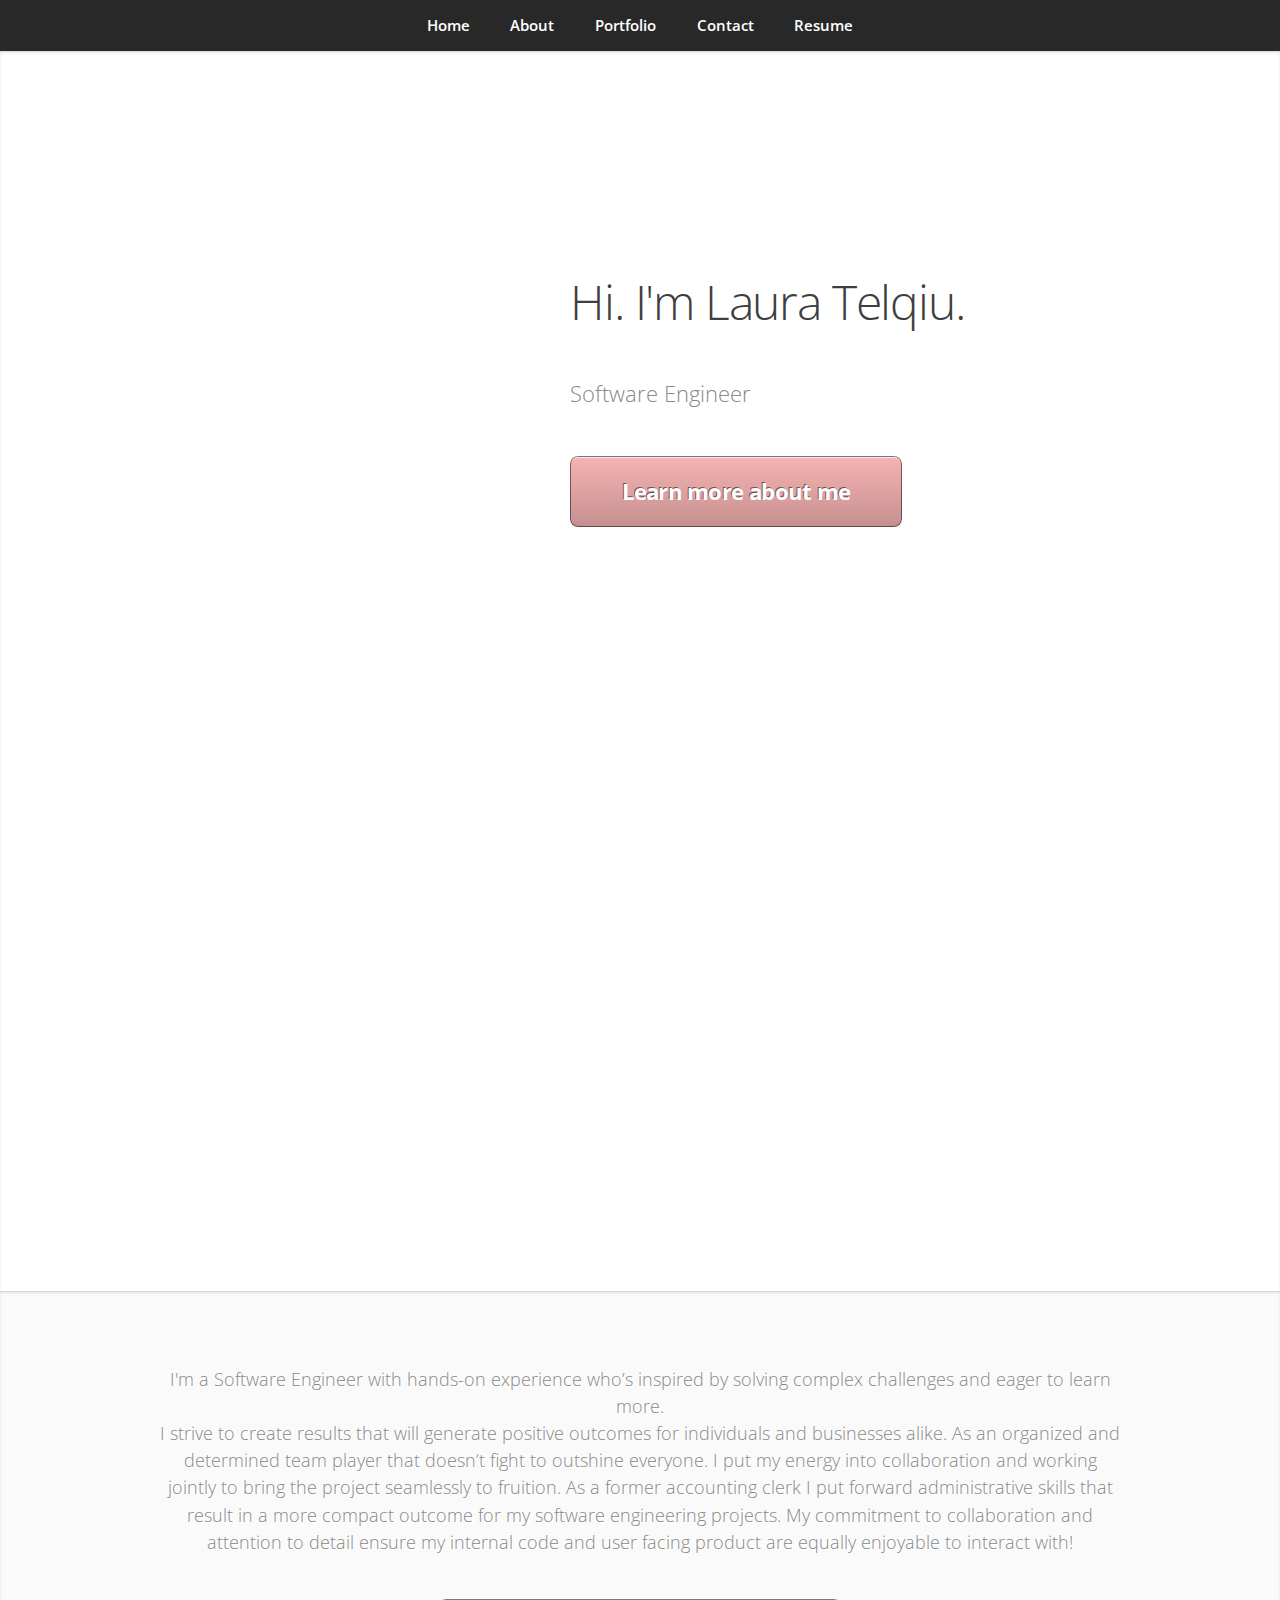
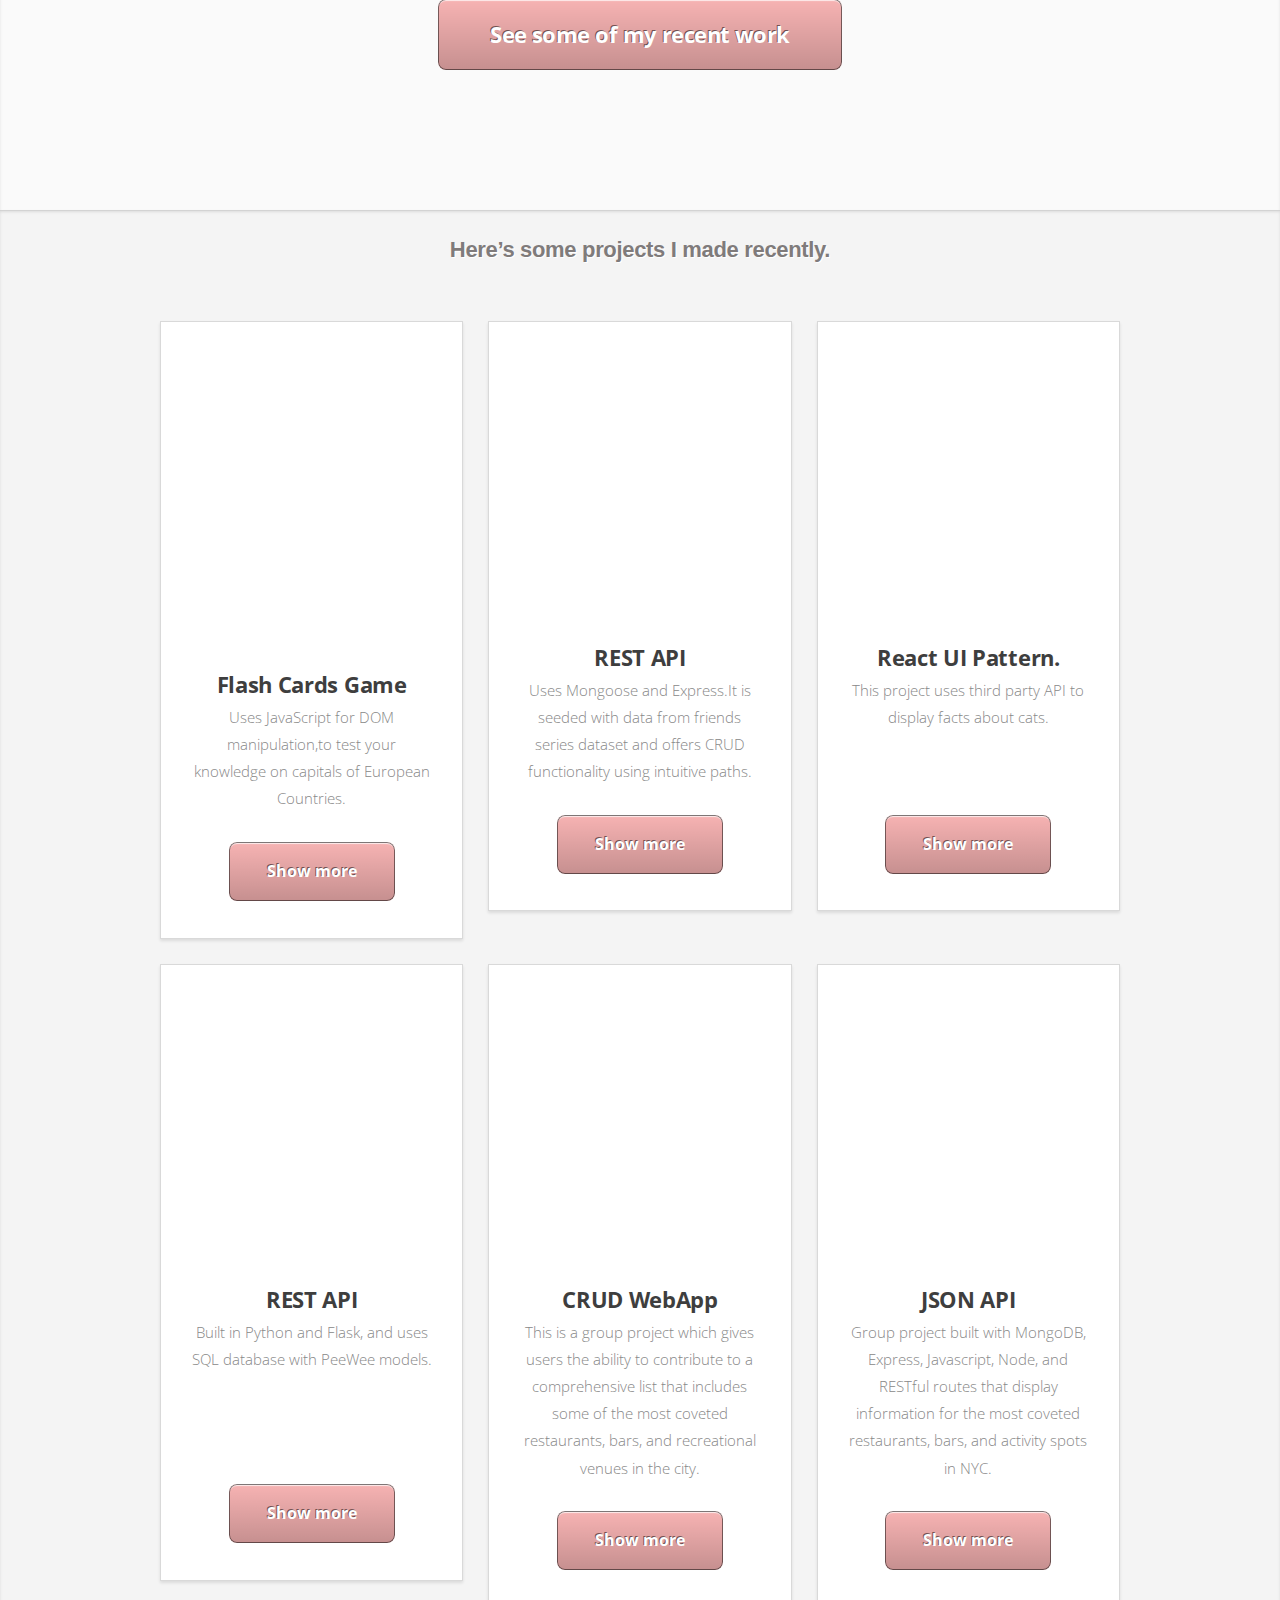
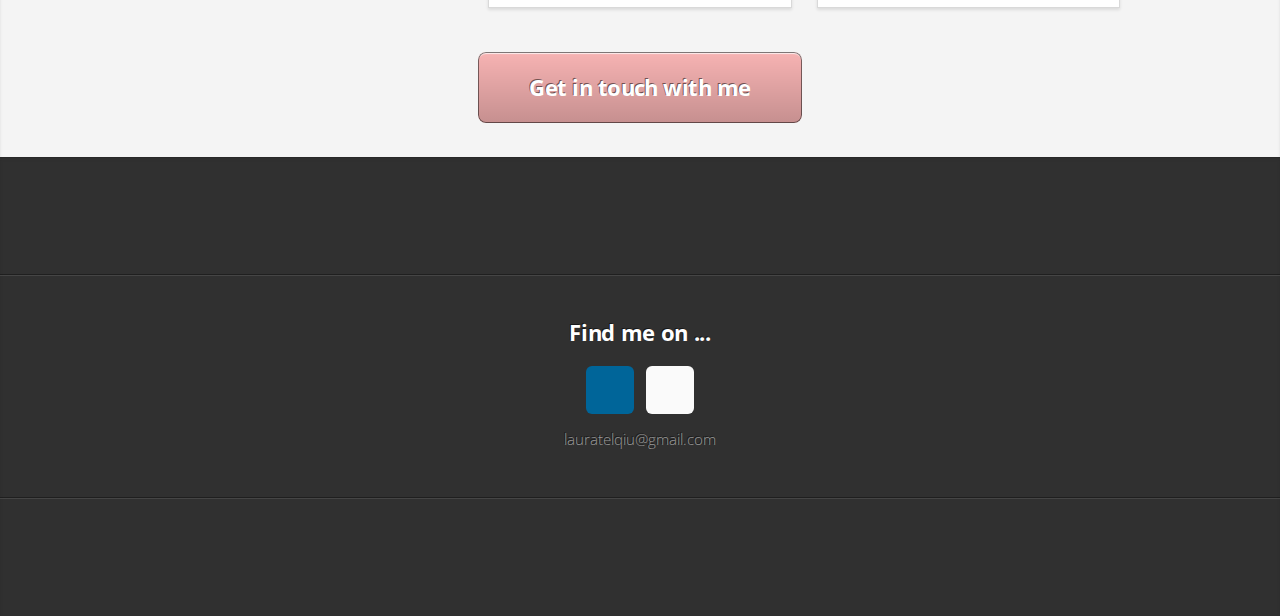
==== index.html @ 3c0a3db7 "about me" ====
<!DOCTYPE html>

<html>

<head>
  <title>Portfolio</title>
  <meta charset="utf-8" />
  <meta name="viewport" content="width=device-width, initial-scale=1, user-scalable=no" />
  <!-- <meta http-equiv="refresh" content="0; url=https://lauratelqiu.github.io/"> -->
  <link rel="stylesheet" href="assets/css/main.css" />
</head>

<body class="is-preload">
  <!-- Nav -->
  <nav id="nav">
    <ul class="container">
      <li><a href="#top">Home</a></li>
      <li><a href="#work">About</a></li>
      <li><a href="#portfolio">Portfolio</a></li>
      <li><a href="#contact">Contact</a></li>
      <li><a href="https://drive.google.com/file/d/12WxONIzcrnJOjMFiDFEH3fOYXrfKYRm4/view?usp=sharing">Resume</a></li>
     
    </ul>

  </nav>

  <!-- Home -->
  <article id="top" class="wrapper style1">
    <div class="container">
      <div class="row">
        <div class="col-4 col-5-large col-12-medium">
          <span class="image fit"><img src="images/pic00.jpg" alt="" /></span>
        </div>
        <div class="col-8 col-7-large col-12-medium">
          <header>
            <h1>Hi. I'm Laura Telqiu.</h1>
          </header>
          <p>Software Engineer</p>
          <a href="#work" class="button large scrolly">Learn more about me</a>
        </div>
      </div>
    </div>
  </article>

  <!-- Work -->
  <article id="work" class="wrapper style2">
    <div class="container">
      <header>
        <p>
          I'm a Software Engineer with hands-on experience who’s inspired by
          solving complex challenges and eager to learn more.<br>I strive to
          create results that will generate positive outcomes for individuals
          and businesses alike. As an organized and determined team player
          that doesn’t fight to outshine everyone.
          I put my energy into
          collaboration and working jointly to bring the project seamlessly to
          fruition. As a former accounting clerk I put forward administrative
          skills that result in a more compact outcome for my software
          engineering projects.
          My commitment to collaboration and attention
          to detail ensure my internal code and user facing product are
          equally enjoyable to interact with!</p>


        <footer>

          <a href="#portfolio" class="button large scrolly">See some of my recent work</a>
        </footer>
    </div>
  </article>

  <!-- Portfolio -->
  <article id="portfolio" class="wrapper style3">
    <div class="container">
      <header>
        <h2>Here’s some projects I made recently.</h2>

      </header>
      <div class="row">
        <div class="col-4 col-6-medium col-12-small">
          <article class="box style2">
            <a href="#" class="image featured"><img class="pic" src="images/pic01.jpg" alt="" /></a><br>
            <h3><a href="https://github.com/LauraTelqiu/Flash-Cards-Game.git">Flash Cards Game</a></h3>
            <p>Uses JavaScript for DOM manipulation,to test your knowledge on capitals of European
              Countries.</p>
            <a href="https://github.com/LauraTelqiu/Flash-Cards-Game.git" class="button">Show more</a>
          </article>
        </div>
        <div class="col-4 col-6-medium col-12-small">
          <article class="box style2">
            <a href="#" class="image featured"><img class="pic" src="images/pic02.jpg" alt="" /></a>
            <h3><a href="https://github.com/LauraTelqiu/friends-tv-show-api.git">REST API</a></h3>
            <p>Uses Mongoose and Express.It is seeded with data from friends series dataset and offers CRUD
              functionality using intuitive paths.</p>
            <a href="https://github.com/LauraTelqiu/friends-tv-show-api.git" class="button">Show more</a>
          </article>
        </div>
        <div class="col-4 col-6-medium col-12-small">
          <article class="box style2">
            <a href="#" class="image featured"><img class="pic" src="images/pic03.jpg" alt="" /></a>
            <h3><a href="https://github.com/LauraTelqiu/React-API-UI-Pattern.git">React UI Pattern.</a></h3>
            <p>This project uses third party API to display facts about cats.</p><br><br>
            <a href="https://github.com/LauraTelqiu/React-API-UI-Pattern.git" class="button">Show more</a>
          </article>
        </div>
       
        <div class="col-4 col-6-medium col-12-small">
          <article class="box style2">
            <a href="#" class="image featured"><img class="pic" src="images/pic05.jpg" alt="" /></a>
            <h3><a href="https://github.com/LauraTelqiu/API-using-Python-Flask-and-SQL.git">REST API</a></h3>
            <p>Built in Python and Flask, and uses SQL database with PeeWee models.</p></br></br></br>
            <a href="https://github.com/LauraTelqiu/API-using-Python-Flask-and-SQL.git" class="button">Show more</a>
          </article>
        </div>
        <div class="col-4 col-6-medium col-12-small">
          <article class="box style2">
            <a href="#" class="image featured"><img class="pic" src="images/pic04.jpg" alt="" /></a>
            <h3><a href="https://github.com/LauraTelqiu/Restaurant-CRUD-WebApp.git">CRUD WebApp
              </a></h3>
            <p>This is a group project which gives users the ability to contribute to a comprehensive list that includes
              some of the most coveted restaurants,
              bars, and recreational venues in the city.</p>
            <a href="https://github.com/LauraTelqiu/Restaurant-CRUD-WebApp.git" class="button">Show more</a>
          </article>
        </div>
        <div class="col-4 col-6-medium col-12-small">
          <article class="box style2">
            <a href="#" class="image featured"><img class="pic" src="images/pic06.jpg" alt="" /></a>
            <h3><a href="https://github.com/LauraTelqiu/backend_api_restaurant.git">JSON API</a></h3>
            <p>Group project built with MongoDB, Express, Javascript, Node, and RESTful routes that display information
              for the most coveted restaurants, bars, and activity spots in NYC.</p>
            <a href="https://github.com/LauraTelqiu/backend_api_restaurant.git" class="button">Show more</a>
          </article>
        </div>
      </div>
      <footer>

        <a href="#contact" class="button large scrolly">Get in touch with me</a>
      </footer>
    </div>
  </article>

  <!-- Contact -->
  <article id="contact" class="wrapper style4">
    <!-- <div class="container medium">
        <header>
          <h2>Have me make stuff for you.</h2>
          <p>Ornare nulla proin odio consequat sapien vestibulum ipsum.</p>
        </header>
        <div class="row"> -->
    <!-- <div class="col-12">
            <form method="post" action="#">
              <div class="row">
                <div class="col-6 col-12-small">
                  <input type="text" name="name" id="name" placeholder="Name" />
                </div>
                <div class="col-6 col-12-small">
                  <input
                    type="text"
                    name="email"
                    id="email"
                    placeholder="Email"
                  />
                </div>
                <div class="col-12">
                  <input
                    type="text"
                    name="subject"
                    id="subject"
                    placeholder="Subject"
                  />
                </div>
                <div class="col-12">
                  <textarea
                    name="message"
                    id="message"
                    placeholder="Message"
                  ></textarea>
                </div>
                <div class="col-12">
                  <ul class="actions">
                    <li><input type="submit" value="Send Message" /></li>
                    <li>
                      <input type="reset" value="Clear Form" class="alt" />
                    </li>
                  </ul>
                </div>
              </div>
            </form> -->
    </div>
    <div class="col-12">
      <hr />
      <h3>Find me on ...</h3>
      <ul class="social">



        <li>
          <a href="www.linkedin.com/in/lauratelqiu" class="icon brands fa-linkedin-in"><span
              class="label">LinkedIn</span></a>
        </li>


        <li>
          <a href="https://github.com/LauraTelqiu" class="icon brands fa-github"><span class="label">Github</span></a>
        </li>
        <p>lauratelqiu@gmail.com</p>
      </ul>
      <hr />
    </div>
    </div>
  </article>

  <!-- Scripts -->
  <script src="assets/js/jquery.min.js"></script>
  <script src="assets/js/jquery.scrolly.min.js"></script>
  <script src="assets/js/browser.min.js"></script>
  <script src="assets/js/breakpoints.min.js"></script>
  <script src="assets/js/util.js"></script>
  <script src="assets/js/main.js"></script>
</body>

</html>
---- assets/css/main.css ----
@import url("https://fonts.googleapis.com/css?family=Open+Sans:300,300italic,600,600italic,700");
@import url("fontawesome-all.min.css");



html,
body,
div,
span,
applet,
object,
iframe,
h1,
h2,
h3,
h4,
h5,
h6,
p,
blockquote,
pre,
a,
abbr,
acronym,
address,
big,
cite,
code,
del,
dfn,
em,
img,
ins,
kbd,
q,
s,
samp,
small,
strike,
strong,
sub,
sup,
tt,
var,
b,
u,
i,
center,
dl,
dt,
dd,
ol,
ul,
li,
fieldset,
form,
label,
legend,
table,
caption,
tbody,
tfoot,
thead,
tr,
th,
td,
article,
aside,
canvas,
details,
embed,
figure,
figcaption,
footer,
header,
hgroup,
menu,
nav,
output,
ruby,
section,
summary,
time,
mark,
audio,
video {
  margin: 0;
  padding: 0;
  border: 0;
  font-size: 100%;
  font: inherit;
  vertical-align: baseline;
}

article,
aside,
details,
figcaption,
figure,
footer,
header,
hgroup,
menu,
nav,
section {
  display: block;
}

body {
  line-height: 1;
}

ol,
ul {
  list-style: none;
}

blockquote,
q {
  quotes: none;
}

blockquote:before,
blockquote:after,
q:before,
q:after {
  content: '';
  content: none;
}

table {
  border-collapse: collapse;
  border-spacing: 0;
}

body {
  -webkit-text-size-adjust: none;
}

mark {
  background-color: transparent;
  color: inherit;
}

input::-moz-focus-inner {
  border: 0;
  padding: 0;
}

input,
select,
textarea {
  -moz-appearance: none;
  -webkit-appearance: none;
  -ms-appearance: none;
  appearance: none;
}

/* Basic */

html {
  box-sizing: border-box;
}

*,
*:before,
*:after {
  box-sizing: inherit;
}

body {
  padding-top: 3.5em;
}

body.is-preload *,
body.is-preload *:before,
body.is-preload *:after {
  -moz-animation: none !important;
  -webkit-animation: none !important;
  -ms-animation: none !important;
  animation: none !important;
  -moz-transition: none !important;
  -webkit-transition: none !important;
  -ms-transition: none !important;
  transition: none !important;
}

body,
input,
textarea,
select {
  font-family: 'Open Sans', sans-serif;
  line-height: 1.85em;
  color: #888;
  font-weight: 300;
  font-size: 13pt;
}

a {
  -moz-transition: color .2s ease-in-out;
  -webkit-transition: color .2s ease-in-out;
  -ms-transition: color .2s ease-in-out;
  transition: color .2s ease-in-out;
  color: #43B3E0;
  text-decoration: underline;
}

a:hover {
  color: #43bff0 !important;
}

a img {
  border: 0;
}

b,
strong {
  font-weight: 600;
  color: #3e3e3e;
}

i,
em {
  font-style: italic;
}

sub {
  position: relative;
  top: 0.5em;
  font-size: 0.8em;
}

sup {
  position: relative;
  top: -0.5em;
  font-size: 0.8em;
}

blockquote {
  border-left: solid 0.75em #eee;
  padding: 1em 0 1em 1.5em;
  font-style: italic;
}

h1,
h2,
h3,
h4,
h5,
h6 {
  color: #3e3e3e;
  margin: 0 0 0.75em 0;
}

h1 a,
h2 a,
h3 a,
h4 a,
h5 a,
h6 a {
  text-decoration: none;
  color: inherit;
}

h2,
h3,
h4,
h5,
h6 {
  font-weight: 700;
}

h1 {
  font-size: 3.25em;
  letter-spacing: -0.025em;
  font-weight: 300;
}

/* h1 strong {
  font-weight: 700;
} */

h2 {
  font-size: 1.5em;
  letter-spacing: -0.015em;
  color: rgb(127, 123, 123);
  font-family: Arial, Helvetica, sans-serif;
}

h3 {
  font-size: 1.5em;
  letter-spacing: -0.015em;
}

em,
i {
  font-style: italic;
}

br.clear {
  clear: both;
}

hr {
  border: 0;
  border-top: solid 1px #444;
  border-top-color: rgba(0, 0, 0, 0.35);
  box-shadow: 0px 1px 0px 0px rgba(255, 255, 255, 0.1);
  height: 1px;
  margin: 3em 0;
}

p,
ul,
ol,
dl,
table {
  margin-bottom: 2em;
}

header {
  margin: 0 0 3em 0;
}

header>p {
  font-size: 1.25em;
  margin: 0;
}

footer {
  margin: 3em 0 0 0;
}

footer>p {
  font-size: 1.25em;
}

/* Container */

.container {
  margin: 0 auto;
  max-width: calc(100% - 50px);
  width: 1200px;

}

.container.medium {
  width: 900px;
}

#portfolio {
  padding: 2%;
}

@media screen and (max-width: 1680px) {

  .container {
    width: 1200px;
  }

  .container.medium {
    width: 900px;
  }

}

@media screen and (max-width: 1280px) {

  .container {
    width: 960px;
  }

  .container.medium {
    width: 720px;
  }

  .image img {
    display: block;
    width: 75%;
    margin: auto;
    padding: 15em 0
  }


}

@media screen and (max-width: 980px) {

  .container {
    width: 100%;
  }

  .container.medium {
    width: 75%;
  }

}

@media screen and (max-width: 736px) {

  .container {
    width: 100%;
    max-width: calc(100% - 30px);
  }

  .container.medium {
    width: 100%;
  }

}

/* Row */

.row {
  display: flex;
  flex-wrap: wrap;
  box-sizing: border-box;
  align-items: stretch;
}

.row>* {
  box-sizing: border-box;
}

.row.gtr-uniform>*> :last-child {
  margin-bottom: 0;
}

.row.aln-left {
  justify-content: flex-start;
}

.row.aln-center {
  justify-content: center;
}

.row.aln-right {
  justify-content: flex-end;
}

.row.aln-top {
  align-items: flex-start;
}

.row.aln-middle {
  align-items: center;
}

.row.aln-bottom {
  align-items: flex-end;
}

.row>.imp {
  order: -1;
}

.row>.col-1 {
  width: 8.33333%;
}

.row>.off-1 {
  margin-left: 8.33333%;
}

.row>.col-2 {
  width: 16.66667%;
}

.row>.off-2 {
  margin-left: 16.66667%;
}

.row>.col-3 {
  width: 25%;
}

.row>.off-3 {
  margin-left: 25%;
}

.row>.col-4 {
  width: 33.33333%;
}

.row>.off-4 {
  margin-left: 33.33333%;
}

.row>.col-5 {
  width: 41.66667%;
}

.row>.off-5 {
  margin-left: 41.66667%;
}

.row>.col-6 {
  width: 50%;
}

.row>.off-6 {
  margin-left: 50%;
}

.row>.col-7 {
  width: 58.33333%;
}

.row>.off-7 {
  margin-left: 58.33333%;
}

.row>.col-8 {
  width: 66.66667%;
}

.row>.off-8 {
  margin-left: 66.66667%;
}

.row>.col-9 {
  width: 75%;
}

.row>.off-9 {
  margin-left: 75%;
}

.row>.col-10 {
  width: 83.33333%;
}

.row>.off-10 {
  margin-left: 83.33333%;
}

.row>.col-11 {
  width: 91.66667%;
}

.row>.off-11 {
  margin-left: 91.66667%;
}

.row>.col-12 {
  width: 100%;
}

.row>.off-12 {
  margin-left: 100%;
}

.row.gtr-0 {
  margin-top: 0px;
  margin-left: 0px;
}

.row.gtr-0>* {
  padding: 0px 0 0 0px;
}

.row.gtr-0.gtr-uniform {
  margin-top: 0px;
}

.row.gtr-0.gtr-uniform>* {
  padding-top: 0px;
}

.row.gtr-25 {
  margin-top: -6.25px;
  margin-left: -6.25px;
}

.row.gtr-25>* {
  padding: 6.25px 0 0 6.25px;
}

.row.gtr-25.gtr-uniform {
  margin-top: -6.25px;
}

.row.gtr-25.gtr-uniform>* {
  padding-top: 6.25px;
}

.row.gtr-50 {
  margin-top: -12.5px;
  margin-left: -12.5px;
}

.row.gtr-50>* {
  padding: 12.5px 0 0 12.5px;
}

.row.gtr-50.gtr-uniform {
  margin-top: -12.5px;
}

.row.gtr-50.gtr-uniform>* {
  padding-top: 12.5px;
}

.row {
  margin-top: -25px;
  margin-left: -25px;
}

.row>* {
  padding: 25px 0 0 25px;
}

.row.gtr-uniform {
  margin-top: -25px;
}

.row.gtr-uniform>* {
  padding-top: 25px;
}

.row.gtr-150 {
  margin-top: -37.5px;
  margin-left: -37.5px;
}

.row.gtr-150>* {
  padding: 37.5px 0 0 37.5px;
}

.row.gtr-150.gtr-uniform {
  margin-top: -37.5px;
}

.row.gtr-150.gtr-uniform>* {
  padding-top: 37.5px;
}

.row.gtr-200 {
  margin-top: -50px;
  margin-left: -50px;
}

.row.gtr-200>* {
  padding: 50px 0 0 50px;
}

.row.gtr-200.gtr-uniform {
  margin-top: -50px;
}

.row.gtr-200.gtr-uniform>* {
  padding-top: 50px;
}

@media screen and (max-width: 1680px) {

  .row {
    display: flex;
    flex-wrap: wrap;
    box-sizing: border-box;
    align-items: stretch;
  }

  .row>* {
    box-sizing: border-box;
  }

  .row.gtr-uniform>*> :last-child {
    margin-bottom: 0;
  }

  .row.aln-left {
    justify-content: flex-start;
  }

  .row.aln-center {
    justify-content: center;
  }

  .row.aln-right {
    justify-content: flex-end;
  }

  .row.aln-top {
    align-items: flex-start;
  }

  .row.aln-middle {
    align-items: center;
  }

  .row.aln-bottom {
    align-items: flex-end;
  }

  .row>.imp-xlarge {
    order: -1;
  }

  .row>.col-1-xlarge {
    width: 8.33333%;
  }

  .row>.off-1-xlarge {
    margin-left: 8.33333%;
  }

  .row>.col-2-xlarge {
    width: 16.66667%;
  }

  .row>.off-2-xlarge {
    margin-left: 16.66667%;
  }

  .row>.col-3-xlarge {
    width: 25%;
  }

  .row>.off-3-xlarge {
    margin-left: 25%;
  }

  .row>.col-4-xlarge {
    width: 33.33333%;
  }

  .row>.off-4-xlarge {
    margin-left: 33.33333%;
  }

  .row>.col-5-xlarge {
    width: 41.66667%;
  }

  .row>.off-5-xlarge {
    margin-left: 41.66667%;
  }

  .row>.col-6-xlarge {
    width: 50%;
  }

  .row>.off-6-xlarge {
    margin-left: 50%;
  }

  .row>.col-7-xlarge {
    width: 58.33333%;
  }

  .row>.off-7-xlarge {
    margin-left: 58.33333%;
  }

  .row>.col-8-xlarge {
    width: 66.66667%;
  }

  .row>.off-8-xlarge {
    margin-left: 66.66667%;
  }

  .row>.col-9-xlarge {
    width: 75%;
  }

  .row>.off-9-xlarge {
    margin-left: 75%;
  }

  .row>.col-10-xlarge {
    width: 83.33333%;
  }

  .row>.off-10-xlarge {
    margin-left: 83.33333%;
  }

  .row>.col-11-xlarge {
    width: 91.66667%;
  }

  .row>.off-11-xlarge {
    margin-left: 91.66667%;
  }

  .row>.col-12-xlarge {
    width: 100%;
  }

  .row>.off-12-xlarge {
    margin-left: 100%;
  }

  .row.gtr-0 {
    margin-top: 0px;
    margin-left: 0px;
  }

  .row.gtr-0>* {
    padding: 0px 0 0 0px;
  }

  .row.gtr-0.gtr-uniform {
    margin-top: 0px;
  }

  .row.gtr-0.gtr-uniform>* {
    padding-top: 0px;
  }

  .row.gtr-25 {
    margin-top: -6.25px;
    margin-left: -6.25px;
  }

  .row.gtr-25>* {
    padding: 6.25px 0 0 6.25px;
  }

  .row.gtr-25.gtr-uniform {
    margin-top: -6.25px;
  }

  .row.gtr-25.gtr-uniform>* {
    padding-top: 6.25px;
  }

  .row.gtr-50 {
    margin-top: -12.5px;
    margin-left: -12.5px;
  }

  .row.gtr-50>* {
    padding: 12.5px 0 0 12.5px;
  }

  .row.gtr-50.gtr-uniform {
    margin-top: -12.5px;
  }

  .row.gtr-50.gtr-uniform>* {
    padding-top: 12.5px;
  }

  .row {
    margin-top: -25px;
    margin-left: -25px;
  }

  .row>* {
    padding: 25px 0 0 25px;
  }

  .row.gtr-uniform {
    margin-top: -25px;
  }

  .row.gtr-uniform>* {
    padding-top: 25px;
  }

  .row.gtr-150 {
    margin-top: -37.5px;
    margin-left: -37.5px;
  }

  .row.gtr-150>* {
    padding: 37.5px 0 0 37.5px;
  }

  .row.gtr-150.gtr-uniform {
    margin-top: -37.5px;
  }

  .row.gtr-150.gtr-uniform>* {
    padding-top: 37.5px;
  }

  .row.gtr-200 {
    margin-top: -50px;
    margin-left: -50px;
  }

  .row.gtr-200>* {
    padding: 50px 0 0 50px;
  }

  .row.gtr-200.gtr-uniform {
    margin-top: -50px;
  }

  .row.gtr-200.gtr-uniform>* {
    padding-top: 50px;
  }

}

@media screen and (max-width: 1280px) {

  .row {
    display: flex;
    flex-wrap: wrap;
    box-sizing: border-box;
    align-items: stretch;
  }

  .row>* {
    box-sizing: border-box;
  }

  .row.gtr-uniform>*> :last-child {
    margin-bottom: 0;
  }

  .row.aln-left {
    justify-content: flex-start;
  }

  .row.aln-center {
    justify-content: center;
  }

  .row.aln-right {
    justify-content: flex-end;
  }

  .row.aln-top {
    align-items: flex-start;
  }

  .row.aln-middle {
    align-items: center;
  }

  .row.aln-bottom {
    align-items: flex-end;
  }

  .row>.imp-large {
    order: -1;
  }

  .row>.col-1-large {
    width: 8.33333%;
  }

  .row>.off-1-large {
    margin-left: 8.33333%;
  }

  .row>.col-2-large {
    width: 16.66667%;
  }

  .row>.off-2-large {
    margin-left: 16.66667%;
  }

  .row>.col-3-large {
    width: 25%;
  }

  .row>.off-3-large {
    margin-left: 25%;
  }

  .row>.col-4-large {
    width: 33.33333%;
  }

  .row>.off-4-large {
    margin-left: 33.33333%;
  }

  .row>.col-5-large {
    width: 41.66667%;
  }

  .row>.off-5-large {
    margin-left: 41.66667%;
  }

  .row>.col-6-large {
    width: 50%;
  }

  .row>.off-6-large {
    margin-left: 50%;
  }

  .row>.col-7-large {
    width: 58.33333%;
  }

  .row>.off-7-large {
    margin-left: 58.33333%;
  }

  .row>.col-8-large {
    width: 66.66667%;
  }

  .row>.off-8-large {
    margin-left: 66.66667%;
  }

  .row>.col-9-large {
    width: 75%;
  }

  .row>.off-9-large {
    margin-left: 75%;
  }

  .row>.col-10-large {
    width: 83.33333%;
  }

  .row>.off-10-large {
    margin-left: 83.33333%;
  }

  .row>.col-11-large {
    width: 91.66667%;
  }

  .row>.off-11-large {
    margin-left: 91.66667%;
  }

  .row>.col-12-large {
    width: 100%;
  }

  .row>.off-12-large {
    margin-left: 100%;
  }

  .row.gtr-0 {
    margin-top: 0px;
    margin-left: 0px;
  }

  .row.gtr-0>* {
    padding: 0px 0 0 0px;
  }

  .row.gtr-0.gtr-uniform {
    margin-top: 0px;
  }

  .row.gtr-0.gtr-uniform>* {
    padding-top: 0px;
  }

  .row.gtr-25 {
    margin-top: -6.25px;
    margin-left: -6.25px;
  }

  .row.gtr-25>* {
    padding: 6.25px 0 0 6.25px;
  }

  .row.gtr-25.gtr-uniform {
    margin-top: -6.25px;
  }

  .row.gtr-25.gtr-uniform>* {
    padding-top: 6.25px;
  }

  .row.gtr-50 {
    margin-top: -12.5px;
    margin-left: -12.5px;
  }

  .row.gtr-50>* {
    padding: 12.5px 0 0 12.5px;
  }

  .row.gtr-50.gtr-uniform {
    margin-top: -12.5px;
  }

  .row.gtr-50.gtr-uniform>* {
    padding-top: 12.5px;
  }

  .row {
    margin-top: -25px;
    margin-left: -25px;
  }

  .row>* {
    padding: 25px 0 0 25px;
  }

  .row.gtr-uniform {
    margin-top: -25px;
  }

  .row.gtr-uniform>* {
    padding-top: 25px;
  }

  .row.gtr-150 {
    margin-top: -37.5px;
    margin-left: -37.5px;
  }

  .row.gtr-150>* {
    padding: 37.5px 0 0 37.5px;
  }

  .row.gtr-150.gtr-uniform {
    margin-top: -37.5px;
  }

  .row.gtr-150.gtr-uniform>* {
    padding-top: 37.5px;
  }

  .row.gtr-200 {
    margin-top: -50px;
    margin-left: -50px;
  }

  .row.gtr-200>* {
    padding: 50px 0 0 50px;
  }

  .row.gtr-200.gtr-uniform {
    margin-top: -50px;
  }

  .row.gtr-200.gtr-uniform>* {
    padding-top: 50px;
  }

  #top {
    padding: 15em 0;
  }

}

@media screen and (max-width: 980px) {

  .row {
    display: flex;
    flex-wrap: wrap;
    box-sizing: border-box;
    align-items: stretch;
  }

  .row>* {
    box-sizing: border-box;
  }

  .row.gtr-uniform>*> :last-child {
    margin-bottom: 0;
  }

  .row.aln-left {
    justify-content: flex-start;
  }

  .row.aln-center {
    justify-content: center;
  }

  .row.aln-right {
    justify-content: flex-end;
  }

  .row.aln-top {
    align-items: flex-start;
  }

  .row.aln-middle {
    align-items: center;
  }

  .row.aln-bottom {
    align-items: flex-end;
  }

  .row>.imp-medium {
    order: -1;
  }

  .row>.col-1-medium {
    width: 8.33333%;
  }

  .row>.off-1-medium {
    margin-left: 8.33333%;
  }

  .row>.col-2-medium {
    width: 16.66667%;
  }

  .row>.off-2-medium {
    margin-left: 16.66667%;
  }

  .row>.col-3-medium {
    width: 25%;
  }

  .row>.off-3-medium {
    margin-left: 25%;
  }

  .row>.col-4-medium {
    width: 33.33333%;
  }

  .row>.off-4-medium {
    margin-left: 33.33333%;
  }

  .row>.col-5-medium {
    width: 41.66667%;
  }

  .row>.off-5-medium {
    margin-left: 41.66667%;
  }

  .row>.col-6-medium {
    width: 50%;
  }

  .row>.off-6-medium {
    margin-left: 50%;
  }

  .row>.col-7-medium {
    width: 58.33333%;
  }

  .row>.off-7-medium {
    margin-left: 58.33333%;
  }

  .row>.col-8-medium {
    width: 66.66667%;
  }

  .row>.off-8-medium {
    margin-left: 66.66667%;
  }

  .row>.col-9-medium {
    width: 75%;
  }

  .row>.off-9-medium {
    margin-left: 75%;
  }

  .row>.col-10-medium {
    width: 83.33333%;
  }

  .row>.off-10-medium {
    margin-left: 83.33333%;
  }

  .row>.col-11-medium {
    width: 91.66667%;
  }

  .row>.off-11-medium {
    margin-left: 91.66667%;
  }

  .row>.col-12-medium {
    width: 100%;
  }

  .row>.off-12-medium {
    margin-left: 100%;
  }

  .row.gtr-0 {
    margin-top: 0px;
    margin-left: 0px;
  }

  .row.gtr-0>* {
    padding: 0px 0 0 0px;
  }

  .row.gtr-0.gtr-uniform {
    margin-top: 0px;
  }

  .row.gtr-0.gtr-uniform>* {
    padding-top: 0px;
  }

  .row.gtr-25 {
    margin-top: -6.25px;
    margin-left: -6.25px;
  }

  .row.gtr-25>* {
    padding: 6.25px 0 0 6.25px;
  }

  .row.gtr-25.gtr-uniform {
    margin-top: -6.25px;
  }

  .row.gtr-25.gtr-uniform>* {
    padding-top: 6.25px;
  }

  .row.gtr-50 {
    margin-top: -12.5px;
    margin-left: -12.5px;
  }

  .row.gtr-50>* {
    padding: 12.5px 0 0 12.5px;
  }

  .row.gtr-50.gtr-uniform {
    margin-top: -12.5px;
  }

  .row.gtr-50.gtr-uniform>* {
    padding-top: 12.5px;
  }

  .row {
    margin-top: -25px;
    margin-left: -25px;
  }

  .row>* {
    padding: 25px 0 0 25px;
  }

  .row.gtr-uniform {
    margin-top: -25px;
  }

  .row.gtr-uniform>* {
    padding-top: 25px;
  }

  .row.gtr-150 {
    margin-top: -37.5px;
    margin-left: -37.5px;
  }

  .row.gtr-150>* {
    padding: 37.5px 0 0 37.5px;
  }

  .row.gtr-150.gtr-uniform {
    margin-top: -37.5px;
  }

  .row.gtr-150.gtr-uniform>* {
    padding-top: 37.5px;
  }

  .row.gtr-200 {
    margin-top: -50px;
    margin-left: -50px;
  }

  .row.gtr-200>* {
    padding: 50px 0 0 50px;
  }

  .row.gtr-200.gtr-uniform {
    margin-top: -50px;
  }

  .row.gtr-200.gtr-uniform>* {
    padding-top: 50px;
  }

}

.pic {

  height: 15em;

}

@media screen and (max-width: 736px) {

  .row {
    display: flex;
    flex-wrap: wrap;
    box-sizing: border-box;
    align-items: stretch;
  }

  .row>* {
    box-sizing: border-box;
  }

  .row.gtr-uniform>*> :last-child {
    margin-bottom: 0;
  }

  .row.aln-left {
    justify-content: flex-start;
  }

  .row.aln-center {
    justify-content: center;
  }

  .row.aln-right {
    justify-content: flex-end;
  }

  .row.aln-top {
    align-items: flex-start;
  }

  .row.aln-middle {
    align-items: center;
  }

  .row.aln-bottom {
    align-items: flex-end;
  }

  .row>.imp-small {
    order: -1;
  }

  .row>.col-1-small {
    width: 8.33333%;
  }

  .row>.off-1-small {
    margin-left: 8.33333%;
  }

  .row>.col-2-small {
    width: 16.66667%;
  }

  .row>.off-2-small {
    margin-left: 16.66667%;
  }

  .row>.col-3-small {
    width: 25%;
  }

  .row>.off-3-small {
    margin-left: 25%;
  }

  .row>.col-4-small {
    width: 33.33333%;
  }

  .row>.off-4-small {
    margin-left: 33.33333%;
  }

  .row>.col-5-small {
    width: 41.66667%;
  }

  .row>.off-5-small {
    margin-left: 41.66667%;
  }

  .row>.col-6-small {
    width: 50%;
  }

  .row>.off-6-small {
    margin-left: 50%;
  }

  .row>.col-7-small {
    width: 58.33333%;
  }

  .row>.off-7-small {
    margin-left: 58.33333%;
  }

  .row>.col-8-small {
    width: 66.66667%;
  }

  .row>.off-8-small {
    margin-left: 66.66667%;
  }

  .row>.col-9-small {
    width: 75%;
  }

  .row>.off-9-small {
    margin-left: 75%;
  }

  .row>.col-10-small {
    width: 83.33333%;
  }

  .row>.off-10-small {
    margin-left: 83.33333%;
  }

  .row>.col-11-small {
    width: 91.66667%;
  }

  .row>.off-11-small {
    margin-left: 91.66667%;
  }

  .row>.col-12-small {
    width: 100%;
  }

  .row>.off-12-small {
    margin-left: 100%;
  }

  .row.gtr-0 {
    margin-top: 0px;
    margin-left: 0px;
  }

  .row.gtr-0>* {
    padding: 0px 0 0 0px;
  }

  .row.gtr-0.gtr-uniform {
    margin-top: 0px;
  }

  .row.gtr-0.gtr-uniform>* {
    padding-top: 0px;
  }

  .row.gtr-25 {
    margin-top: -3.75px;
    margin-left: -3.75px;
  }

  .row.gtr-25>* {
    padding: 3.75px 0 0 3.75px;
  }

  .row.gtr-25.gtr-uniform {
    margin-top: -3.75px;
  }

  .row.gtr-25.gtr-uniform>* {
    padding-top: 3.75px;
  }

  .row.gtr-50 {
    margin-top: -7.5px;
    margin-left: -7.5px;
  }

  .row.gtr-50>* {
    padding: 7.5px 0 0 7.5px;
  }

  .row.gtr-50.gtr-uniform {
    margin-top: -7.5px;
  }

  .row.gtr-50.gtr-uniform>* {
    padding-top: 7.5px;
  }

  .row {
    margin-top: -15px;
    margin-left: -15px;
  }

  .row>* {
    padding: 15px 0 0 15px;
  }

  .row.gtr-uniform {
    margin-top: -15px;
  }

  .row.gtr-uniform>* {
    padding-top: 15px;
  }

  .row.gtr-150 {
    margin-top: -22.5px;
    margin-left: -22.5px;
  }

  .row.gtr-150>* {
    padding: 22.5px 0 0 22.5px;
  }

  .row.gtr-150.gtr-uniform {
    margin-top: -22.5px;
  }

  .row.gtr-150.gtr-uniform>* {
    padding-top: 22.5px;
  }

  .row.gtr-200 {
    margin-top: -30px;
    margin-left: -30px;
  }

  .row.gtr-200>* {
    padding: 30px 0 0 30px;
  }

  .row.gtr-200.gtr-uniform {
    margin-top: -30px;
  }

  .row.gtr-200.gtr-uniform>* {
    padding-top: 30px;
  }

}

/* Form */

form label {
  color: #3e3e3e;
  font-weight: 700;
  display: block;
  margin: 0 0 0.5em 0;
}

form input[type=text],
form input[type=email],
form input[type=password],
form select,
form textarea {
  -moz-transition: background .2s ease-in-out, box-shadow .2s ease-in-out;
  -webkit-transition: background .2s ease-in-out, box-shadow .2s ease-in-out;
  -ms-transition: background .2s ease-in-out, box-shadow .2s ease-in-out;
  transition: background .2s ease-in-out, box-shadow .2s ease-in-out;
  -webkit-appearance: none;
  display: block;
  border: 0;
  padding: 0.75em;
  font-size: 1em;
  border-radius: 8px;
  border: solid 1px #ddd;
  background: #fff;
  color: #bbb;
  box-shadow: inset 0px 2px 3px 1px rgba(0, 0, 0, 0.05), 0px 1px 0px 0px rgba(255, 255, 255, 0.025);
  width: 100%;
}

form input[type=text]:focus,
form input[type=email]:focus,
form input[type=password]:focus,
form select:focus,
form textarea:focus {
  background: #fafafa;
  box-shadow: inset 0px 2px 5px 0px rgba(0, 0, 0, 0.05), 0px 1px 0px 0px rgba(255, 255, 255, 0.025), inset 0px 0px 2px 1px #43bff0;
}

form textarea {
  height: 15em;
}

form .actions:last-child {
  margin-bottom: 0;
}

form ::-webkit-input-placeholder {
  color: #555 !important;
}

form :-moz-placeholder {
  color: #555 !important;
}

form ::-moz-placeholder {
  color: #555 !important;
}

form :-ms-input-placeholder {
  color: #555 !important;
}

form ::-moz-focus-inner {
  border: 0;
}

/* Tables */

table {
  width: 100%;
}

table.default {
  width: 100%;
}

table.default tr {
  border-top: solid 1px #eee;
}

table.default tr:first-child {
  border-top: 0;
}

table.default td {
  padding: 0.5em 1em 0.5em 1em;
}

table.default th {
  text-align: left;
  padding: 0.5em 1em 0.5em 1em;
  font-weight: 600;
  margin: 0 0 1em 0;
}

table.default thead {
  background: #4f4f4f;
  color: #fff;
}

/* Section/Article */

section,
article {
  margin-bottom: 3em;
}

section> :last-child,
article> :last-child,
section:last-child,
article:last-child {
  margin-bottom: 0;
}

/* Image */

.image {
  display: inline-block;
  position: relative;
  width: 20em;
  height: 20em;
}



.image img {
  display: block;
  width: 75%;
}

.image.fit {
  display: block;
  width: 100%;
}

.image.featured {
  display: block;
  width: 100%;
  margin: 0 0 2em 0;

}

.image.left {
  float: left;
  margin: 0 2em 2em 0;
}

.image.centered {
  display: block;
  margin: 0 0 2em 0;
}

.image.centered img {
  margin: 0 auto;
  width: auto;
}

/* Button */

input[type="button"],
input[type="submit"],
input[type="reset"],
button,
.button {
  background-image: url("images/bg.png"), -moz-linear-gradient(top, rgba(0, 0, 0, 0), rgba(0, 0, 0, 0.2));
  background-image: url("images/bg.png"), -webkit-linear-gradient(top, rgba(0, 0, 0, 0), rgba(0, 0, 0, 0.2));
  background-image: url("images/bg.png"), -ms-linear-gradient(top, rgba(0, 0, 0, 0), rgba(0, 0, 0, 0.2));
  background-image: url("images/bg.png"), linear-gradient(top, rgba(0, 0, 0, 0), rgba(0, 0, 0, 0.2));
  -moz-transition: background-color .2s ease-in-out;
  -webkit-transition: background-color .2s ease-in-out;
  -ms-transition: background-color .2s ease-in-out;
  transition: background-color .2s ease-in-out;
  -webkit-appearance: none;
  position: relative;
  display: inline-block;
  color: #fff !important;
  text-decoration: none;
  font-weight: 700;
  border: 0;
  outline: 0;
  cursor: pointer;
  border-radius: 8px;
  text-shadow: -1px -1px 0.5px rgba(0, 0, 0, 0.5);
  overflow: hidden;
  box-shadow: inset 0px 0px 0px 1px rgba(0, 0, 0, 0.5), inset 0px 2px 1px 0px rgba(255, 255, 255, 0.75);
  background-color: #f7b3b3;
  padding: 1em 2.35em 1em 2.35em;
  font-size: 1.1em;
  max-width: 24em;
}

input[type="button"]:hover,
input[type="submit"]:hover,
input[type="reset"]:hover,
button:hover,
.button:hover {
  background-color: #43bff0;
  color: #fff !important;
}

input[type="button"]:active,
input[type="submit"]:active,
input[type="reset"]:active,
button:active,
.button:active {
  background-color: #3BA8D3;
  top: 1px;
}

input[type="button"].large,
input[type="submit"].large,
input[type="reset"].large,
button.large,
.button.large {
  font-size: 1.5em;
  letter-spacing: -0.025em;
}

input[type="button"].alt,
input[type="submit"].alt,
input[type="reset"].alt,
button.alt,
.button.alt {
  background-color: #444;
  box-shadow: inset 0px 0px 0px 1px #242424, inset 0px 2px 1px 0px rgba(255, 255, 255, 0.2);
}

input[type="button"].alt:hover,
input[type="submit"].alt:hover,
input[type="reset"].alt:hover,
button.alt:hover,
.button.alt:hover {
  background-color: #4f4f4f;
  color: #fff !important;
}

input[type="button"].alt:active,
input[type="submit"].alt:active,
input[type="reset"].alt:active,
button.alt:active,
.button.alt:active {
  background-color: #3f3f3f;
}

/* List */

ul {
  list-style: disc;
  padding-left: 1em;
}

ul li {
  padding-left: 0.5em;
}

ol {
  list-style: decimal;
  padding-left: 1.25em;
}

ol li {
  padding-left: 0.25em;
}

/* Social */

ul.social {
  cursor: default;
  margin: 0;
  list-style: none;
  padding-left: 0;
}

ul.social li {
  position: relative;
  display: inline-block;
  margin: 0.25em;
  top: 0;
  padding-left: 0;
}

ul.social li a {
  -moz-transition: top .2s ease-in-out;
  -webkit-transition: top .2s ease-in-out;
  -ms-transition: top .2s ease-in-out;
  transition: top .2s ease-in-out;
  display: block;
  width: 48px;
  height: 48px;
  border-radius: 6px;
  top: 0;
  position: relative;
}

ul.social li a:before {
  background-image: url("images/bg.png"), -moz-linear-gradient(top, rgba(0, 0, 0, 0), rgba(0, 0, 0, 0.2));
  background-image: url("images/bg.png"), -webkit-linear-gradient(top, rgba(0, 0, 0, 0), rgba(0, 0, 0, 0.2));
  background-image: url("images/bg.png"), -ms-linear-gradient(top, rgba(0, 0, 0, 0), rgba(0, 0, 0, 0.2));
  background-image: url("images/bg.png"), linear-gradient(top, rgba(0, 0, 0, 0), rgba(0, 0, 0, 0.2));
  -moz-transition: background-color .2s ease-in-out;
  -webkit-transition: background-color .2s ease-in-out;
  -ms-transition: background-color .2s ease-in-out;
  transition: background-color .2s ease-in-out;
  background-color: #444;
  border-radius: 6px;
  box-shadow: inset 0px 0px 0px 1px #282828, inset 0px 2px 1px 0px rgba(255, 255, 255, 0.1);
  color: #2E2E2E !important;
  display: block;
  font-size: 26px;
  height: 48px;
  line-height: 48px;
  text-align: center;
  outline: 0;
  overflow: hidden;
  text-shadow: 1px 1px 0px rgba(255, 255, 255, 0.1);
  width: 48px;
}

ul.social li a.fa-twitter {
  background-color: #2DAAE4;
}

ul.social li a.fa-facebook-f {
  background-color: #3C5A98;
}

ul.social li a.fa-dribbble {
  background-color: #C4376B;
}

ul.social li a.fa-linkedin-in {
  background-color: #006599;
}

ul.social li a.fa-tumblr {
  background-color: #51718A;
}

ul.social li a.fa-google-plus {
  background-color: #DA2713;
}

ul.social li a.fa-github {
  background-color: #FAFAFA;
}

ul.social li a.fa-rss {
  background-color: #F2600B;
}

ul.social li a.fa-instagram {
  background-color: #E0D7C8;
}

ul.social li a.fa-foursquare {
  background-color: #39A3D4;
}

ul.social li a.fa-skype {
  background-color: #10BEF1;
}

ul.social li a.fa-soundcloud {
  background-color: #FE5419;
}

ul.social li a.fa-youtube {
  background-color: #BF2E25;
}

ul.social li a.fa-blogger {
  background-color: #FF6501;
}

ul.social li a.fa-flickr {
  background-color: #0062DB;
}

ul.social li a.fa-vimeo {
  background-color: #4C8AB0;
}

ul.social li a:hover {
  top: -5px;
}

ul.social li a:hover:before {
  background-color: transparent;
}

/* Actions */

ul.actions {
  list-style: none;
  padding-left: 0;
}

ul.actions li {
  display: inline-block;
  margin: 0 0 0 1em;
  padding-left: 0;
}

ul.actions li:first-child {
  margin-left: 0;
}

/* Box */

.box {
  background: #fff;
  box-shadow: inset 0px 0px 0px 1px rgba(0, 0, 0, 0.15), 0px 2px 3px 0px rgba(0, 0, 0, 0.1);
  text-align: center;
  padding: 2em;
}

.box.style1 {
  padding: 3em 2em 3.5em 2em;
}

.box.style1 h3 {
  margin-bottom: 0.5em;
}

.box.style2 h3 {
  margin-bottom: 0.25em;
}

.box.style2 .image {
  position: relative;
  left: 2em;
  top: 2em;
  margin: -4em 0 4em -4em;
  width: auto;
}

/* Icons */

.icon {
  text-decoration: none;
  text-decoration: none;
}

.icon:before {
  -moz-osx-font-smoothing: grayscale;
  -webkit-font-smoothing: antialiased;
  display: inline-block;
  font-style: normal;
  font-variant: normal;
  text-rendering: auto;
  line-height: 1;
  text-transform: none !important;
  font-family: 'Font Awesome 5 Free';
  font-weight: 400;
}

.icon:before {
  font-size: 1.25em;
}

.icon>.label {
  display: none;
}

.icon.solid:before {
  font-weight: 900;
}

.icon.brands:before {
  font-family: 'Font Awesome 5 Brands';
}

.icon.featured {
  color: #EA8A95;
  display: block;
  margin: 0 0 1.5em 0;
  cursor: default;
}

.icon.featured:before {
  font-size: 6em;
}

/* Wrappers */

.wrapper {
  background-image: url("images/bg.png");
  box-shadow: inset 0px 1px 0px 0px rgba(0, 0, 0, 0.05), inset 0px 2px 3px 0px rgba(0, 0, 0, 0.1);
  padding: 8em 0 8em 0;
  text-align: center;
}

.wrapper.style1 {
  background-image: none;
  background-color: #fff;
}

.wrapper.style2 {
  background-color: #fafafa;
  text-shadow: 1px 1px 0px #fff;


}

.wrapper.style3 {
  background-color: #f4f4f4;
  text-shadow: 1px 1px 0px #fff;
}

.wrapper.style4 {
  background-color: #303030;
  color: #999;
  text-shadow: -1px -1px 0px #181818;
}

.wrapper.style4 h1,
.wrapper.style4 h2,
.wrapper.style4 h3,
.wrapper.style4 h4,
.wrapper.style4 h5,
.wrapper.style4 h6 {
  color: #fff;
}

.wrapper.style4 form input[type=text],
.wrapper.style4 form input[type=password],
.wrapper.style4 form select,
.wrapper.style4 form textarea {
  border: none;
  background: #282828;
}

.wrapper.style4 form input[type=text]:focus,
.wrapper.style4 form input[type=password]:focus,
.wrapper.style4 form select:focus,
.wrapper.style4 form textarea:focus {
  background: #252525;
}

/* Nav */

#nav {
  background-color: #282828;
  text-align: center;
  position: fixed;
  left: 0;
  top: 0;
  width: 100%;
  z-index: 10000;
  cursor: default;
  height: 3.5em;
  line-height: 3.5em;
}

#nav ul {
  margin-bottom: 0;
  list-style: none;
  padding-left: 0;
}

#nav li {
  display: inline-block;
  padding-left: 0;
}

#nav a {
  -moz-transition: background-color .2s ease-in-out;
  -webkit-transition: background-color .2s ease-in-out;
  -ms-transition: background-color .2s ease-in-out;
  transition: background-color .2s ease-in-out;
  position: relative;
  display: block;
  color: #fff;
  text-decoration: none;
  outline: 0;
  font-weight: 600;
  border-radius: 8px;
  color: #fff;
  height: 2.5em;
  line-height: 2.5em;
  padding: 0 1.25em;
}

#nav a:hover {
  color: #fff !important;
  background: #383838;
}

#nav a.active {
  background: #484848;
}

#nav a.active:before {
  content: '';
  display: block;
  position: absolute;
  bottom: -0.6em;
  left: 50%;
  margin-left: -0.75em;
  border-left: solid 0.75em transparent;
  border-right: solid 0.75em transparent;
  border-top: solid 0.6em #282828;
}

/* Articles */

body>article {
  margin-bottom: 0;
}

#top {
  padding: 10em 0 10em 0;
  text-align: left;
}

#top .image {
  border-radius: 100%;

  margin: 0;
}

#top .image img {
  border-radius: 100%;

}

#top h1 {






  margin-top: 0.35em;
}

#top p {
  font-size: 1.5em;
  line-height: 1.75em;
}

#top p a {
  color: inherit;
}

#contact footer {
  font-size: 0.9em;
}

/* Copyright */

#copyright {
  color: #666;
  font-size: 1em;
  line-height: 1em;
  list-style: none;
  padding-left: 0;
  margin-bottom: 0;
}

#copyright li {
  display: inline-block;
  border-left: solid 1px rgba(0, 0, 0, 0.5);
  box-shadow: -1px 0px 0px 0px rgba(255, 255, 255, 0.1);
  padding: 0 0 0 1em;
  margin: 0 0 0 1em;
}

#copyright li:first-child {
  border: 0;
  box-shadow: none;
  padding-left: 0;
  margin-left: 0;
}

#copyright a {
  -moz-transition: color .2s ease-in-out;
  -webkit-transition: color .2s ease-in-out;
  -ms-transition: color .2s ease-in-out;
  transition: color .2s ease-in-out;
  color: inherit;
}

#copyright a:hover {
  color: #777;
}

/* Large */

@media screen and (max-width: 1280px) {

  /* Basic */

  body {
    font-size: 11pt;
  }

  input,
  textarea,
  select {
    font-size: 11pt;
  }

  header {
    margin: 0 0 4em 0;
  }

  /* Wrappers */

  .wrapper {
    padding: 5em 0 5em 0;
    text-align: center;
  }

  .wrapper.style4 .row-special {
    margin: 2em 0 0 0;
    padding: 2em 0 2em 0;
  }

  /* Articles */

  #top {
    padding: 15em 0;
  }

  #top .image {
    width: 24em;
    height: 2em;
    margin: 100%;

  }

  .image img {
    display: block;
    width: 50%;
    margin: auto;

  }

}

/* Medium */

@media screen and (max-width: 980px) {

  /* Articles */

  #top {
    text-align: center;
    padding: 5em 0;
  }

  #top .image {
    margin: 0 auto 2em auto;

  }

  .image img {
    display: block;
    width: 75%;
    margin: auto;
  }

}

/* Small */

@media screen and (max-width: 736px) {

  /* Basic */

  body {
    padding-top: 44px;
  }

  body,
  input,
  textarea,
  select {
    line-height: 1.75em;
    font-size: 10pt;
    letter-spacing: 0;
  }

  h1,
  h2,
  h3,
  h4,
  h5,
  h6 {
    font-size: 1.25em;
    margin: 0 0 0.4em 0;
  }

  h1 {
    font-size: 2.25em;
    line-height: 1.25em;
  }

  header {
    margin: 0 0 2em 0;
  }

  header>p {
    font-size: 1.25em;
  }

  footer {
    margin: 2.5em 0 0 0;
  }

  footer>p {
    font-size: 1.25em;
  }

  hr {
    margin: 1.5em 0 2em 0;
  }

  /* Section/Article */

  section,
  article {
    clear: both;
  }

  /* Button */

  input[type="button"],
  input[type="submit"],
  input[type="reset"],
  button,
  .button {
    text-align: center;
    font-size: 1.2em;
    width: 100%;
    padding: 1em 0 1em 0;
  }

  input[type="button"].large,
  input[type="submit"].large,
  input[type="reset"].large,
  button.large,
  .button.large {
    font-size: 1.2em;
    letter-spacing: 0;
  }

  /* Social */

  ul.social {
    padding: 1em 0.5em 0 0.5em;
  }

  ul.social li {
    margin: 0.5em 0.5em 0.5em 0.5em;
  }

  ul.social li a {
    top: 0 !important;
  }

  ul.social li a:before {
    background-color: transparent !important;
  }

  /* Actions */

  ul.actions {
    margin: 0;
  }

  ul.actions li {
    display: block;
    margin: 15px 0 0 0;
  }

  ul.actions li:first-child {
    margin-top: 0;
  }

  /* Box */

  .box {
    padding: 30px 20px 30px 20px;
    margin: 0 0 20px 0 !important;
  }

  .box h3 {
    margin-bottom: 0.25em;
  }

  .box .image.centered {
    margin-bottom: 1em;
  }

  .box .image.featured {
    position: relative;
    left: 20px;
    top: 20px;
    margin: -50px 0 50px -40px;
    width: auto;
  }

  .box.style1 {
    max-width: 32em;
    margin-left: auto !important;
    margin-right: auto !important;
  }

  .box.style2 {
    max-width: 32em;
    margin-left: auto !important;
    margin-right: auto !important;
  }

  /* Wrappers */

  .wrapper {
    padding: 3em 0;
    text-align: center;
  }

  /* Nav */

  #nav {
    height: 44px;
    line-height: 44px;
  }

  #nav a {
    padding: 0 0.75em;
    height: inherit;
    line-height: inherit;
    border-radius: 0;
  }

  #nav a:hover {
    background-color: transparent;
  }

  /* Articles */

  #top {
    padding: 3em 0;
  }

  #top .image {
    width: 15em;
    height: 15em;
    margin-bottom: 0;
  }

  #top p {
    font-size: 1em;
  }

  #contact footer {
    margin: 0;
  }

  .image img {
    display: block;
    width: 75%;
    margin: auto;
  }
}

@media screen and (max-width: 736px) {}
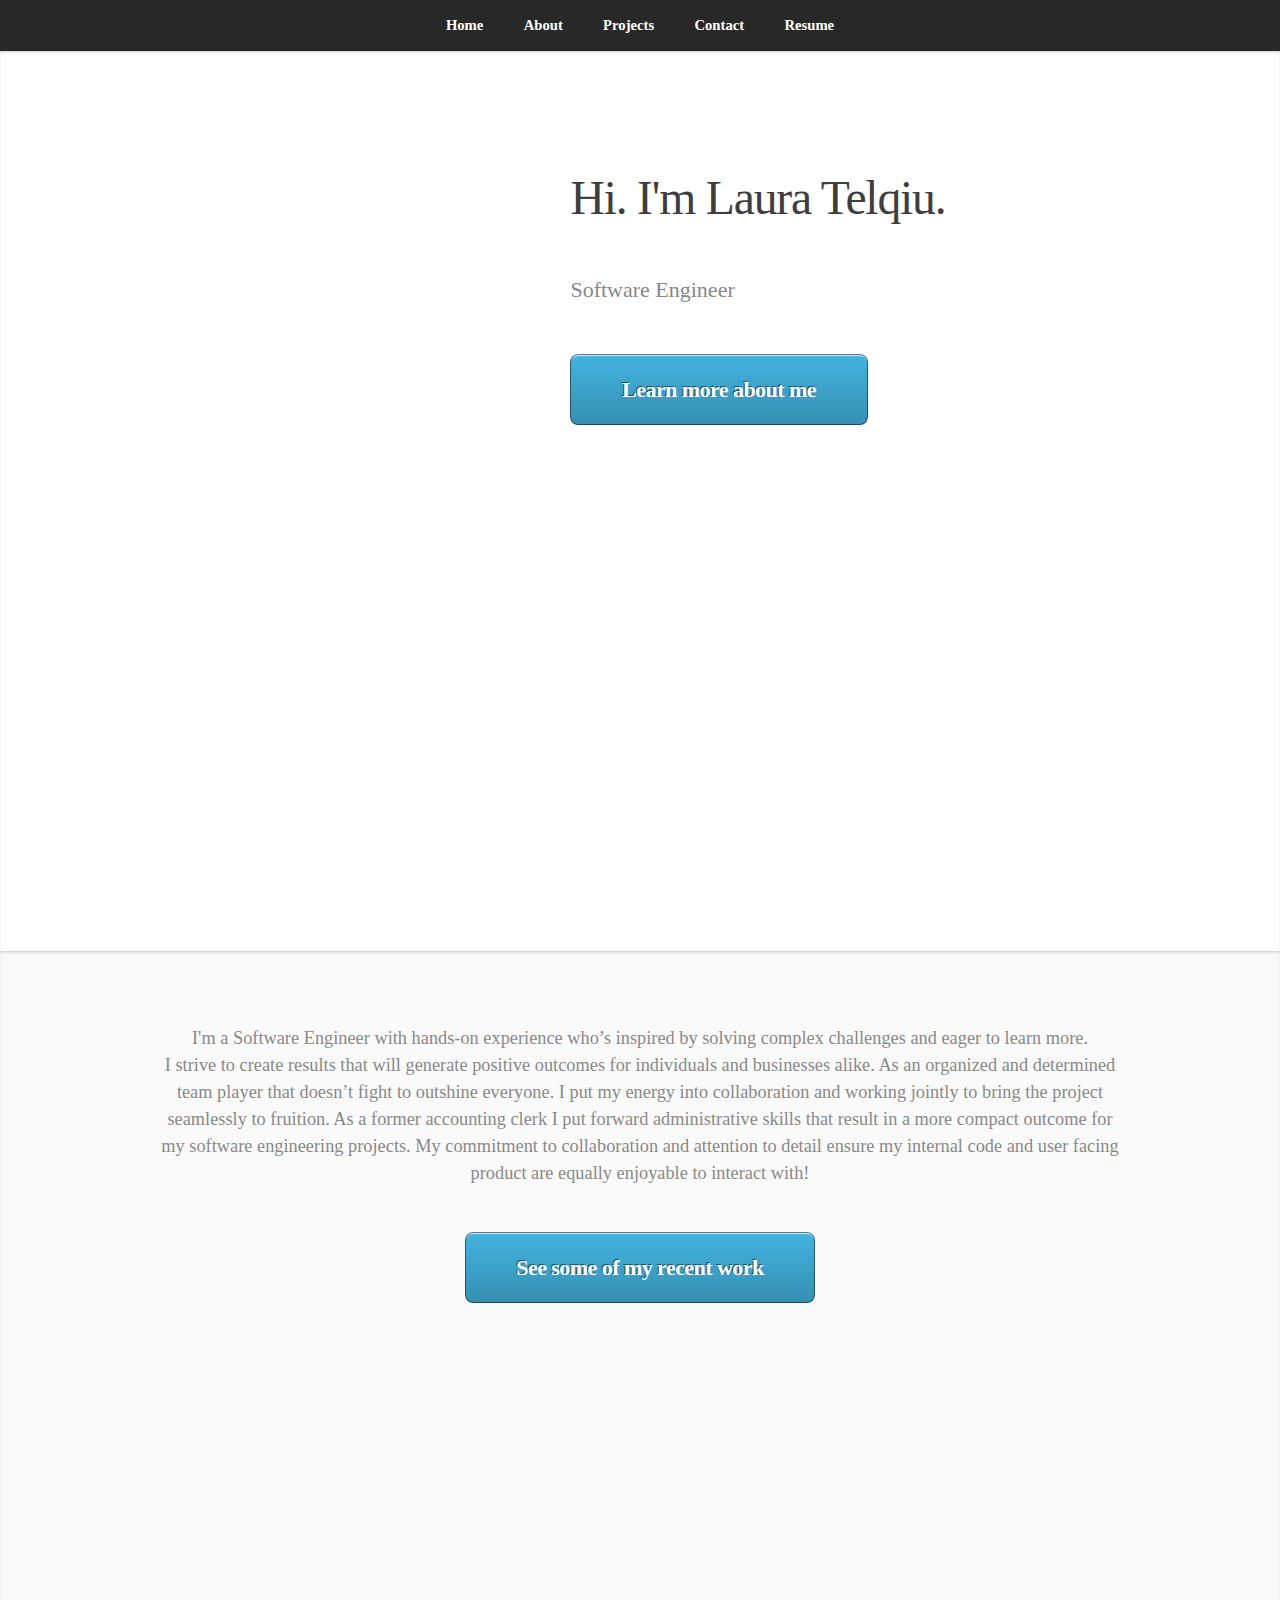
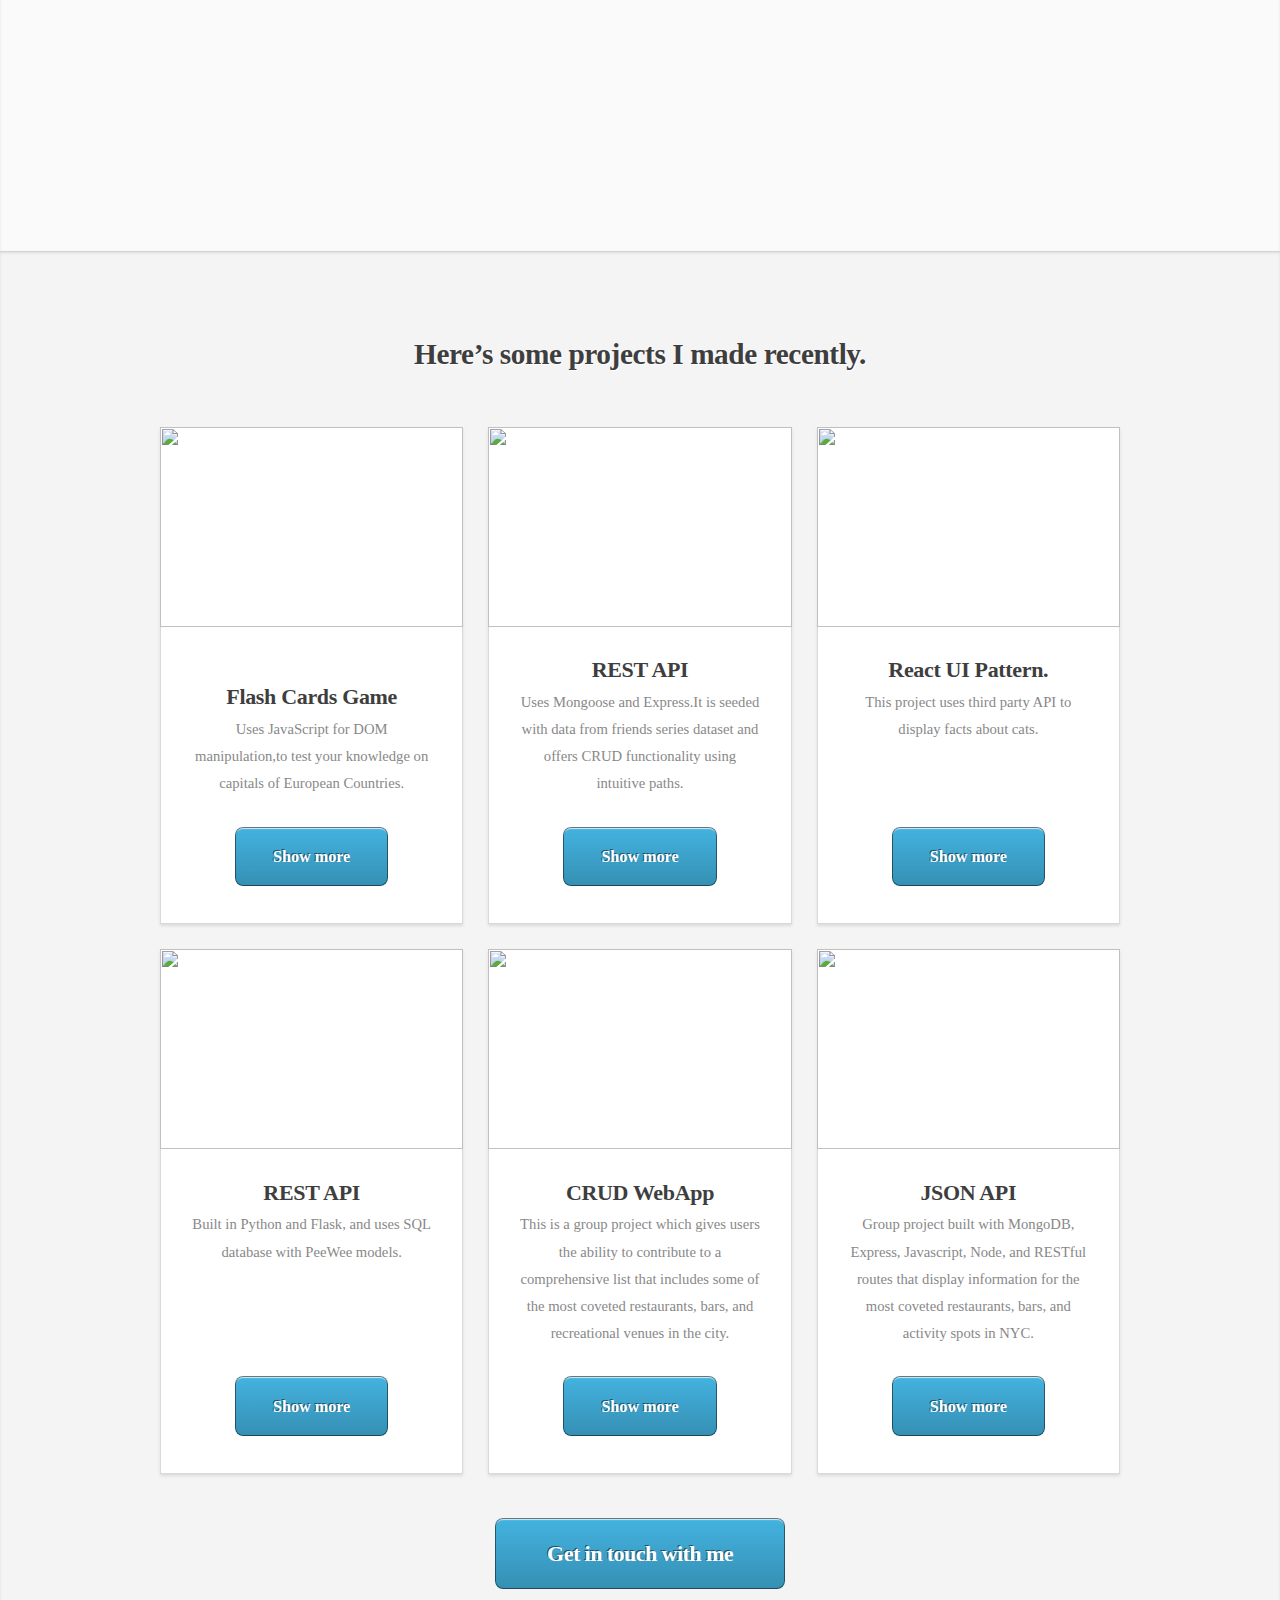
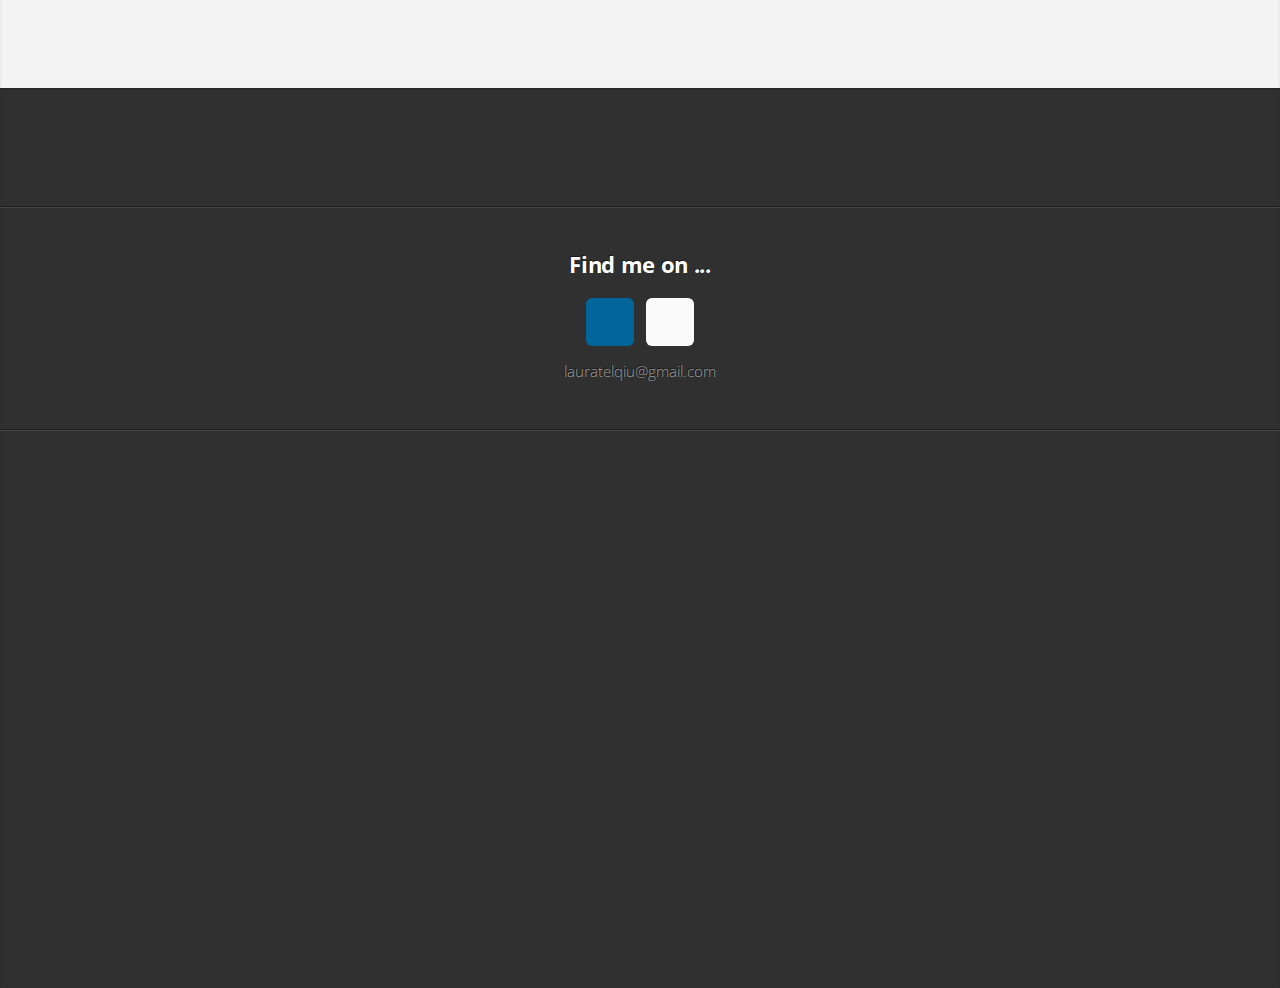
==== commit e508945d: "commit" ====
--- a/index.html
+++ b/index.html
@@ -16,9 +16,9 @@
     <ul class="container">
       <li><a href="#top">Home</a></li>
       <li><a href="#work">About</a></li>
-      <li><a href="#portfolio">Portfolio</a></li>
+      <li><a href="#portfolio">Projects</a></li>
       <li><a href="#contact">Contact</a></li>
-      <li><a href="https://drive.google.com/file/d/12WxONIzcrnJOjMFiDFEH3fOYXrfKYRm4/view?usp=sharing">Resume</a></li>
+      <li><a href="https://drive.google.com/file/d/12WxONIzcrnJOjMFiDFEH3fOYXrfKYRm4/view?usp=sharing"target="_blank">Resume</a></li>
      
     </ul>
 
--- a/assets/css/main.css
+++ b/assets/css/main.css
@@ -1,7 +1,11 @@
 @import url("https://fonts.googleapis.com/css?family=Open+Sans:300,300italic,600,600italic,700");
 @import url("fontawesome-all.min.css");
 
-
+/*
+	Miniport by HTML5 UP
+	html5up.net | @ajlkn
+	Free for personal and commercial use under the CCA 3.0 license (html5up.net/license)
+*/
 
 html,
 body,
@@ -276,15 +280,13 @@
   font-weight: 300;
 }
 
-/* h1 strong {
+h1 strong {
   font-weight: 700;
-} */
+}
 
 h2 {
-  font-size: 1.5em;
+  font-size: 2em;
   letter-spacing: -0.015em;
-  color: rgb(127, 123, 123);
-  font-family: Arial, Helvetica, sans-serif;
 }
 
 h3 {
@@ -341,21 +343,17 @@
   margin: 0 auto;
   max-width: calc(100% - 50px);
   width: 1200px;
-
 }
 
 .container.medium {
   width: 900px;
 }
 
-#portfolio {
-  padding: 2%;
-}
-
 @media screen and (max-width: 1680px) {
 
   .container {
     width: 1200px;
+    font-family: auto;
   }
 
   .container.medium {
@@ -364,30 +362,29 @@
 
 }
 
+.pic {
+  width: 150px;
+  height: 200px;
+}
+
 @media screen and (max-width: 1280px) {
 
   .container {
     width: 960px;
+    font-family: auto;
   }
 
   .container.medium {
     width: 720px;
   }
 
-  .image img {
-    display: block;
-    width: 75%;
-    margin: auto;
-    padding: 15em 0
-  }
-
-
 }
 
 @media screen and (max-width: 980px) {
 
   .container {
     width: 100%;
+    font-family: auto;
   }
 
   .container.medium {
@@ -400,7 +397,9 @@
 
   .container {
     width: 100%;
+    height: 100%;
     max-width: calc(100% - 30px);
+    font-family: auto;
   }
 
   .container.medium {
@@ -1140,10 +1139,6 @@
     padding-top: 50px;
   }
 
-  #top {
-    padding: 15em 0;
-  }
-
 }
 
 @media screen and (max-width: 980px) {
@@ -1388,12 +1383,6 @@
   .row.gtr-200.gtr-uniform>* {
     padding-top: 50px;
   }
-
-}
-
-.pic {
-
-  height: 15em;
 
 }
 
@@ -1763,15 +1752,12 @@
 .image {
   display: inline-block;
   position: relative;
-  width: 20em;
-  height: 20em;
-}
-
-
+}
 
 .image img {
   display: block;
-  width: 75%;
+  width: 100%;
+  margin: auto;
 }
 
 .image.fit {
@@ -1783,7 +1769,6 @@
   display: block;
   width: 100%;
   margin: 0 0 2em 0;
-
 }
 
 .image.left {
@@ -1829,7 +1814,7 @@
   text-shadow: -1px -1px 0.5px rgba(0, 0, 0, 0.5);
   overflow: hidden;
   box-shadow: inset 0px 0px 0px 1px rgba(0, 0, 0, 0.5), inset 0px 2px 1px 0px rgba(255, 255, 255, 0.75);
-  background-color: #f7b3b3;
+  background-color: #43B3E0;
   padding: 1em 2.35em 1em 2.35em;
   font-size: 1.1em;
   max-width: 24em;
@@ -2139,24 +2124,31 @@
 .wrapper.style1 {
   background-image: none;
   background-color: #fff;
+  height: 100vh;
+
 }
 
 .wrapper.style2 {
   background-color: #fafafa;
   text-shadow: 1px 1px 0px #fff;
-
-
+  height: 100vh;
 }
 
 .wrapper.style3 {
   background-color: #f4f4f4;
   text-shadow: 1px 1px 0px #fff;
+  padding: 7%;
+
+
+
 }
 
 .wrapper.style4 {
   background-color: #303030;
   color: #999;
   text-shadow: -1px -1px 0px #181818;
+  height: 100vh;
+
 }
 
 .wrapper.style4 h1,
@@ -2261,22 +2253,16 @@
 
 #top .image {
   border-radius: 100%;
-
+  width: 20em;
+  height: 20em;
   margin: 0;
 }
 
 #top .image img {
   border-radius: 100%;
-
 }
 
 #top h1 {
-
-
-
-
-
-
   margin-top: 0.35em;
 }
 
@@ -2339,6 +2325,7 @@
 
   body {
     font-size: 11pt;
+
   }
 
   input,
@@ -2366,22 +2353,18 @@
   /* Articles */
 
   #top {
-    padding: 15em 0;
+    padding: 8em 0;
   }
 
   #top .image {
     width: 24em;
-    height: 2em;
-    margin: 100%;
-
-  }
-
-  .image img {
-    display: block;
-    width: 50%;
-    margin: auto;
-
-  }
+    height: 24em;
+    padding: 10%;
+
+
+  }
+
+
 
 }
 
@@ -2398,13 +2381,7 @@
 
   #top .image {
     margin: 0 auto 2em auto;
-
-  }
-
-  .image img {
-    display: block;
-    width: 75%;
-    margin: auto;
+    padding: 10%;
   }
 
 }
@@ -2595,6 +2572,7 @@
     width: 15em;
     height: 15em;
     margin-bottom: 0;
+    padding: 10%;
   }
 
   #top p {
@@ -2605,11 +2583,36 @@
     margin: 0;
   }
 
-  .image img {
+  /* Copyright */
+
+  #copyright {
+    font-size: 1em;
+    margin: 0;
+  }
+
+  #copyright li {
     display: block;
-    width: 75%;
-    margin: auto;
-  }
-}
-
-@media screen and (max-width: 736px) {}+    margin: 1em 0 0 0;
+    padding: 0;
+    box-shadow: none;
+    border-left: 0;
+  }
+
+  #copyright li:first-child {
+    margin-top: 0;
+  }
+
+}
+
+@media screen and (max-width: 360px) {
+  #top .image {
+    width: 15em;
+    height: 15em;
+    margin-bottom: 0;
+    padding: 15%;
+  }
+
+  .container {
+    font-size: xx-small;
+  }
+}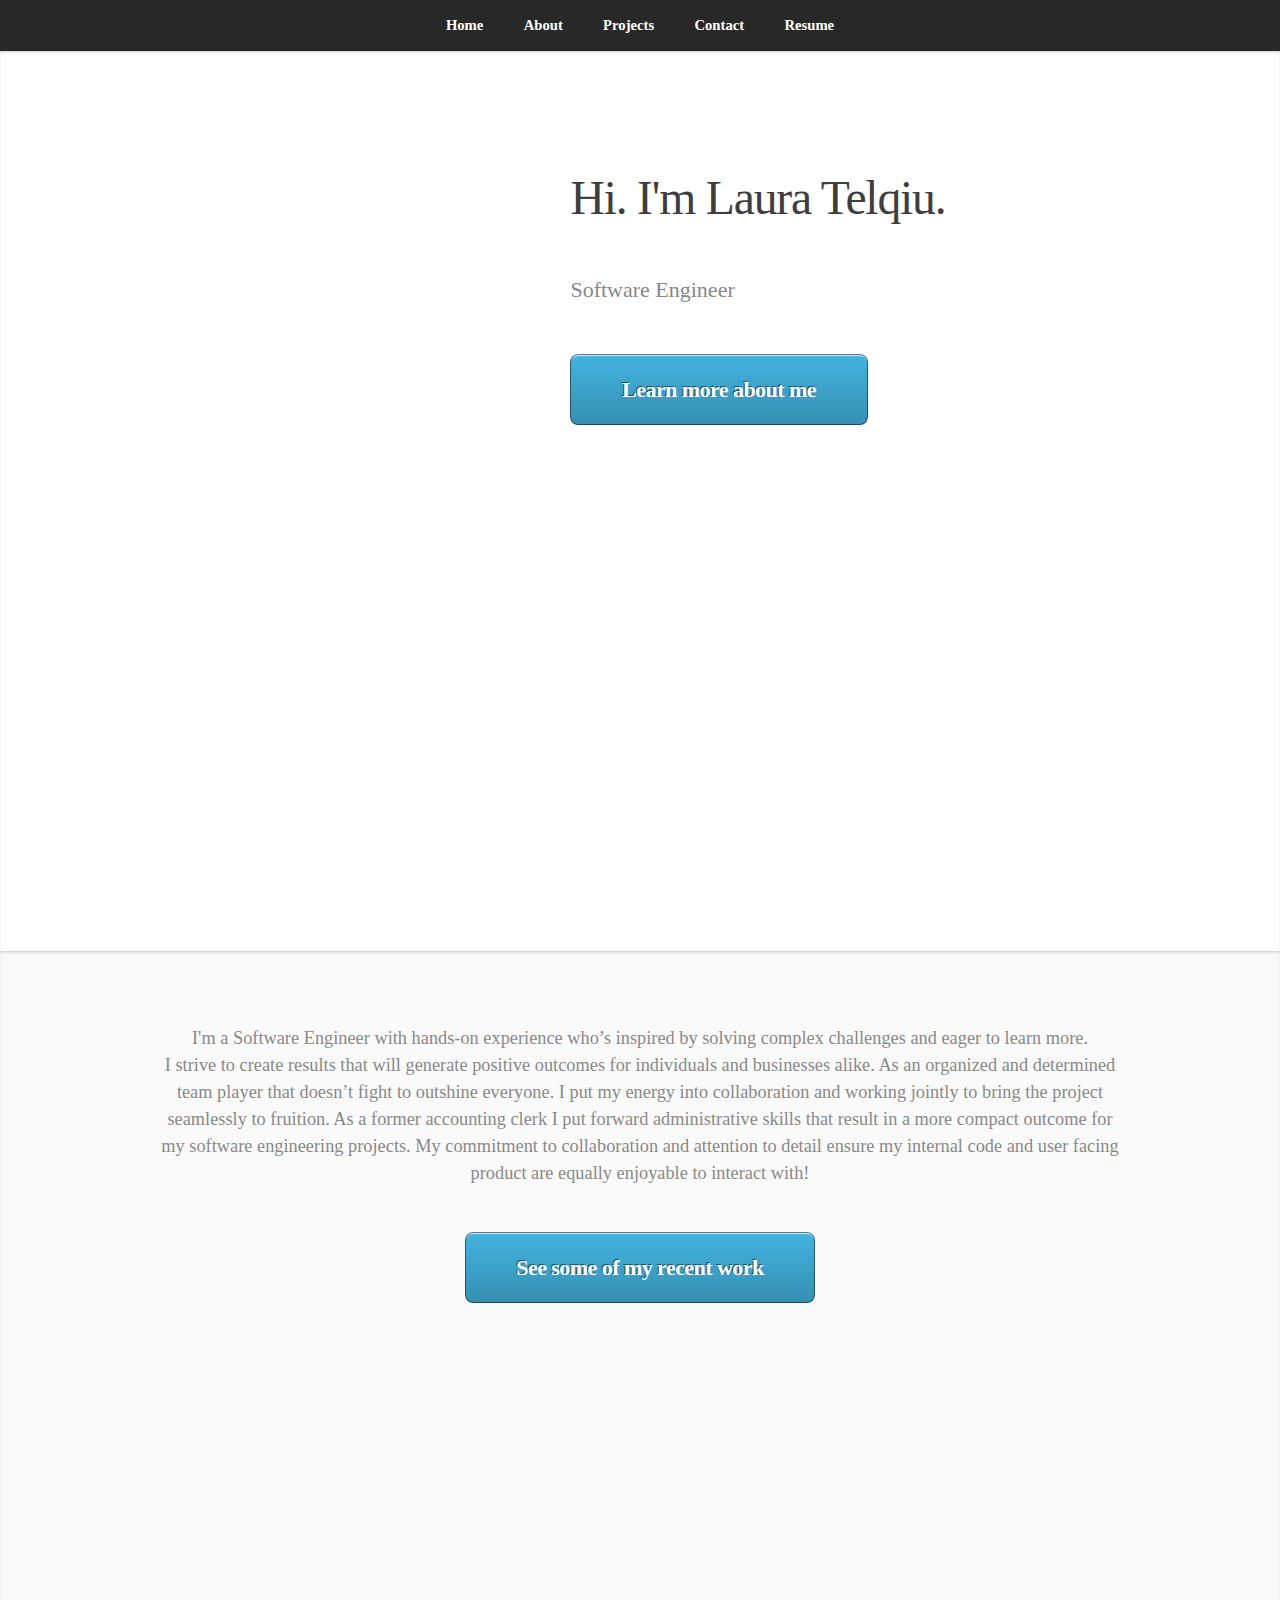
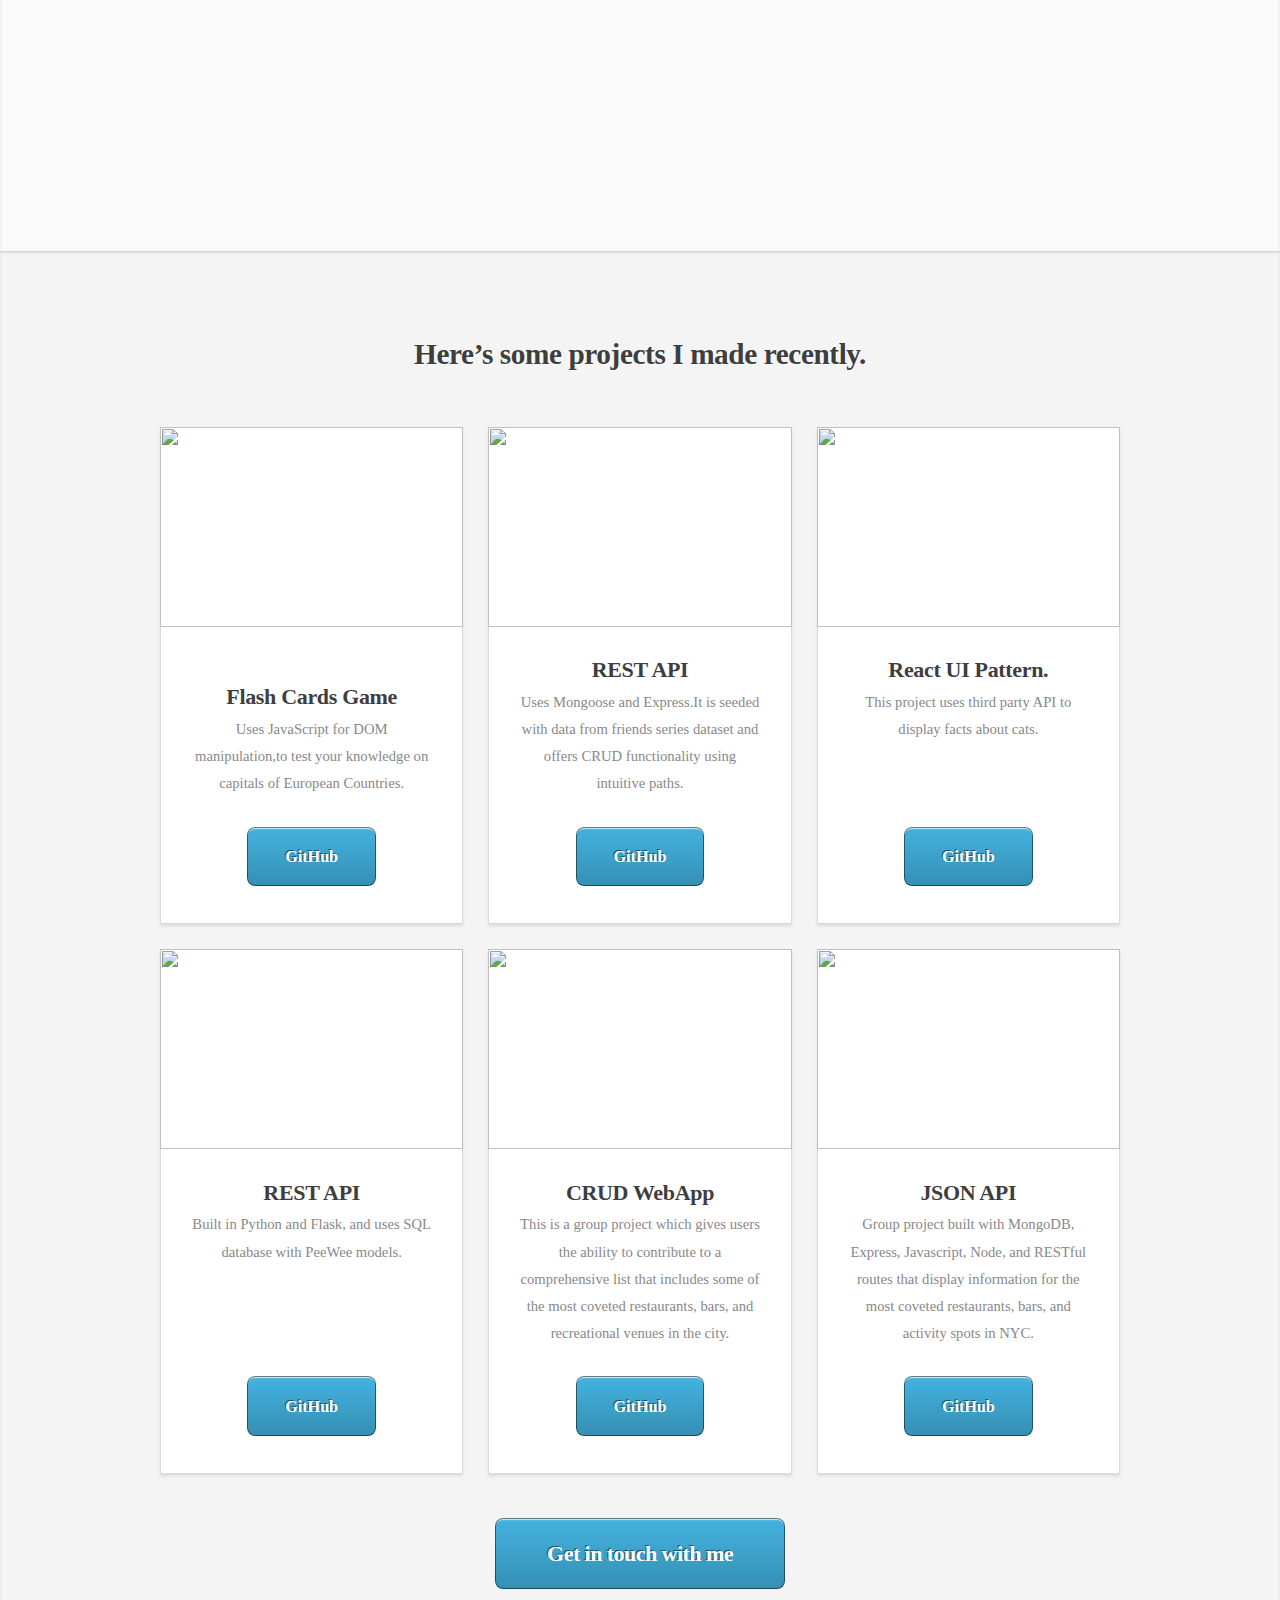
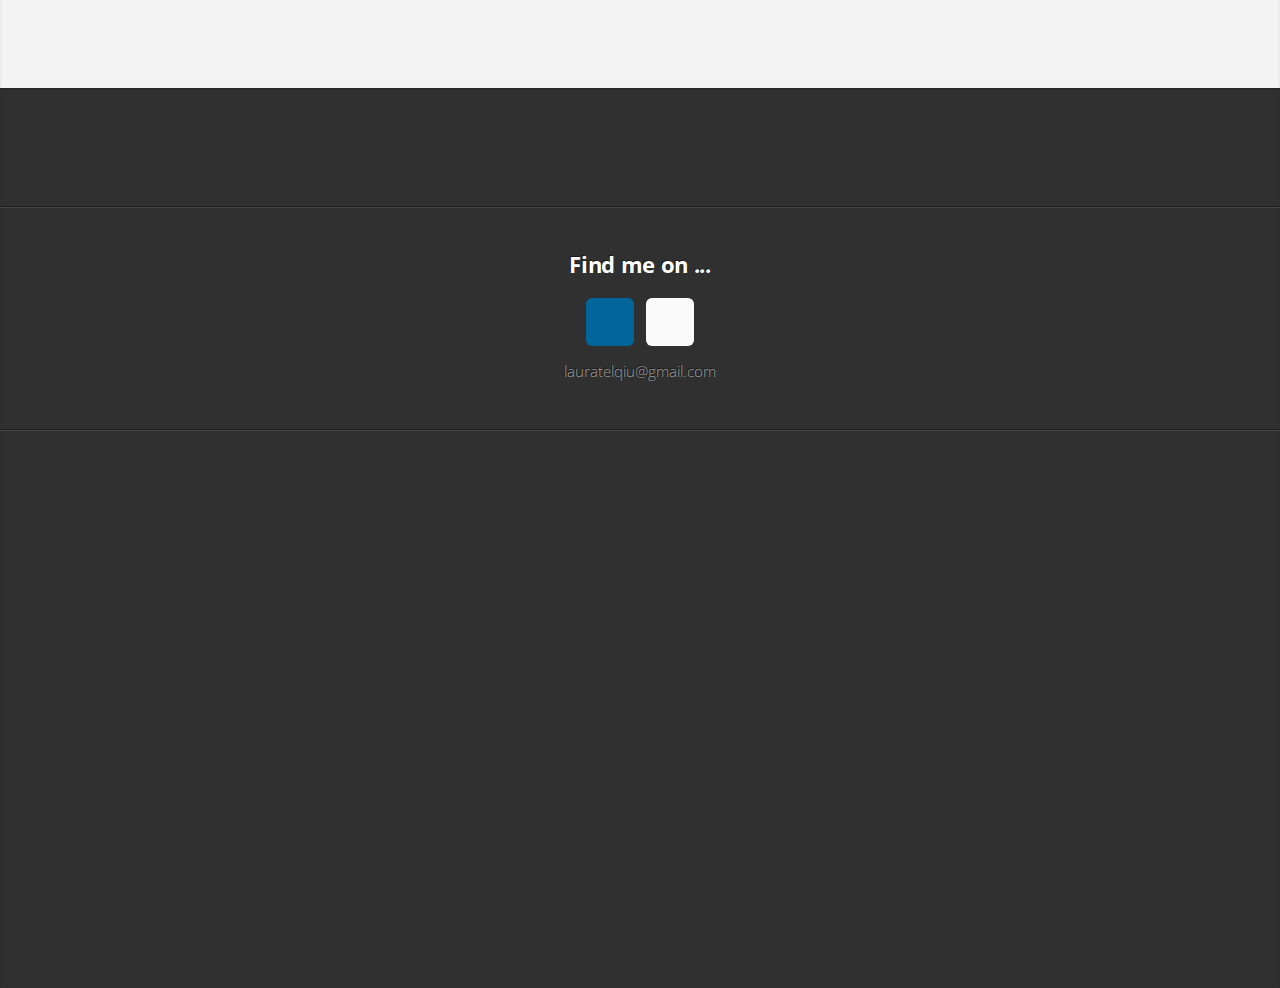
==== commit 522a6ebe: "github button" ====
--- a/index.html
+++ b/index.html
@@ -6,7 +6,6 @@
   <title>Portfolio</title>
   <meta charset="utf-8" />
   <meta name="viewport" content="width=device-width, initial-scale=1, user-scalable=no" />
-  <!-- <meta http-equiv="refresh" content="0; url=https://lauratelqiu.github.io/"> -->
   <link rel="stylesheet" href="assets/css/main.css" />
 </head>
 
@@ -80,56 +79,62 @@
         <div class="col-4 col-6-medium col-12-small">
           <article class="box style2">
             <a href="#" class="image featured"><img class="pic" src="images/pic01.jpg" alt="" /></a><br>
-            <h3><a href="https://github.com/LauraTelqiu/Flash-Cards-Game.git">Flash Cards Game</a></h3>
+            <h3><a href="https://laee.netlify.app"target="_blank">Flash Cards Game</a></h3>
             <p>Uses JavaScript for DOM manipulation,to test your knowledge on capitals of European
               Countries.</p>
-            <a href="https://github.com/LauraTelqiu/Flash-Cards-Game.git" class="button">Show more</a>
+              <!-- <a href="https://laee.netlify.app" class="button"target="_blank">Live</a> -->
+            <a href="https://github.com/LauraTelqiu/Flash-Cards-Game.git" class="button"target="_blank">GitHub</a>
           </article>
         </div>
         <div class="col-4 col-6-medium col-12-small">
           <article class="box style2">
             <a href="#" class="image featured"><img class="pic" src="images/pic02.jpg" alt="" /></a>
-            <h3><a href="https://github.com/LauraTelqiu/friends-tv-show-api.git">REST API</a></h3>
+            <h3><a href="https://friends-show-api.herokuapp.com/api/"target="_blank">REST API</a></h3>
             <p>Uses Mongoose and Express.It is seeded with data from friends series dataset and offers CRUD
               functionality using intuitive paths.</p>
-            <a href="https://github.com/LauraTelqiu/friends-tv-show-api.git" class="button">Show more</a>
+              <!-- <a href="https://friends-show-api.herokuapp.com/api/" class="button"target="_blank">Live</a> -->
+            <a href="https://github.com/LauraTelqiu/friends-tv-show-api.git" class="button"target="_blank">GitHub</a>
           </article>
         </div>
         <div class="col-4 col-6-medium col-12-small">
           <article class="box style2">
             <a href="#" class="image featured"><img class="pic" src="images/pic03.jpg" alt="" /></a>
-            <h3><a href="https://github.com/LauraTelqiu/React-API-UI-Pattern.git">React UI Pattern.</a></h3>
+            <h3><a href="https://catland-react.netlify.app/"target="_blank">React UI Pattern.</a></h3>
             <p>This project uses third party API to display facts about cats.</p><br><br>
-            <a href="https://github.com/LauraTelqiu/React-API-UI-Pattern.git" class="button">Show more</a>
+            <!-- <a href="https://catland-react.netlify.app" class="button"target="_blank">Live</a> -->
+            <a href="https://github.com/LauraTelqiu/React-API-UI-Pattern.git" class="button"target="_blank">GitHub</a>
           </article>
         </div>
        
         <div class="col-4 col-6-medium col-12-small">
           <article class="box style2">
             <a href="#" class="image featured"><img class="pic" src="images/pic05.jpg" alt="" /></a>
-            <h3><a href="https://github.com/LauraTelqiu/API-using-Python-Flask-and-SQL.git">REST API</a></h3>
+            <h3><a href="https://github.com/LauraTelqiu/API-using-Python-Flask-and-SQL.git"target="_blank">REST API</a></h3>
             <p>Built in Python and Flask, and uses SQL database with PeeWee models.</p></br></br></br>
-            <a href="https://github.com/LauraTelqiu/API-using-Python-Flask-and-SQL.git" class="button">Show more</a>
+            <!-- <a href="" class="button"target="_blank">Live</a> -->
+            <a href="https://github.com/LauraTelqiu/API-using-Python-Flask-and-SQL.git" class="button"target="_blank">GitHub</a>
           </article>
         </div>
         <div class="col-4 col-6-medium col-12-small">
           <article class="box style2">
             <a href="#" class="image featured"><img class="pic" src="images/pic04.jpg" alt="" /></a>
-            <h3><a href="https://github.com/LauraTelqiu/Restaurant-CRUD-WebApp.git">CRUD WebApp
+            <h3><a href=""target="_blank">CRUD WebApp
               </a></h3>
             <p>This is a group project which gives users the ability to contribute to a comprehensive list that includes
               some of the most coveted restaurants,
               bars, and recreational venues in the city.</p>
-            <a href="https://github.com/LauraTelqiu/Restaurant-CRUD-WebApp.git" class="button">Show more</a>
+              <!-- <a href="" class="button"target="_blank">Live</a> -->
+            <a href="https://github.com/LauraTelqiu/Restaurant-CRUD-WebApp" class="button"target="_blank">GitHub</a>
           </article>
         </div>
         <div class="col-4 col-6-medium col-12-small">
           <article class="box style2">
             <a href="#" class="image featured"><img class="pic" src="images/pic06.jpg" alt="" /></a>
-            <h3><a href="https://github.com/LauraTelqiu/backend_api_restaurant.git">JSON API</a></h3>
+            <h3><a href="https://restaurant-backend-appication.herokuapp.com/api/"target="_blank">JSON API</a></h3>
             <p>Group project built with MongoDB, Express, Javascript, Node, and RESTful routes that display information
               for the most coveted restaurants, bars, and activity spots in NYC.</p>
-            <a href="https://github.com/LauraTelqiu/backend_api_restaurant.git" class="button">Show more</a>
+              <!-- <a href="https://restaurant-backend-appication.herokuapp.com/api/" class="button"target="_blank">Live</a> -->
+            <a href="https://github.com/LauraTelqiu/backend_api_restaurant.git" class="button"target="_blank">GitHub</a>
           </article>
         </div>
       </div>
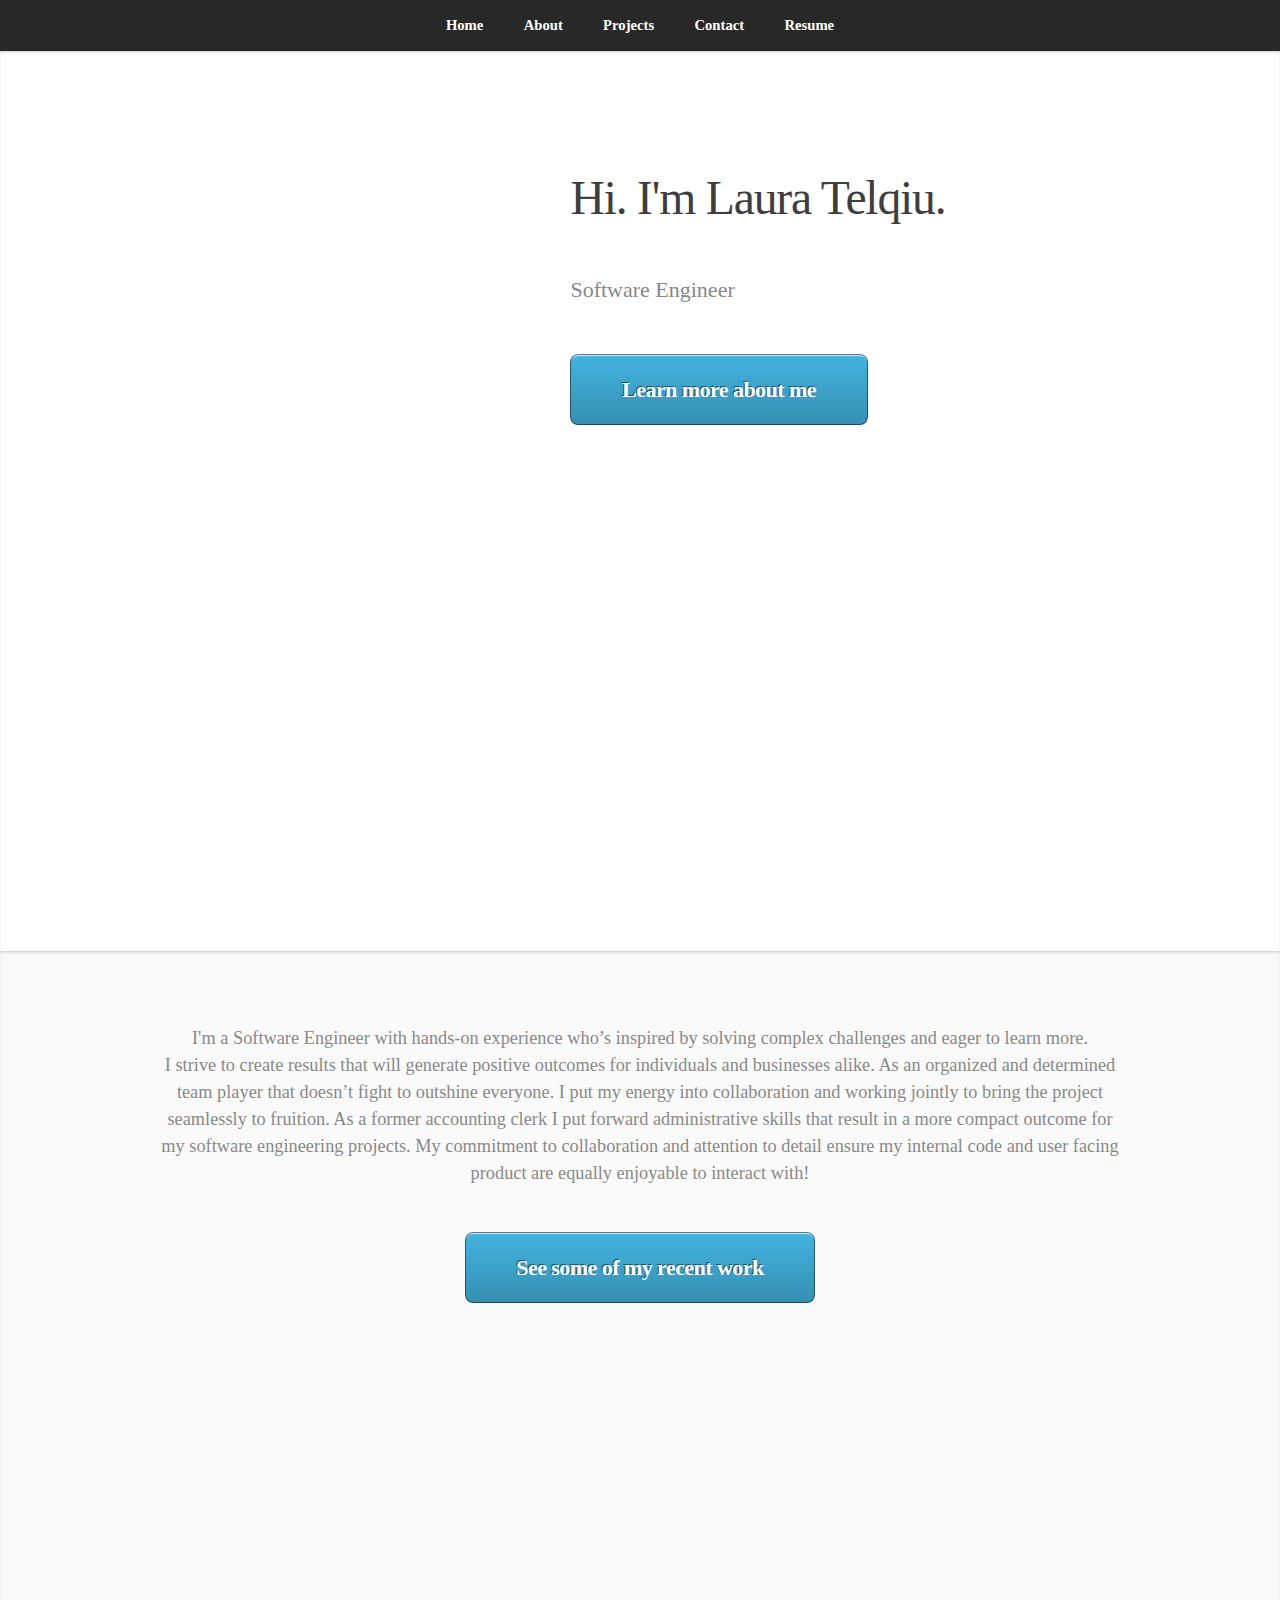
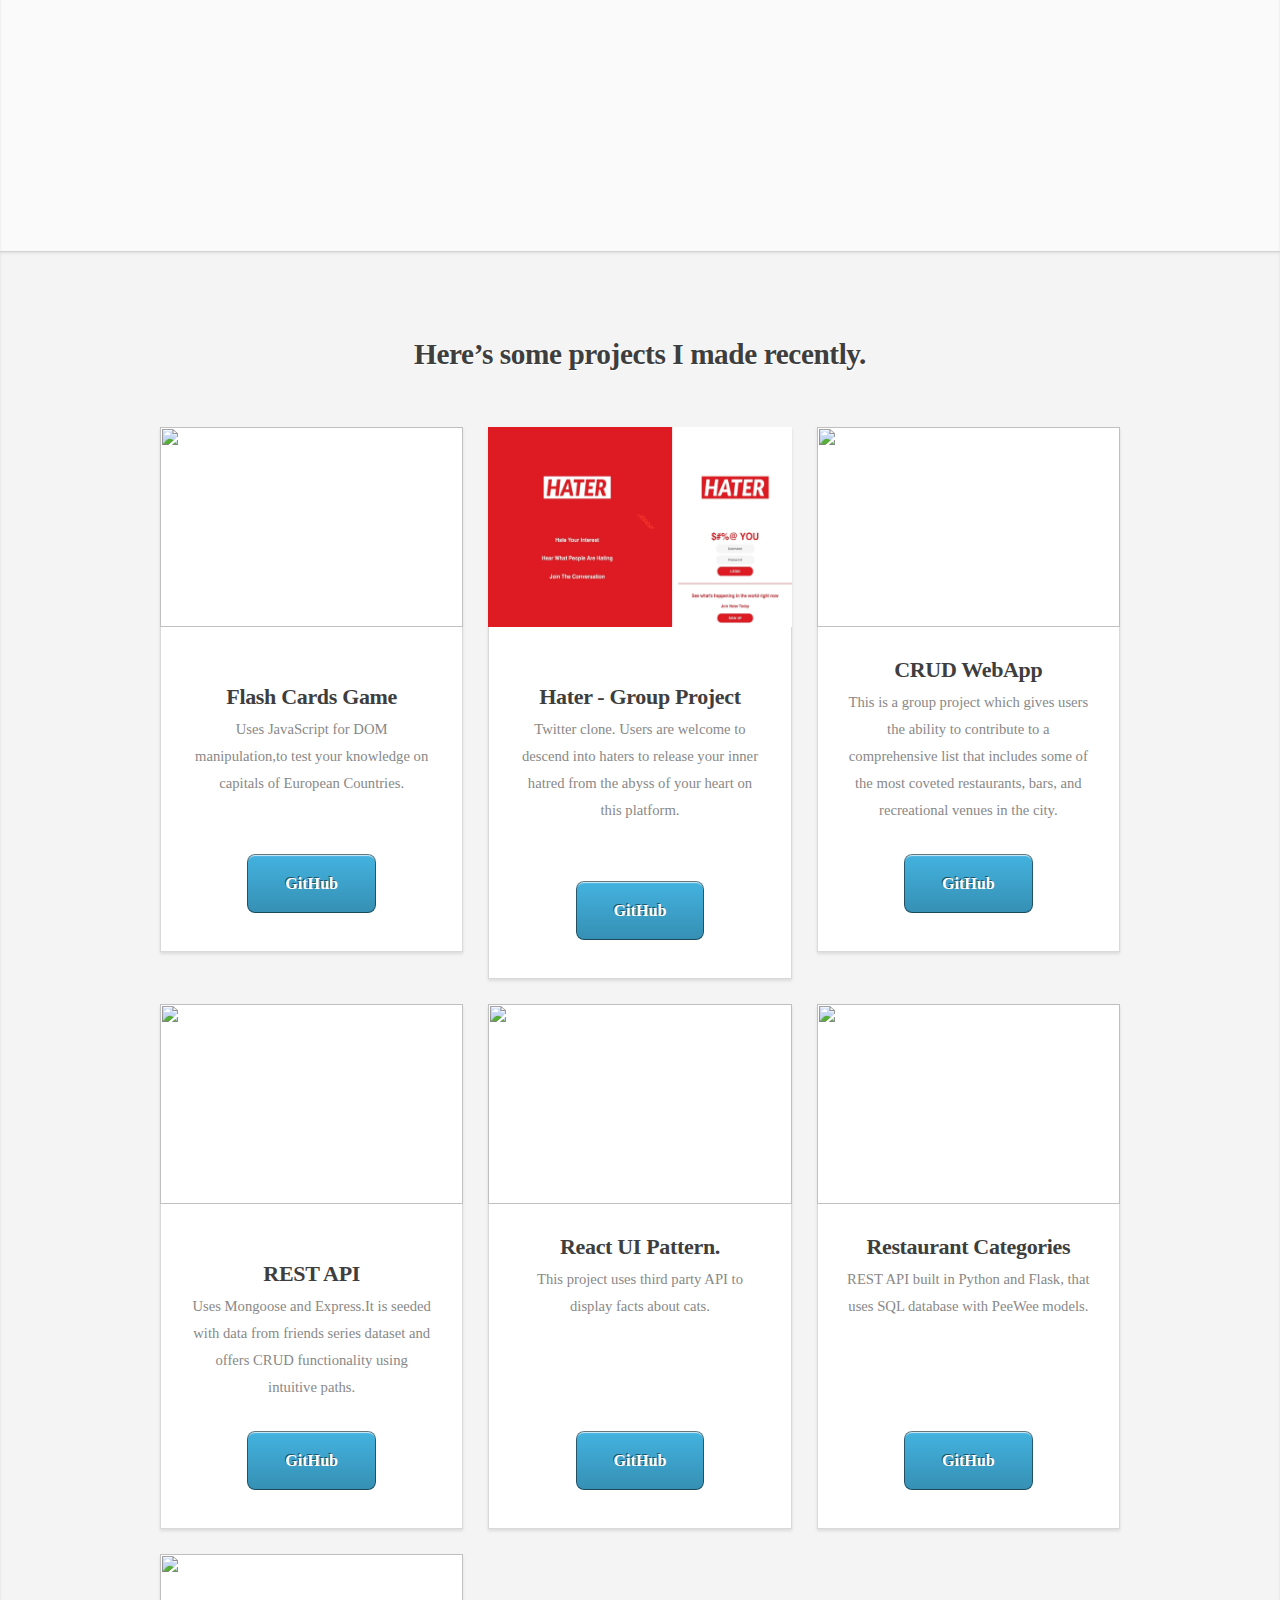
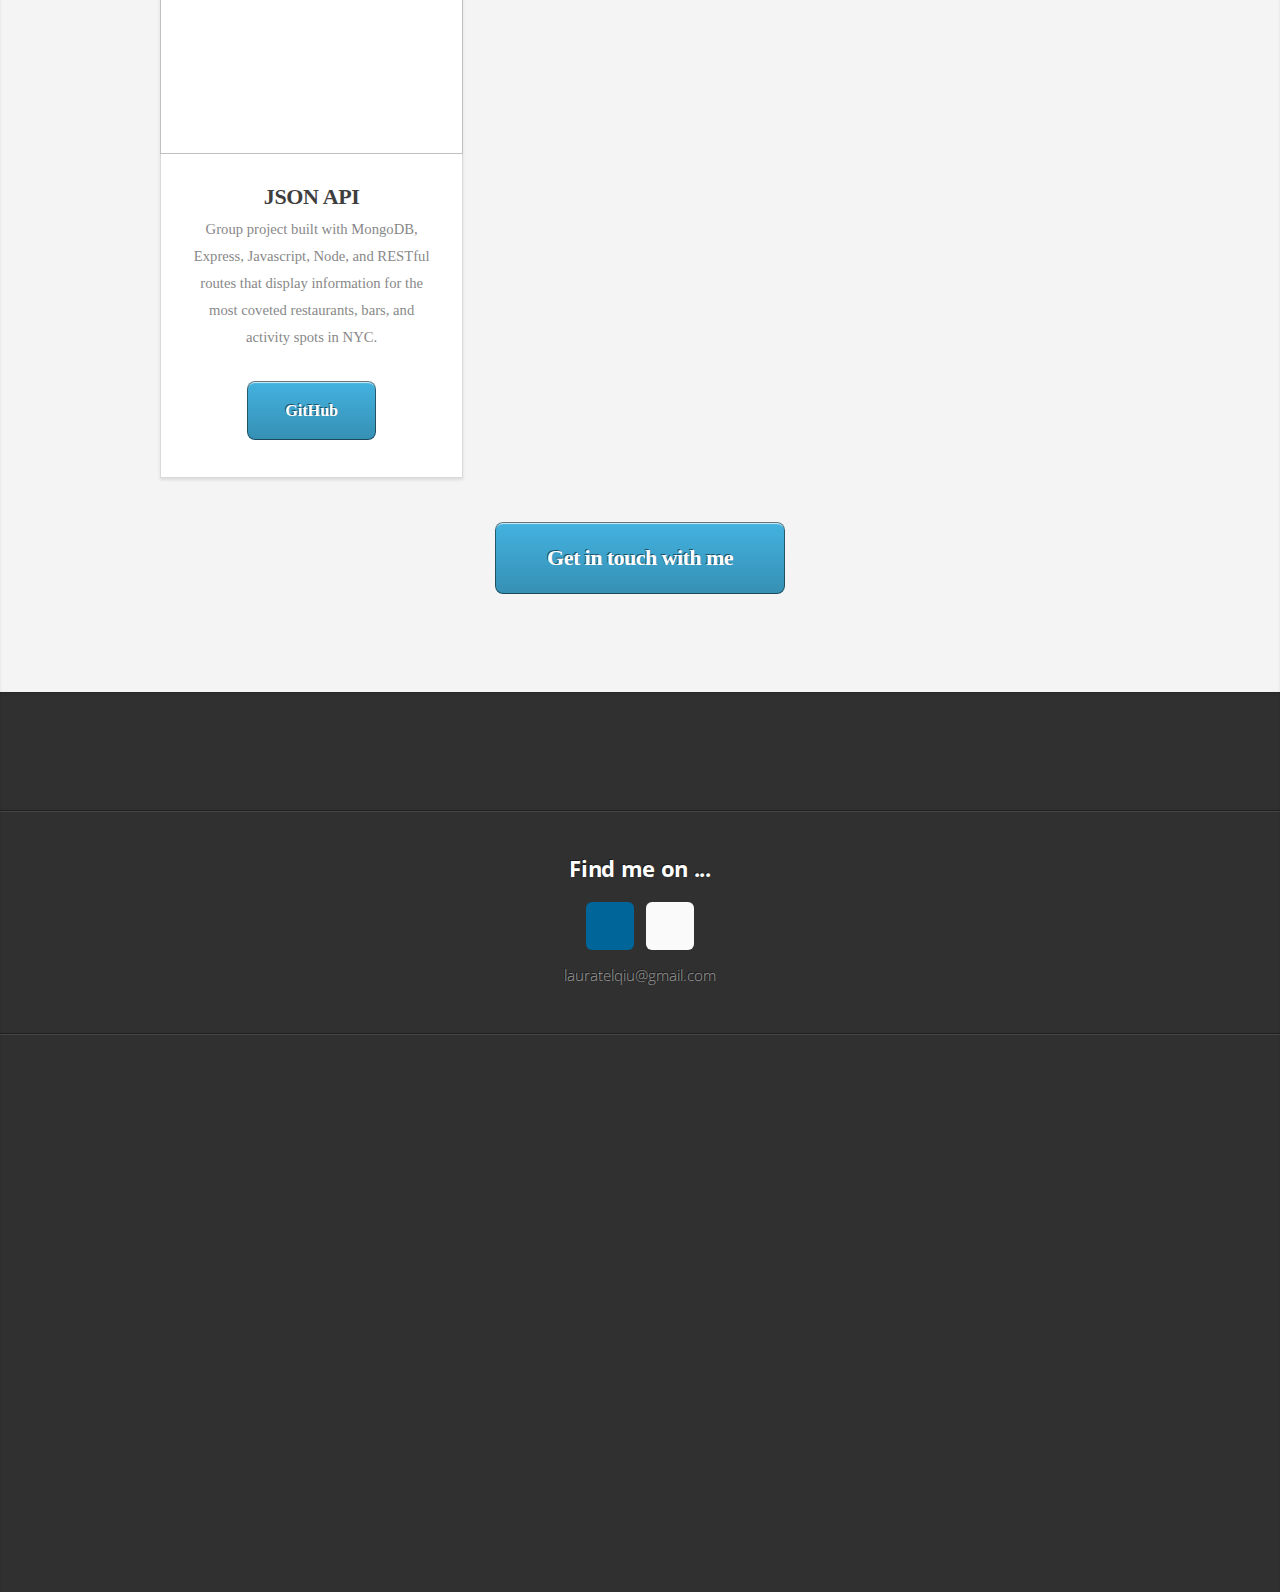
==== commit 9542225b: "added hater project" ====
--- a/index.html
+++ b/index.html
@@ -81,38 +81,18 @@
             <a href="#" class="image featured"><img class="pic" src="images/pic01.jpg" alt="" /></a><br>
             <h3><a href="https://laee.netlify.app"target="_blank">Flash Cards Game</a></h3>
             <p>Uses JavaScript for DOM manipulation,to test your knowledge on capitals of European
-              Countries.</p>
+              Countries.</p><br>
               <!-- <a href="https://laee.netlify.app" class="button"target="_blank">Live</a> -->
             <a href="https://github.com/LauraTelqiu/Flash-Cards-Game.git" class="button"target="_blank">GitHub</a>
           </article>
         </div>
         <div class="col-4 col-6-medium col-12-small">
           <article class="box style2">
-            <a href="#" class="image featured"><img class="pic" src="images/pic02.jpg" alt="" /></a>
-            <h3><a href="https://friends-show-api.herokuapp.com/api/"target="_blank">REST API</a></h3>
-            <p>Uses Mongoose and Express.It is seeded with data from friends series dataset and offers CRUD
-              functionality using intuitive paths.</p>
-              <!-- <a href="https://friends-show-api.herokuapp.com/api/" class="button"target="_blank">Live</a> -->
-            <a href="https://github.com/LauraTelqiu/friends-tv-show-api.git" class="button"target="_blank">GitHub</a>
-          </article>
-        </div>
-        <div class="col-4 col-6-medium col-12-small">
-          <article class="box style2">
-            <a href="#" class="image featured"><img class="pic" src="images/pic03.jpg" alt="" /></a>
-            <h3><a href="https://catland-react.netlify.app/"target="_blank">React UI Pattern.</a></h3>
-            <p>This project uses third party API to display facts about cats.</p><br><br>
-            <!-- <a href="https://catland-react.netlify.app" class="button"target="_blank">Live</a> -->
-            <a href="https://github.com/LauraTelqiu/React-API-UI-Pattern.git" class="button"target="_blank">GitHub</a>
-          </article>
-        </div>
-       
-        <div class="col-4 col-6-medium col-12-small">
-          <article class="box style2">
-            <a href="#" class="image featured"><img class="pic" src="images/pic05.jpg" alt="" /></a>
-            <h3><a href="https://github.com/LauraTelqiu/API-using-Python-Flask-and-SQL.git"target="_blank">REST API</a></h3>
-            <p>Built in Python and Flask, and uses SQL database with PeeWee models.</p></br></br></br>
-            <!-- <a href="" class="button"target="_blank">Live</a> -->
-            <a href="https://github.com/LauraTelqiu/API-using-Python-Flask-and-SQL.git" class="button"target="_blank">GitHub</a>
+            <a href="#" class="image featured"><img class="pic" src="images/pic008.jpg" alt="" /></a><br>
+            <h3><a href="https://haterip.netlify.app/"target="_blank">Hater - Group Project</a></h3>
+            <p>Twitter clone. Users are welcome to descend into haters to release your inner hatred from the abyss of your heart on this platform.</p><br>
+              <!-- <a href="https://haterip.netlify.app/" class="button"target="_blank">Live</a> -->
+            <a href="https://github.com/LauraTelqiu/hater.git" class="button"target="_blank">GitHub</a>
           </article>
         </div>
         <div class="col-4 col-6-medium col-12-small">
@@ -127,6 +107,36 @@
             <a href="https://github.com/LauraTelqiu/Restaurant-CRUD-WebApp" class="button"target="_blank">GitHub</a>
           </article>
         </div>
+        <div class="col-4 col-6-medium col-12-small">
+          <article class="box style2">
+            <a href="#" class="image featured"><img class="pic" src="images/pic02.jpg" alt="" /></a><br>
+            <h3><a href="https://friends-show-api.herokuapp.com/api/"target="_blank">REST API</a></h3>
+            <p>Uses Mongoose and Express.It is seeded with data from friends series dataset and offers CRUD
+              functionality using intuitive paths.</p>
+              <!-- <a href="https://friends-show-api.herokuapp.com/api/" class="button"target="_blank">Live</a> -->
+            <a href="https://github.com/LauraTelqiu/friends-tv-show-api.git" class="button"target="_blank">GitHub</a>
+          </article>
+        </div>
+        <div class="col-4 col-6-medium col-12-small">
+          <article class="box style2">
+            <a href="#" class="image featured"><img class="pic" src="images/pic03.jpg" alt="" /></a>
+            <h3><a href="https://catland-react.netlify.app/"target="_blank">React UI Pattern.</a></h3>
+            <p>This project uses third party API to display facts about cats.</p><br><br><br>
+            <!-- <a href="https://catland-react.netlify.app" class="button"target="_blank">Live</a> -->
+            <a href="https://github.com/LauraTelqiu/React-API-UI-Pattern.git" class="button"target="_blank">GitHub</a>
+          </article>
+        </div>
+       
+        <div class="col-4 col-6-medium col-12-small">
+          <article class="box style2">
+            <a href="#" class="image featured"><img class="pic" src="images/pic05.jpg" alt="" /></a>
+            <h3><a href="https://github.com/LauraTelqiu/API-using-Python-Flask-and-SQL.git"target="_blank">Restaurant Categories</a></h3>
+            <p>REST API built in Python and Flask, that uses SQL database with PeeWee models.</p></br></br></br>
+            <!-- <a href="" class="button"target="_blank">Live</a> -->
+            <a href="https://github.com/LauraTelqiu/API-using-Python-Flask-and-SQL.git" class="button"target="_blank">GitHub</a>
+          </article>
+        </div>
+        
         <div class="col-4 col-6-medium col-12-small">
           <article class="box style2">
             <a href="#" class="image featured"><img class="pic" src="images/pic06.jpg" alt="" /></a>
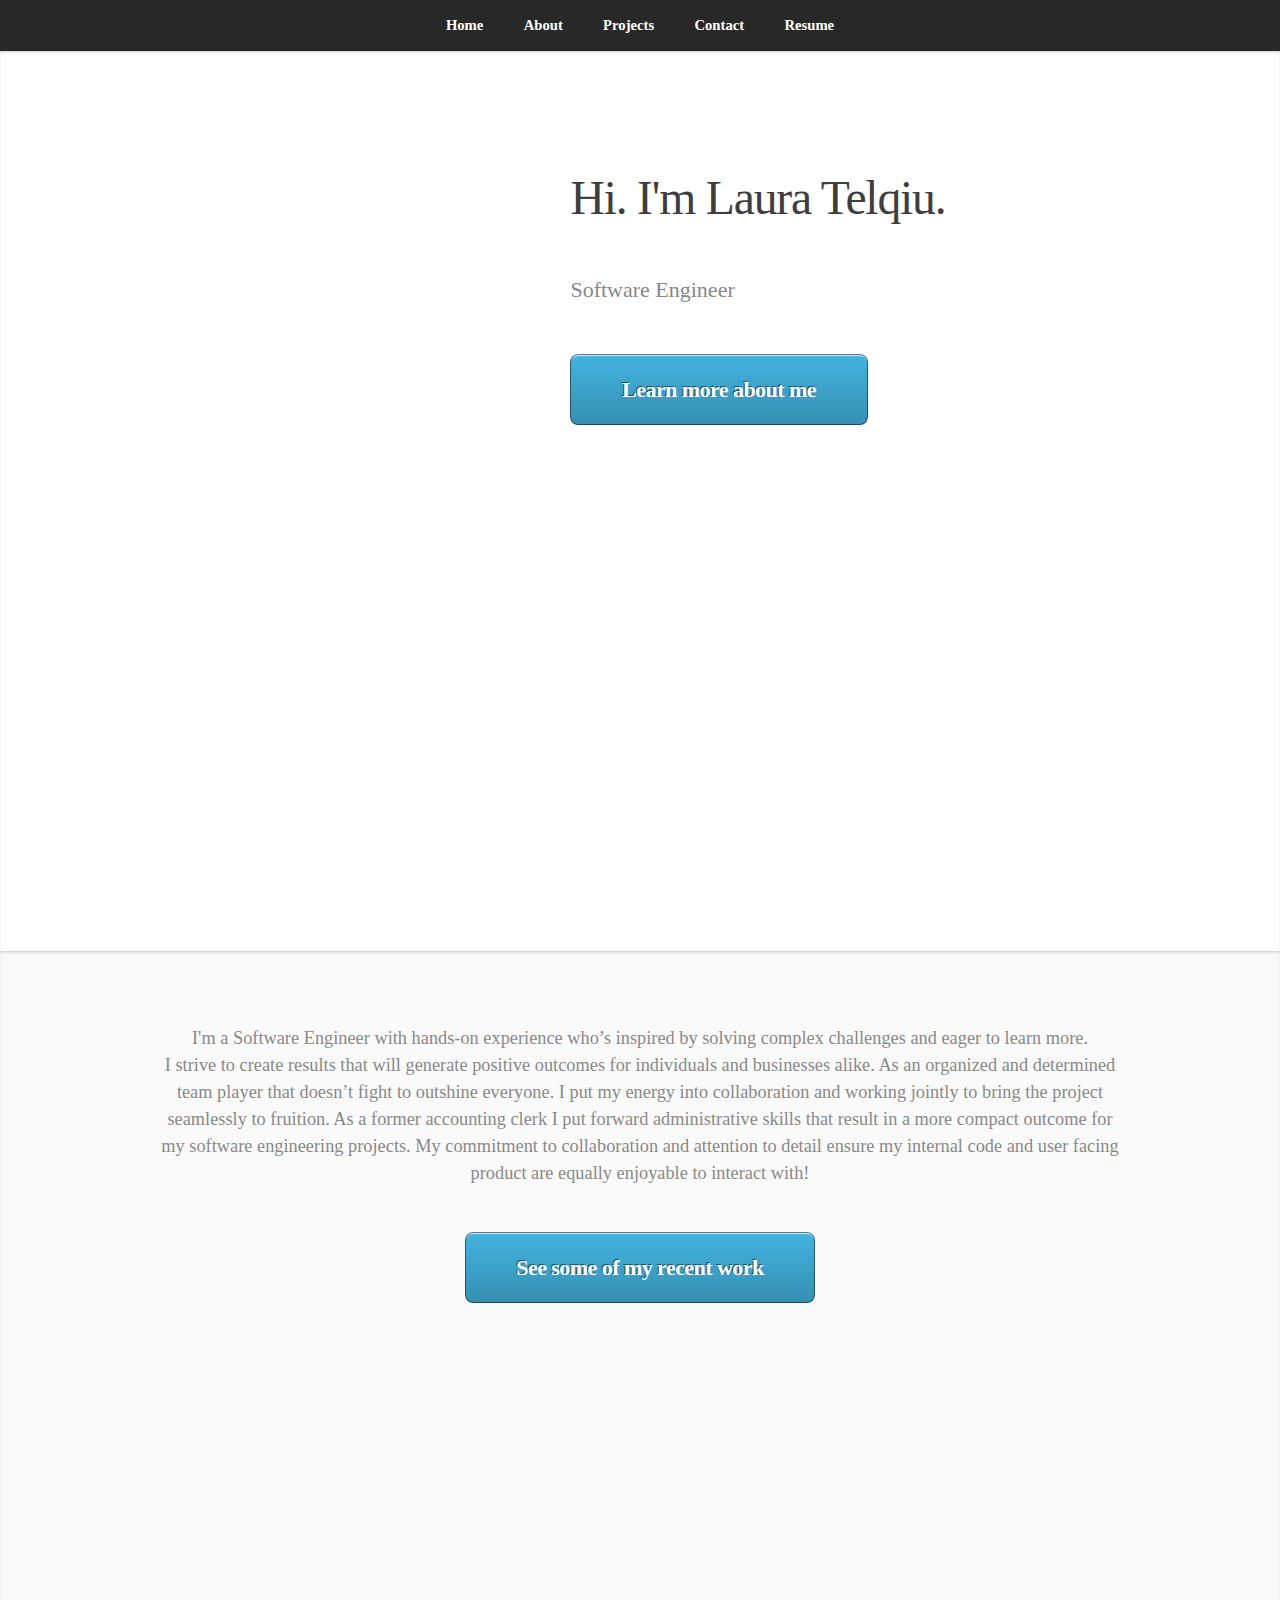
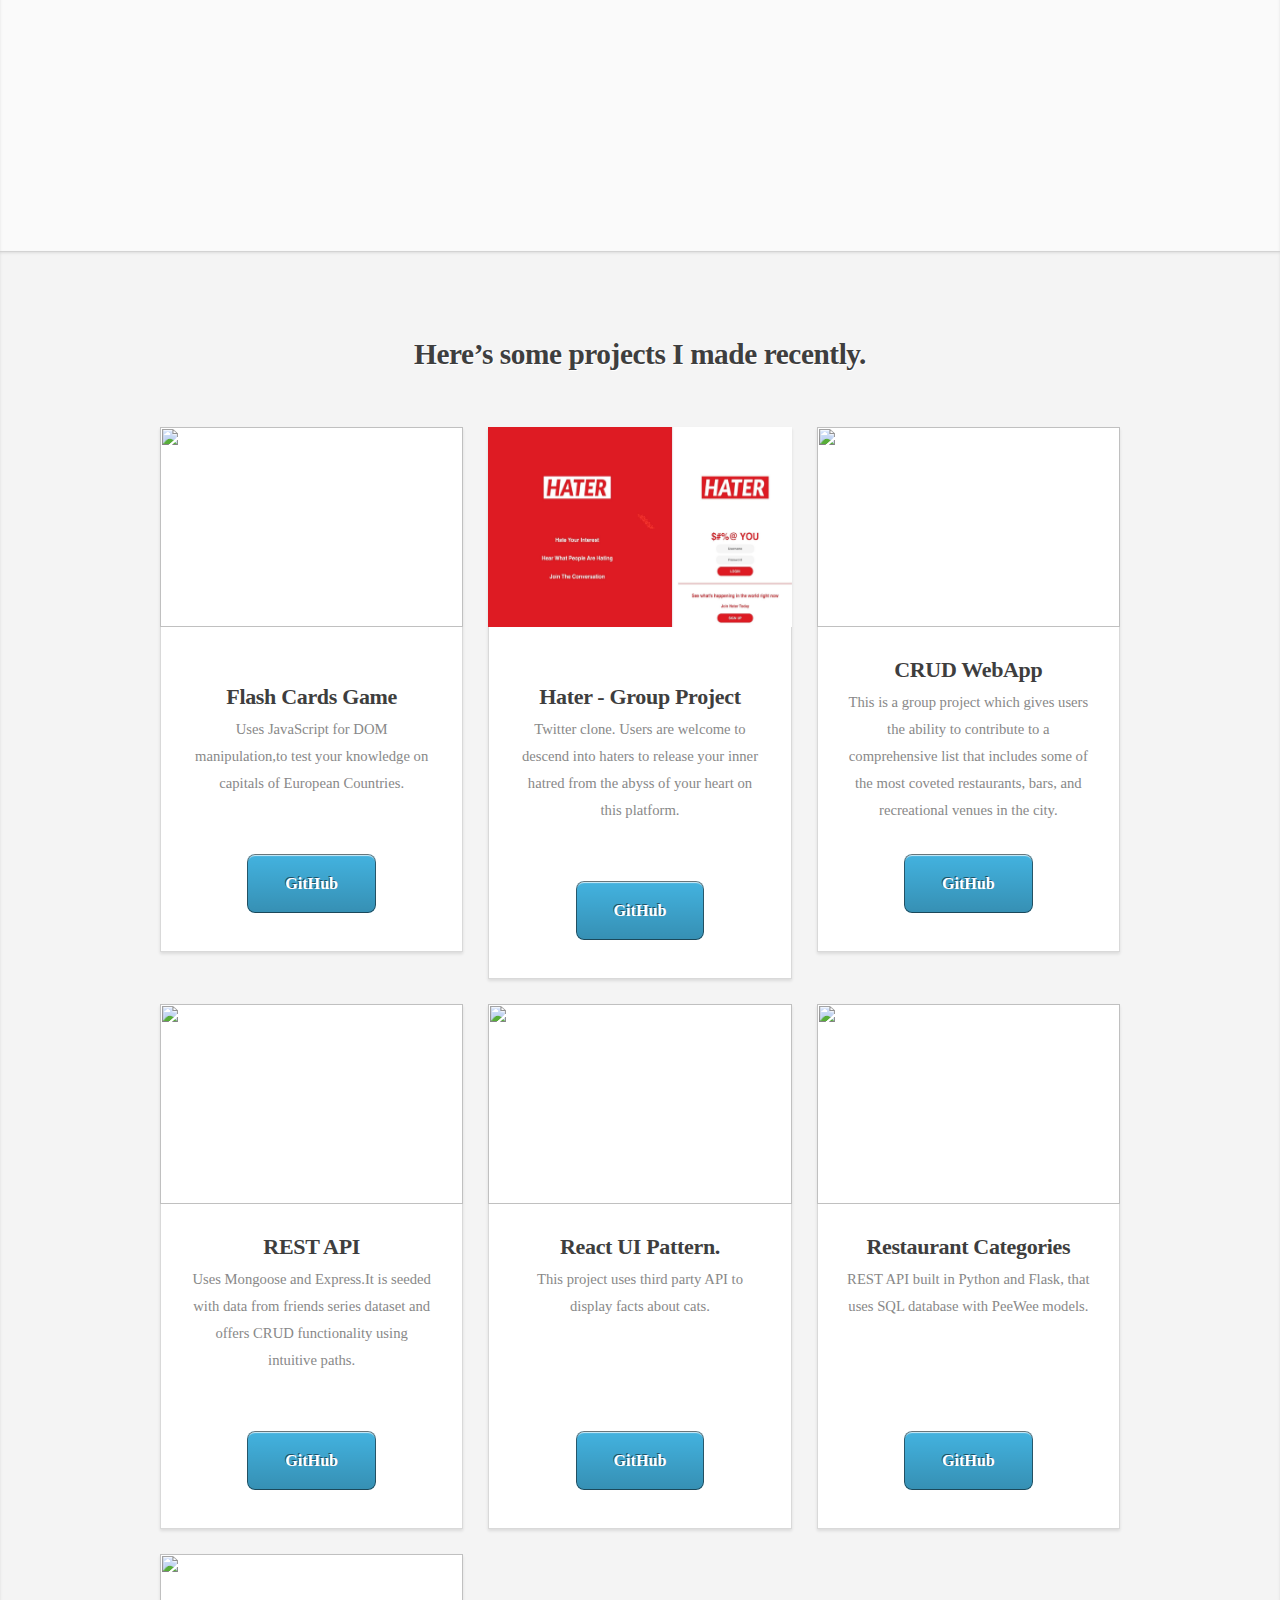
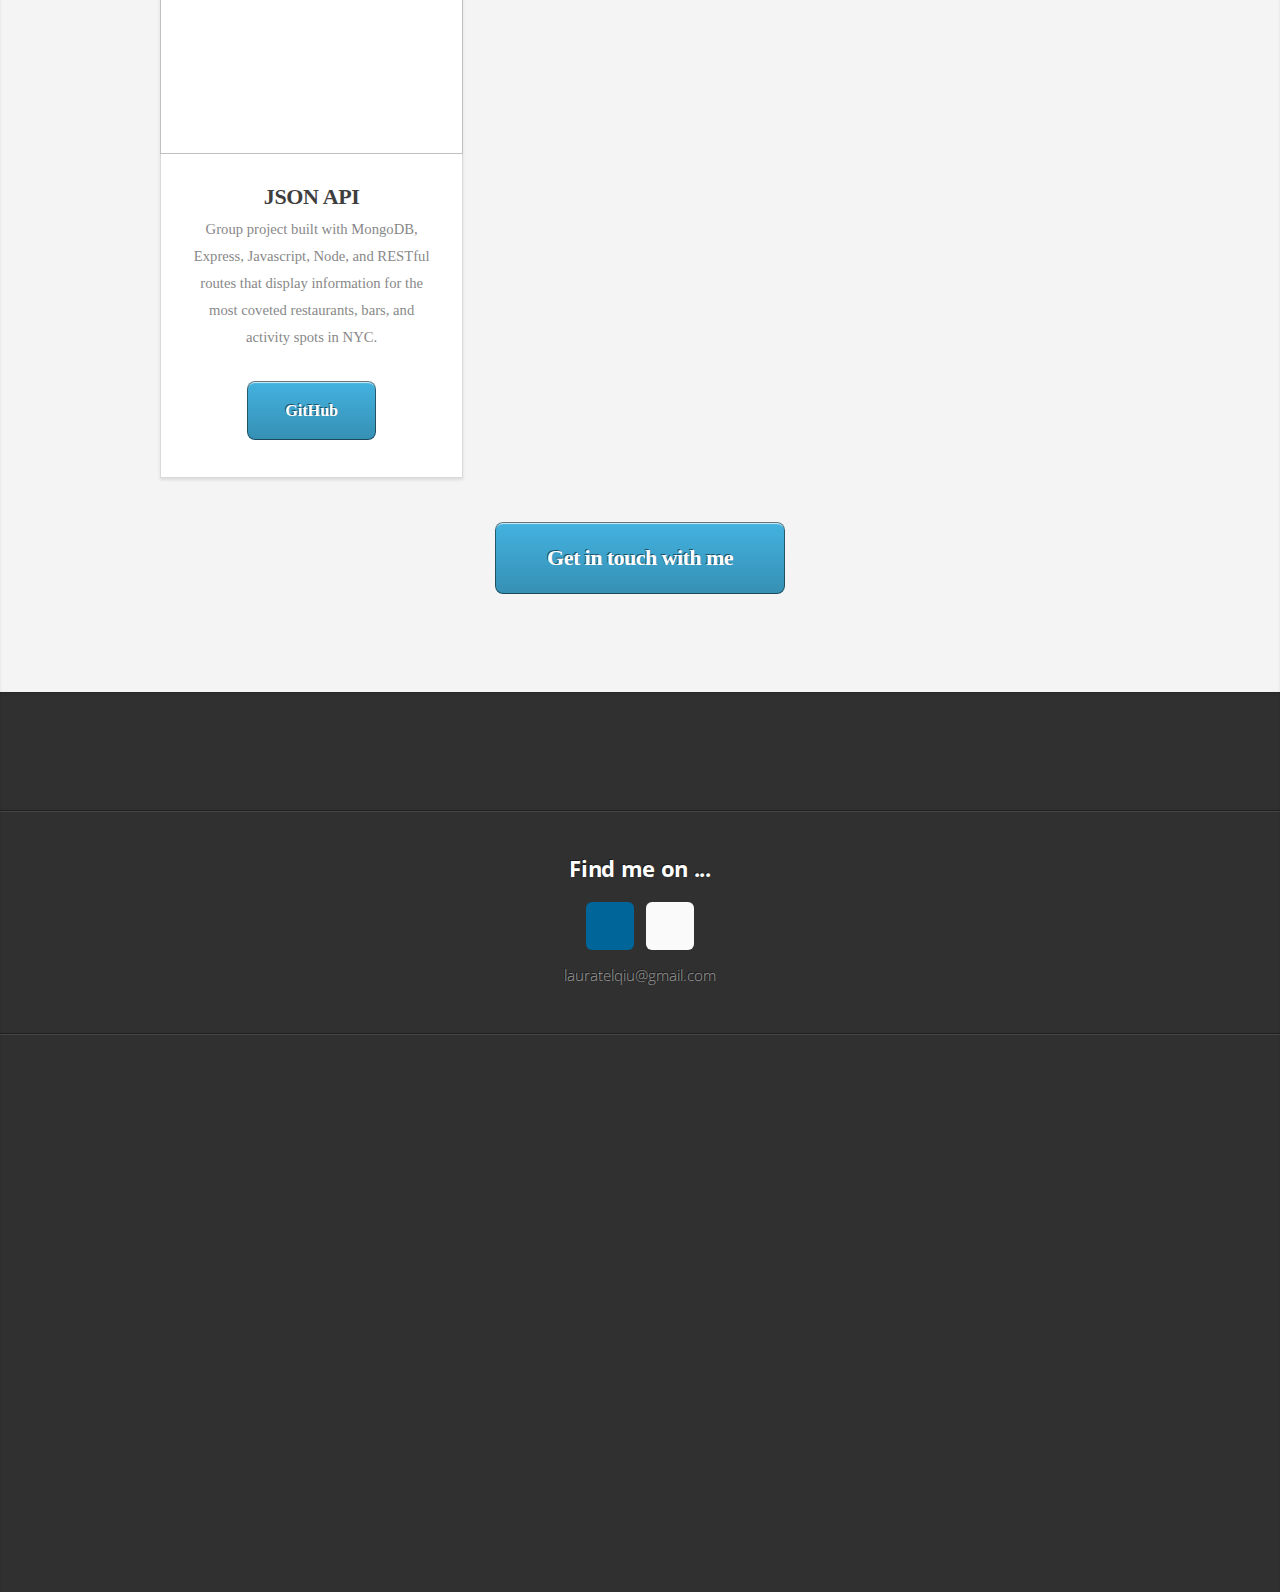
==== commit 929e0278: "styling" ====
--- a/index.html
+++ b/index.html
@@ -109,10 +109,10 @@
         </div>
         <div class="col-4 col-6-medium col-12-small">
           <article class="box style2">
-            <a href="#" class="image featured"><img class="pic" src="images/pic02.jpg" alt="" /></a><br>
+            <a href="#" class="image featured"><img class="pic" src="images/pic02.jpg" alt="" /></a>
             <h3><a href="https://friends-show-api.herokuapp.com/api/"target="_blank">REST API</a></h3>
             <p>Uses Mongoose and Express.It is seeded with data from friends series dataset and offers CRUD
-              functionality using intuitive paths.</p>
+              functionality using intuitive paths.</p><br>
               <!-- <a href="https://friends-show-api.herokuapp.com/api/" class="button"target="_blank">Live</a> -->
             <a href="https://github.com/LauraTelqiu/friends-tv-show-api.git" class="button"target="_blank">GitHub</a>
           </article>
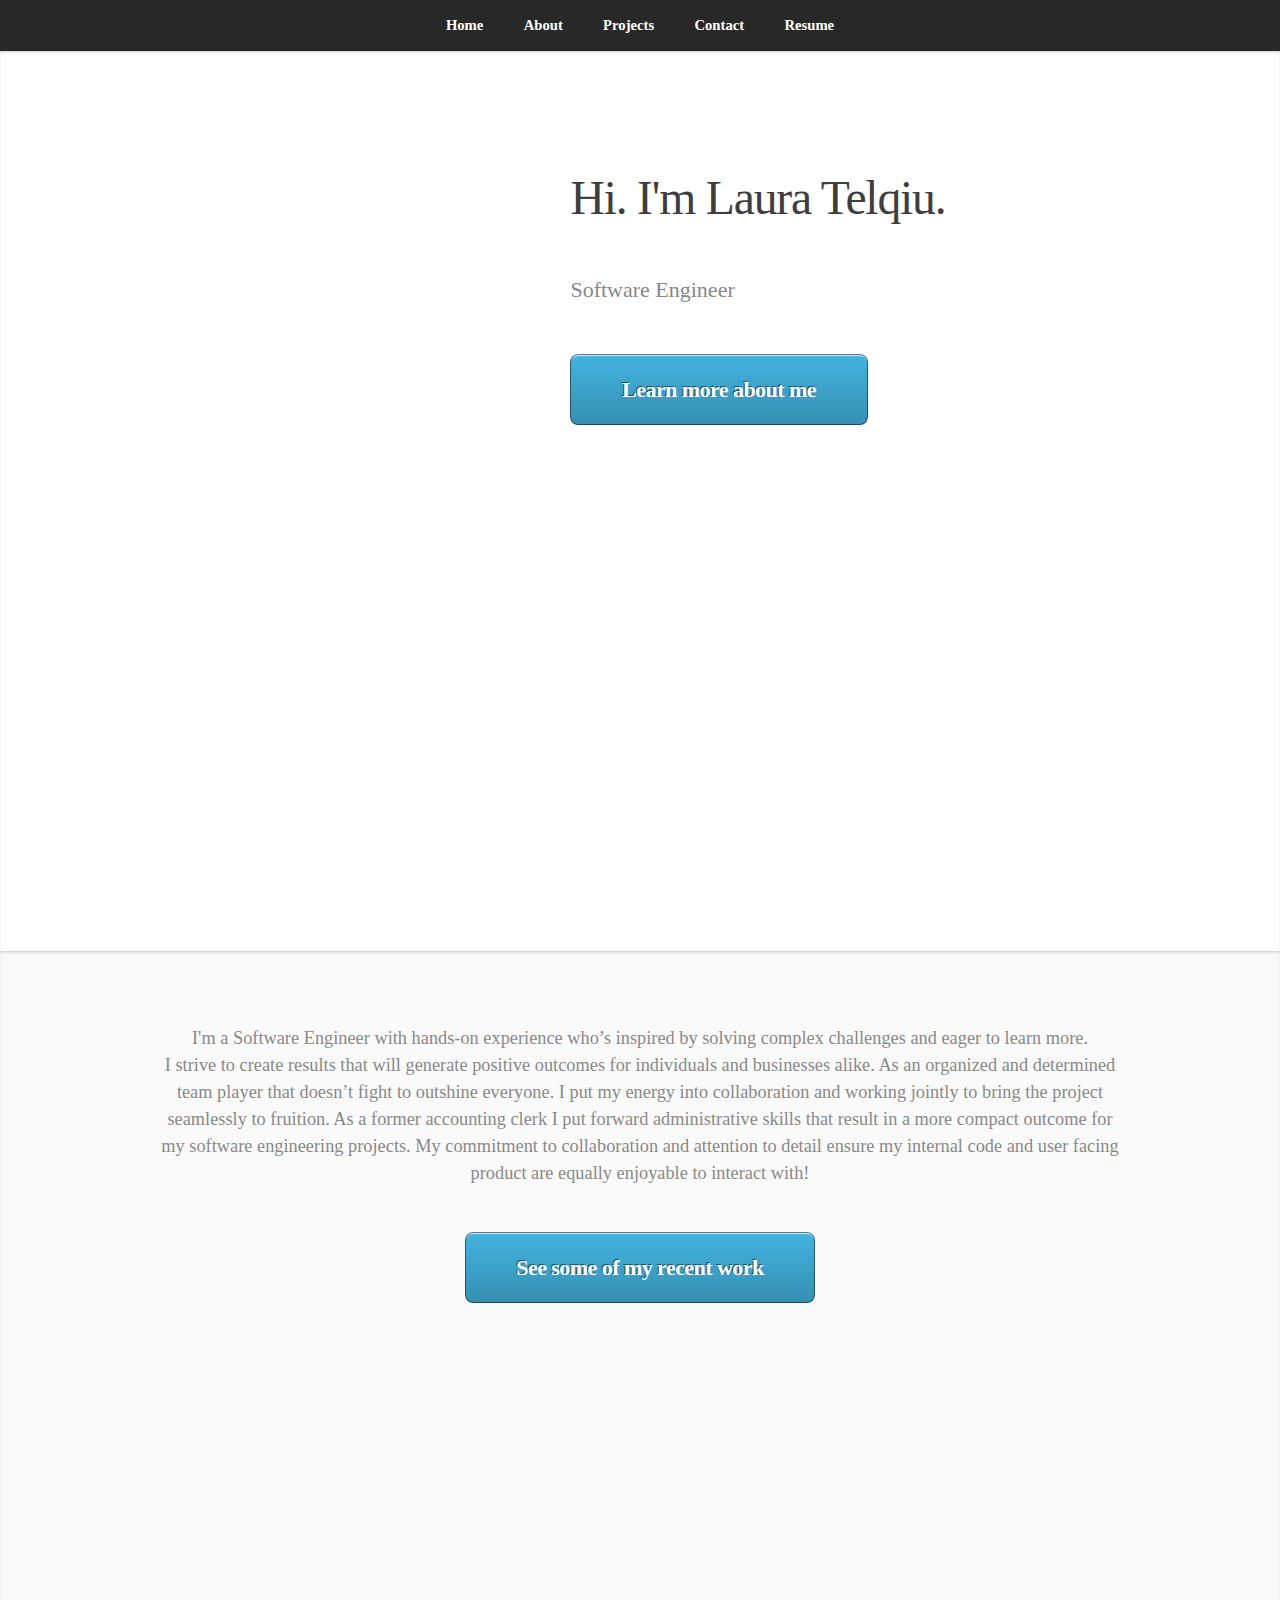
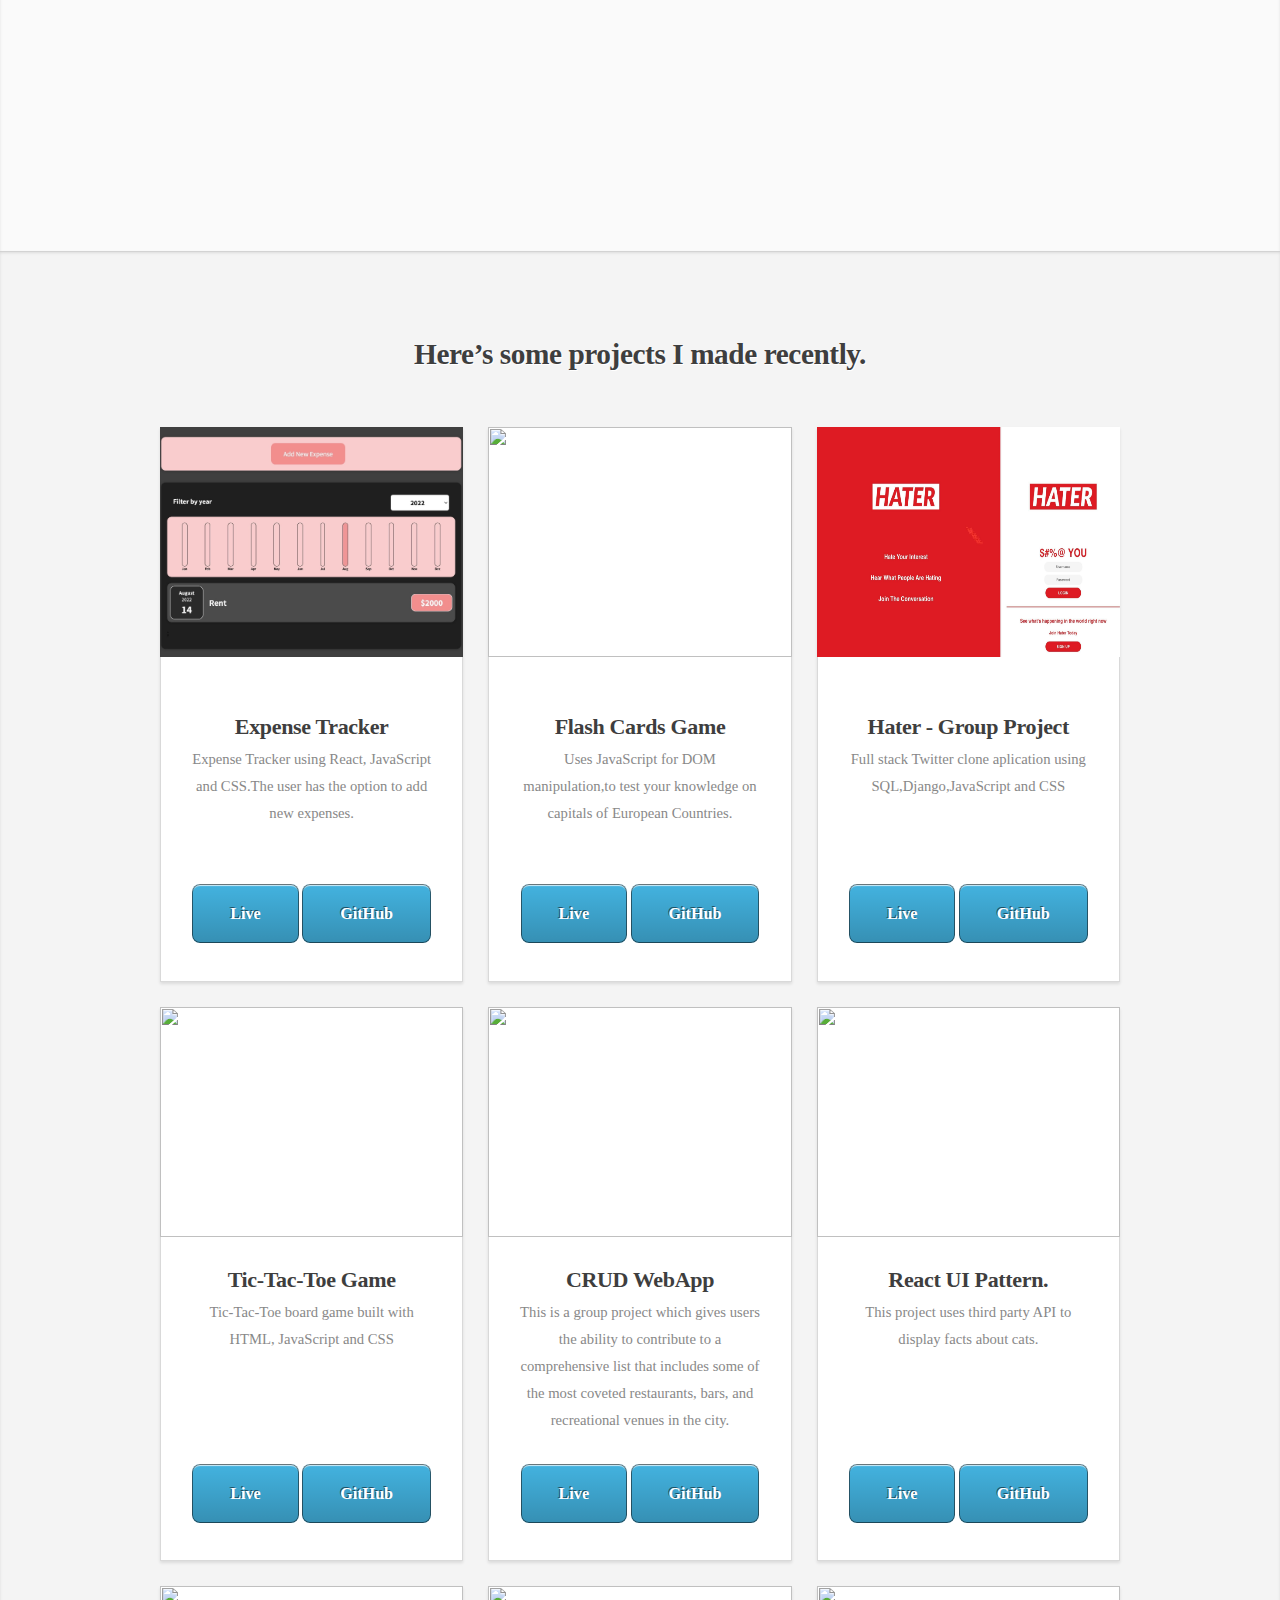
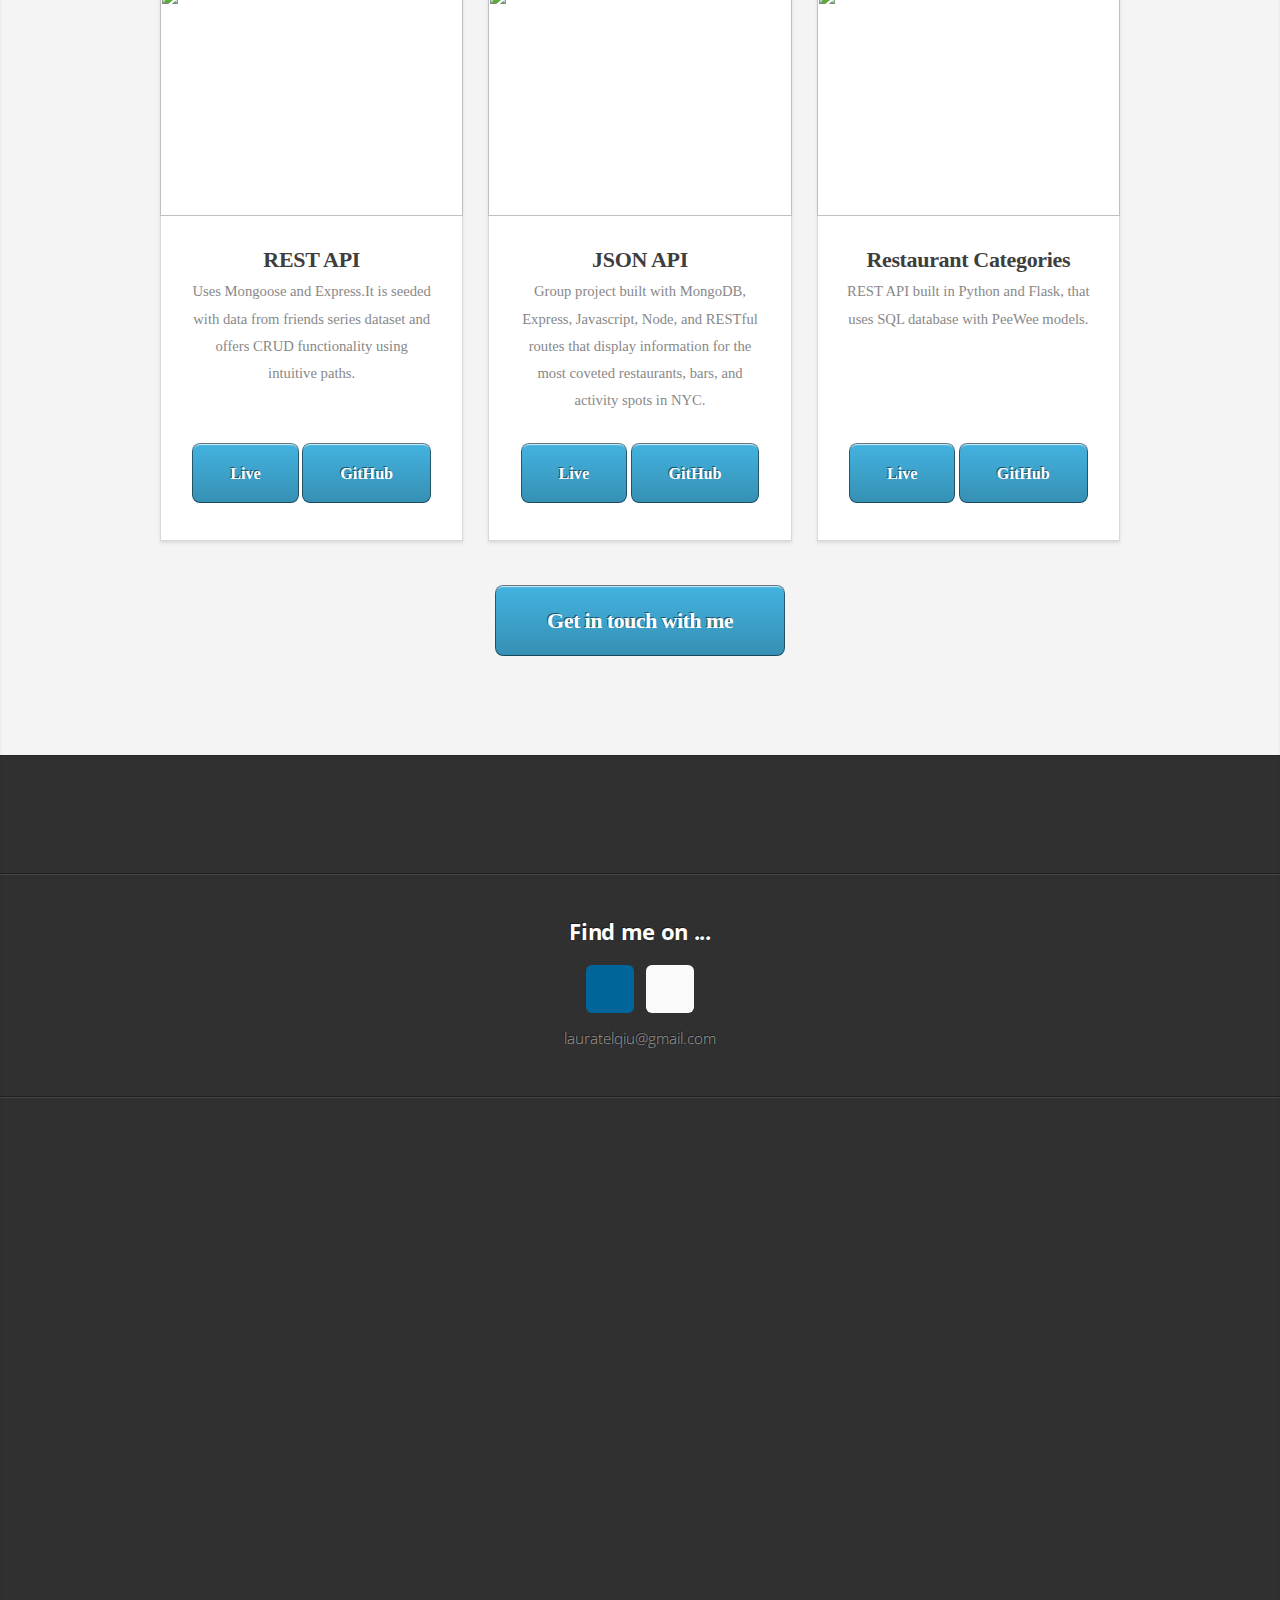
==== commit 01ddba2a: "resume" ====
--- a/index.html
+++ b/index.html
@@ -17,8 +17,9 @@
       <li><a href="#work">About</a></li>
       <li><a href="#portfolio">Projects</a></li>
       <li><a href="#contact">Contact</a></li>
-      <li><a href="https://drive.google.com/file/d/12WxONIzcrnJOjMFiDFEH3fOYXrfKYRm4/view?usp=sharing"target="_blank">Resume</a></li>
-     
+      <li><a href="https://drive.google.com/file/d/1WYKo63waa12HyRi_T0c1wv0TpRj_P5Lg/view?usp=sharing"
+          target="_blank">Resume</a></li>
+
     </ul>
 
   </nav>
@@ -78,73 +79,102 @@
       <div class="row">
         <div class="col-4 col-6-medium col-12-small">
           <article class="box style2">
-            <a href="#" class="image featured"><img class="pic" src="images/pic01.jpg" alt="" /></a><br>
-            <h3><a href="https://laee.netlify.app"target="_blank">Flash Cards Game</a></h3>
+            <a href="https://expense-tracker-5b555b.netlify.app/" class="image featured"target="_blank"><img class="pic"
+                src="images/pic009.jpg" alt="" /></a><br>
+            <h3><a href="https://expense-tracker-5b555b.netlify.app/" target="_blank">Expense Tracker</a></h3>
+            <p>Expense Tracker using React, JavaScript and CSS.The user has the option to add new expenses.
+            </p><br>
+            <a href="https://expense-tracker-5b555b.netlify.app/" class="button" target="_blank">Live</a>
+            <a href="https://github.com/LauraTelqiu/Flash-Cards-Game.git" class="button" target="_blank">GitHub</a>
+          </article>
+        </div>
+        <div class="col-4 col-6-medium col-12-small">
+          <article class="box style2">
+            <a href="https://laee.netlify.app" class="image featured"target="_blank"><img class="pic" src="images/pic01.jpg"
+                alt="" /></a><br>
+            <h3><a href="https://laee.netlify.app" target="_blank">Flash Cards Game</a></h3>
             <p>Uses JavaScript for DOM manipulation,to test your knowledge on capitals of European
               Countries.</p><br>
-              <!-- <a href="https://laee.netlify.app" class="button"target="_blank">Live</a> -->
-            <a href="https://github.com/LauraTelqiu/Flash-Cards-Game.git" class="button"target="_blank">GitHub</a>
-          </article>
-        </div>
-        <div class="col-4 col-6-medium col-12-small">
-          <article class="box style2">
-            <a href="#" class="image featured"><img class="pic" src="images/pic008.jpg" alt="" /></a><br>
-            <h3><a href="https://haterip.netlify.app/"target="_blank">Hater - Group Project</a></h3>
-            <p>Twitter clone. Users are welcome to descend into haters to release your inner hatred from the abyss of your heart on this platform.</p><br>
-              <!-- <a href="https://haterip.netlify.app/" class="button"target="_blank">Live</a> -->
-            <a href="https://github.com/LauraTelqiu/hater.git" class="button"target="_blank">GitHub</a>
-          </article>
-        </div>
-        <div class="col-4 col-6-medium col-12-small">
-          <article class="box style2">
-            <a href="#" class="image featured"><img class="pic" src="images/pic04.jpg" alt="" /></a>
-            <h3><a href=""target="_blank">CRUD WebApp
+            <a href="https://laee.netlify.app" class="button" target="_blank">Live</a>
+            <a href="https://github.com/LauraTelqiu/Flash-Cards-Game.git" class="button" target="_blank">GitHub</a>
+          </article>
+        </div>
+        <div class="col-4 col-6-medium col-12-small">
+          <article class="box style2">
+            <a href="https://haterip.netlify.app/" class="image featured" target="_blank"><img class="pic" src="images/pic008.jpg"
+                alt="" /></a><br>
+            <h3><a href="https://haterip.netlify.app/" target="_blank">Hater - Group Project</a></h3>
+            <p>Full stack Twitter clone aplication using SQL,Django,JavaScript and CSS</p><br><br>
+            <a href="https://haterip.netlify.app/" class="button" target="_blank">Live</a>
+            <a href="https://github.com/LauraTelqiu/hater.git" class="button" target="_blank">GitHub</a>
+          </article>
+        </div>
+        <div class="col-4 col-6-medium col-12-small">
+          <article class="box style2">
+            <a href="https://ticttactoe.netlify.app/" class="image featured" target="_blank"><img class="pic" src="images/pic010.jpg"
+                alt="" /></a>
+            <h3><a href="https://ticttactoe.netlify.app/" target="_blank">Tic-Tac-Toe Game</a></h3>
+            <p>Tic-Tac-Toe board game built with HTML, JavaScript and CSS</p><br><br><br>
+            <a href="https://ticttactoe.netlify.app/" class="button" target="_blank">Live</a>
+            <a href="https://github.com/LauraTelqiu/tic-tac-toe.git" class="button" target="_blank">GitHub</a>
+          </article>
+        </div>
+        <div class="col-4 col-6-medium col-12-small">
+          <article class="box style2">
+            <a href="https://wheretonyc.netlify.app/" class="image featured" target="_blank"><img class="pic" src="images/pic04.jpg"
+                alt="" /></a>
+            <h3><a href="https://wheretonyc.netlify.app/" target="_blank">CRUD WebApp
               </a></h3>
             <p>This is a group project which gives users the ability to contribute to a comprehensive list that includes
               some of the most coveted restaurants,
               bars, and recreational venues in the city.</p>
-              <!-- <a href="" class="button"target="_blank">Live</a> -->
-            <a href="https://github.com/LauraTelqiu/Restaurant-CRUD-WebApp" class="button"target="_blank">GitHub</a>
-          </article>
-        </div>
-        <div class="col-4 col-6-medium col-12-small">
-          <article class="box style2">
-            <a href="#" class="image featured"><img class="pic" src="images/pic02.jpg" alt="" /></a>
-            <h3><a href="https://friends-show-api.herokuapp.com/api/"target="_blank">REST API</a></h3>
+            <a href="https://wheretonyc.netlify.app/" class="button" target="_blank">Live</a>
+            <a href="https://github.com/LauraTelqiu/Restaurant-CRUD-WebApp" class="button" target="_blank">GitHub</a>
+          </article>
+        </div>
+        <div class="col-4 col-6-medium col-12-small">
+          <article class="box style2">
+            <a href="https://catland-react.netlify.app/" class="image featured" target="_blank"><img class="pic" src="images/pic03.jpg" alt="" /></a>
+            <h3><a href="https://catland-react.netlify.app/" target="_blank">React UI Pattern.</a></h3>
+            <p>This project uses third party API to display facts about cats.</p><br><br><br>
+            <a href="https://catland-react.netlify.app/" class="button" target="_blank">Live</a>
+            <a href="https://github.com/LauraTelqiu/React-API-UI-Pattern.git" class="button" target="_blank">GitHub</a>
+          </article>
+        </div>
+        <div class="col-4 col-6-medium col-12-small">
+          <article class="box style2">
+            <a href="https://friends-show-api.herokuapp.com/api/" class="image featured" target="_blank"><img class="pic" src="images/pic02.jpg" alt="" /></a>
+            <h3><a href="https://friends-show-api.herokuapp.com/api/" target="_blank">REST API</a></h3>
             <p>Uses Mongoose and Express.It is seeded with data from friends series dataset and offers CRUD
               functionality using intuitive paths.</p><br>
-              <!-- <a href="https://friends-show-api.herokuapp.com/api/" class="button"target="_blank">Live</a> -->
-            <a href="https://github.com/LauraTelqiu/friends-tv-show-api.git" class="button"target="_blank">GitHub</a>
-          </article>
-        </div>
-        <div class="col-4 col-6-medium col-12-small">
-          <article class="box style2">
-            <a href="#" class="image featured"><img class="pic" src="images/pic03.jpg" alt="" /></a>
-            <h3><a href="https://catland-react.netlify.app/"target="_blank">React UI Pattern.</a></h3>
-            <p>This project uses third party API to display facts about cats.</p><br><br><br>
-            <!-- <a href="https://catland-react.netlify.app" class="button"target="_blank">Live</a> -->
-            <a href="https://github.com/LauraTelqiu/React-API-UI-Pattern.git" class="button"target="_blank">GitHub</a>
-          </article>
-        </div>
-       
-        <div class="col-4 col-6-medium col-12-small">
-          <article class="box style2">
-            <a href="#" class="image featured"><img class="pic" src="images/pic05.jpg" alt="" /></a>
-            <h3><a href="https://github.com/LauraTelqiu/API-using-Python-Flask-and-SQL.git"target="_blank">Restaurant Categories</a></h3>
-            <p>REST API built in Python and Flask, that uses SQL database with PeeWee models.</p></br></br></br>
-            <!-- <a href="" class="button"target="_blank">Live</a> -->
-            <a href="https://github.com/LauraTelqiu/API-using-Python-Flask-and-SQL.git" class="button"target="_blank">GitHub</a>
+            <a href="https://friends-show-api.herokuapp.com/api/" class="button" target="_blank">Live</a>
+            <a href="https://github.com/LauraTelqiu/friends-tv-show-api.git" class="button" target="_blank">GitHub</a>
           </article>
         </div>
         
-        <div class="col-4 col-6-medium col-12-small">
-          <article class="box style2">
-            <a href="#" class="image featured"><img class="pic" src="images/pic06.jpg" alt="" /></a>
-            <h3><a href="https://restaurant-backend-appication.herokuapp.com/api/"target="_blank">JSON API</a></h3>
+
+
+
+        <div class="col-4 col-6-medium col-12-small">
+          <article class="box style2">
+            <a href="https://restaurant-backend-appication.herokuapp.com/api/" class="image featured" target="_blank"><img class="pic" src="images/pic06.jpg" alt="" /></a>
+            <h3><a href="https://restaurant-backend-appication.herokuapp.com/api/" target="_blank">JSON API</a></h3>
             <p>Group project built with MongoDB, Express, Javascript, Node, and RESTful routes that display information
               for the most coveted restaurants, bars, and activity spots in NYC.</p>
-              <!-- <a href="https://restaurant-backend-appication.herokuapp.com/api/" class="button"target="_blank">Live</a> -->
-            <a href="https://github.com/LauraTelqiu/backend_api_restaurant.git" class="button"target="_blank">GitHub</a>
+            <a href="https://restaurant-backend-appication.herokuapp.com/api/" class="button" target="_blank">Live</a>
+            <a href="https://github.com/LauraTelqiu/backend_api_restaurant.git" class="button"
+              target="_blank">GitHub</a>
+          </article>
+        </div>
+        <div class="col-4 col-6-medium col-12-small">
+          <article class="box style2">
+            <a href="#" class="image featured" target="_blank"><img class="pic" src="images/pic05.jpg" alt="" /></a>
+            <h3><a href="https://github.com/LauraTelqiu/API-using-Python-Flask-and-SQL.git" target="_blank">Restaurant
+                Categories</a></h3>
+            <p>REST API built in Python and Flask, that uses SQL database with PeeWee models.</p></br></br></br>
+            <a href="" class="button" target="_blank">Live</a>
+            <a href="https://github.com/LauraTelqiu/API-using-Python-Flask-and-SQL.git" class="button"
+              target="_blank">GitHub</a>
           </article>
         </div>
       </div>
@@ -211,13 +241,13 @@
 
 
         <li>
-          <a href="www.linkedin.com/in/lauratelqiu" class="icon brands fa-linkedin-in"><span
+          <a href="https://www.linkedin.com/in/lauratelqiu/"target="_blank" class="icon brands fa-linkedin-in"><span
               class="label">LinkedIn</span></a>
         </li>
 
 
         <li>
-          <a href="https://github.com/LauraTelqiu" class="icon brands fa-github"><span class="label">Github</span></a>
+          <a href="https://github.com/LauraTelqiu"target="_blank" class="icon brands fa-github"><span class="label">Github</span></a>
         </li>
         <p>lauratelqiu@gmail.com</p>
       </ul>
--- a/assets/css/main.css
+++ b/assets/css/main.css
@@ -364,7 +364,7 @@
 
 .pic {
   width: 150px;
-  height: 200px;
+  height: 230px;
 }
 
 @media screen and (max-width: 1280px) {
@@ -2063,6 +2063,7 @@
   top: 2em;
   margin: -4em 0 4em -4em;
   width: auto;
+
 }
 
 /* Icons */
@@ -2256,6 +2257,7 @@
   width: 20em;
   height: 20em;
   margin: 0;
+
 }
 
 #top .image img {
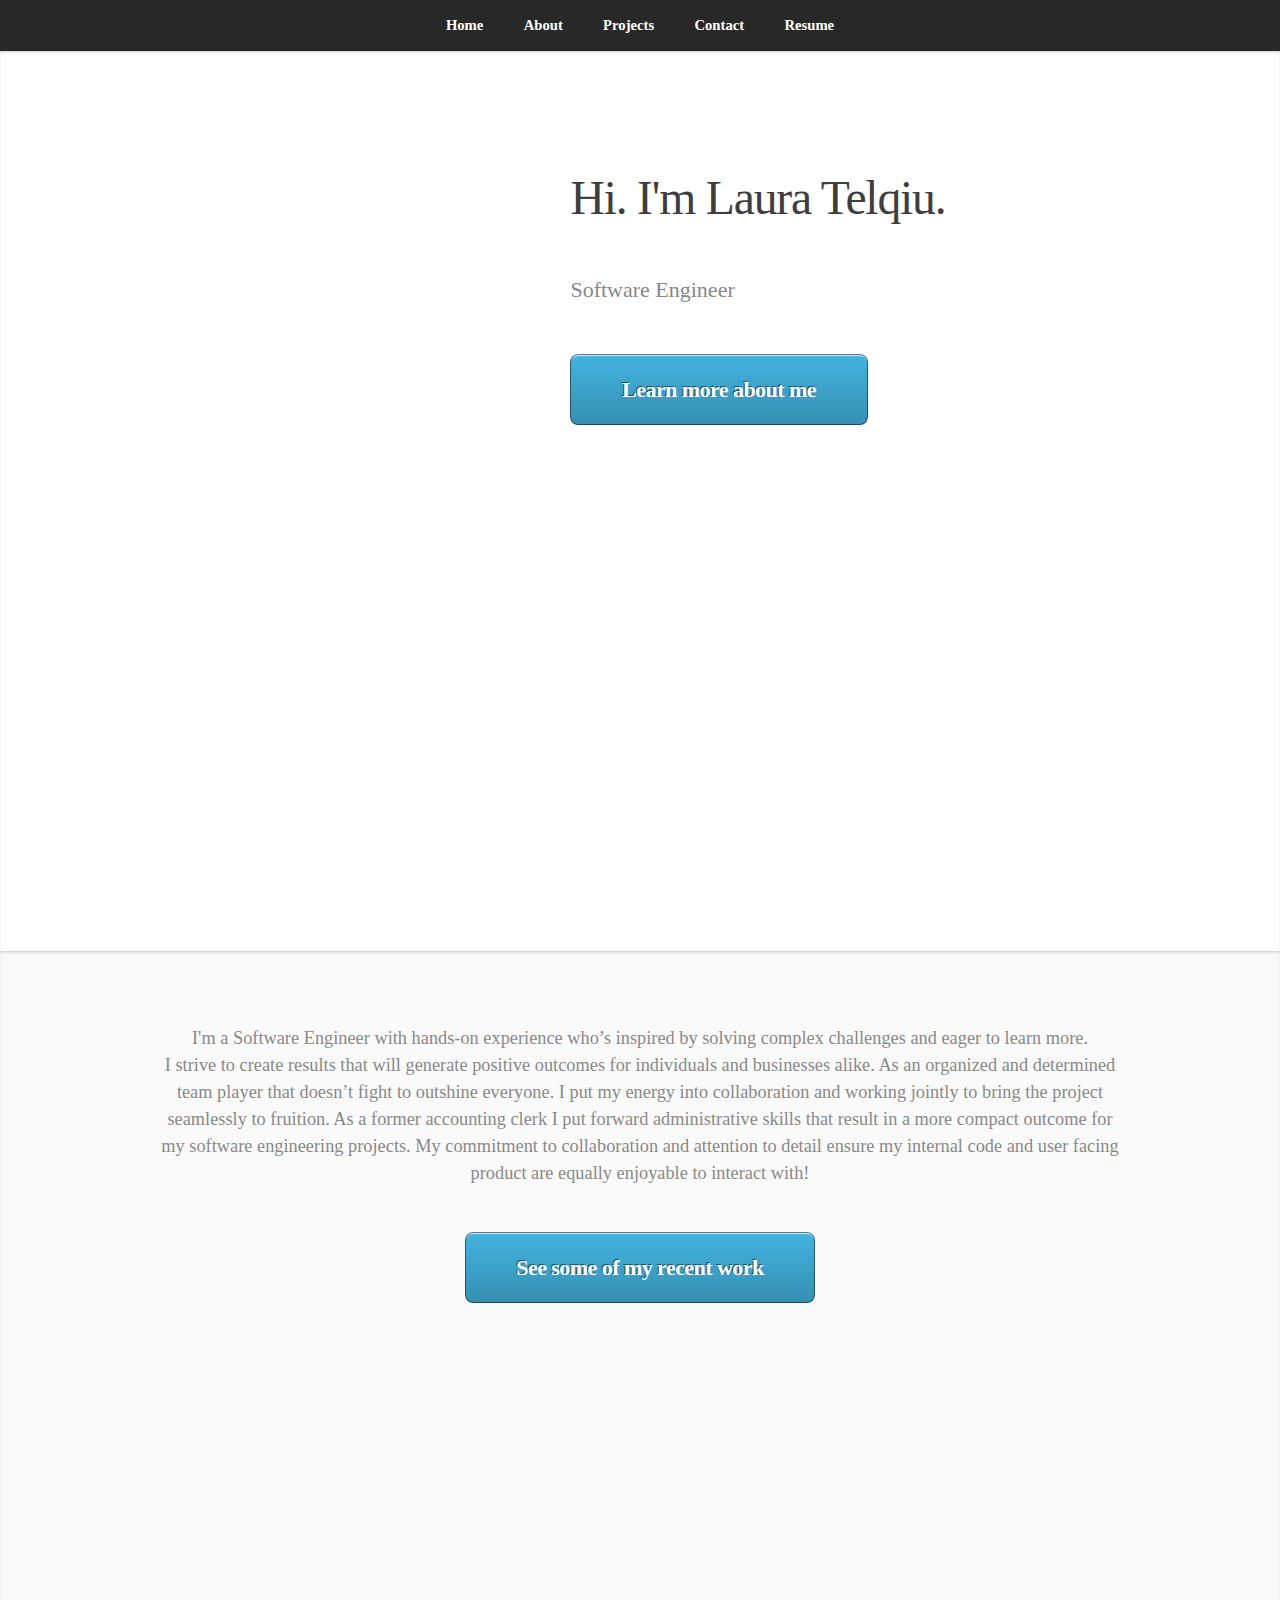
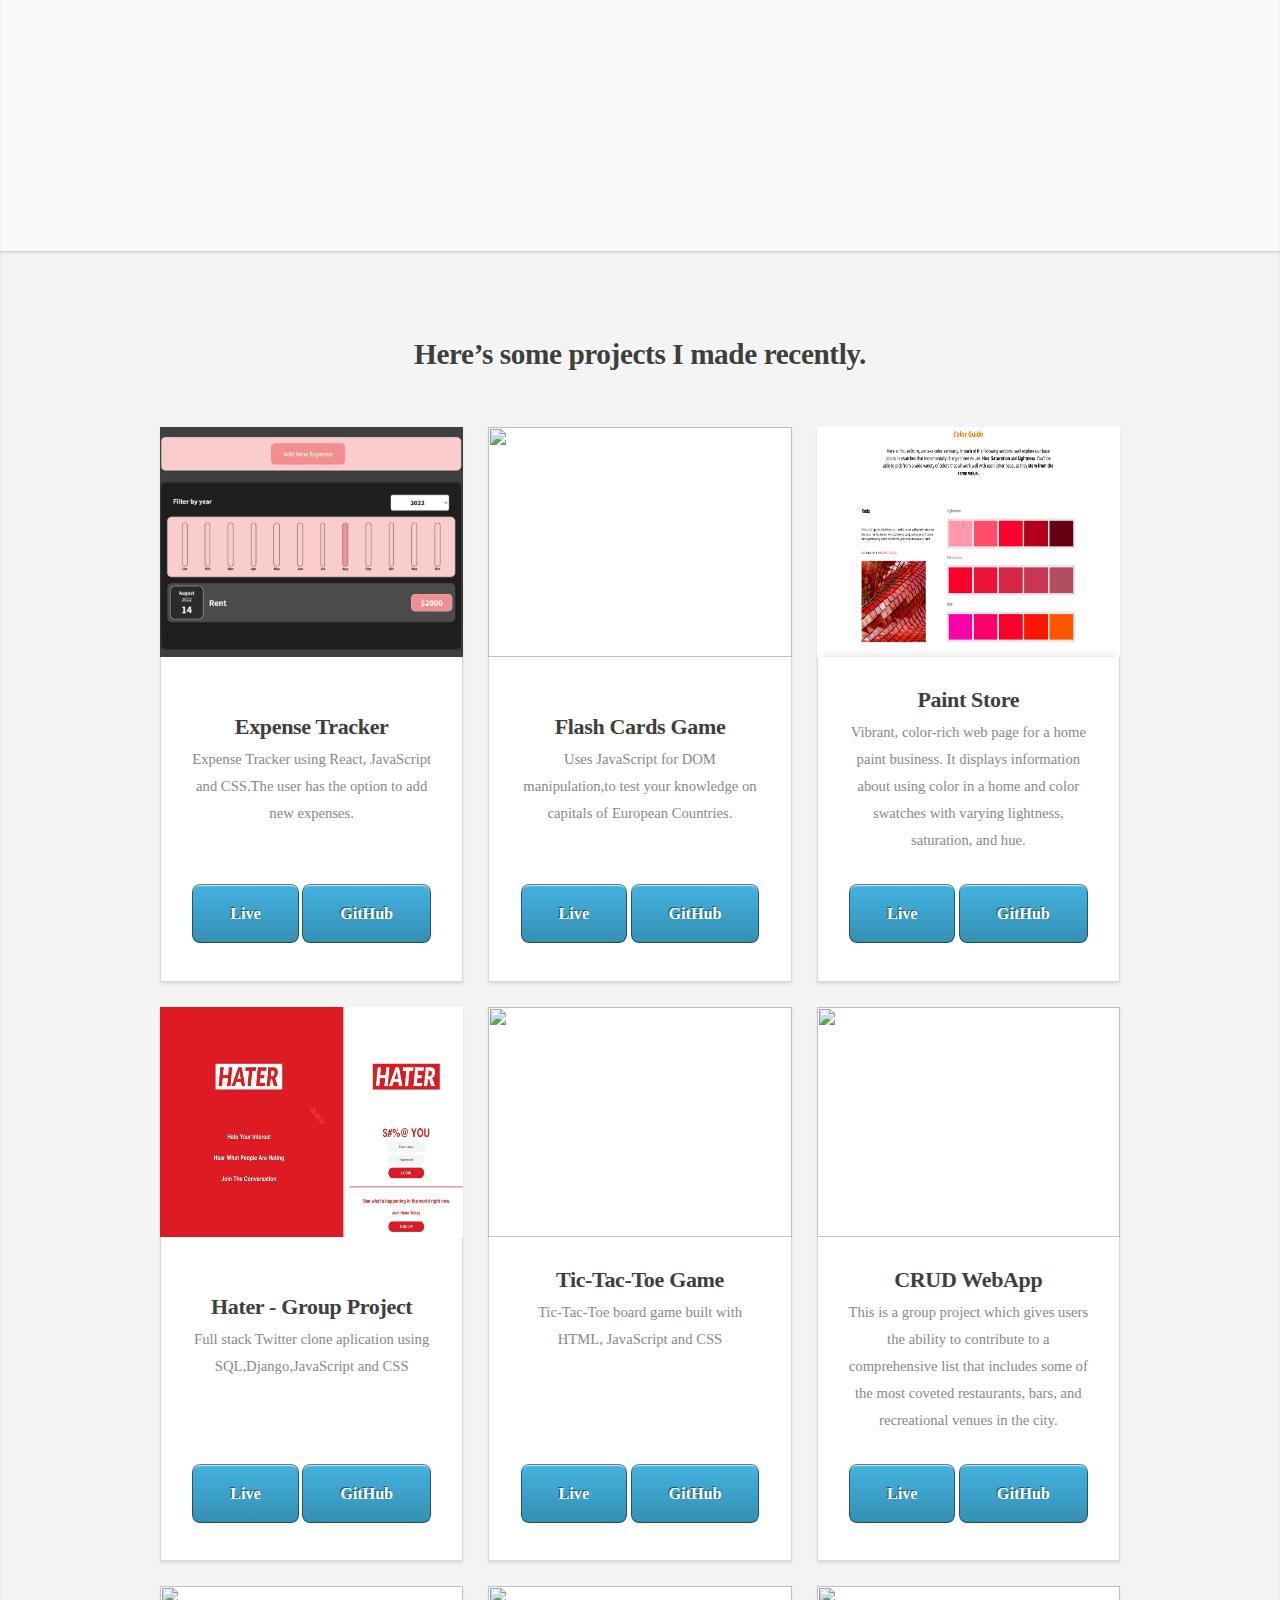
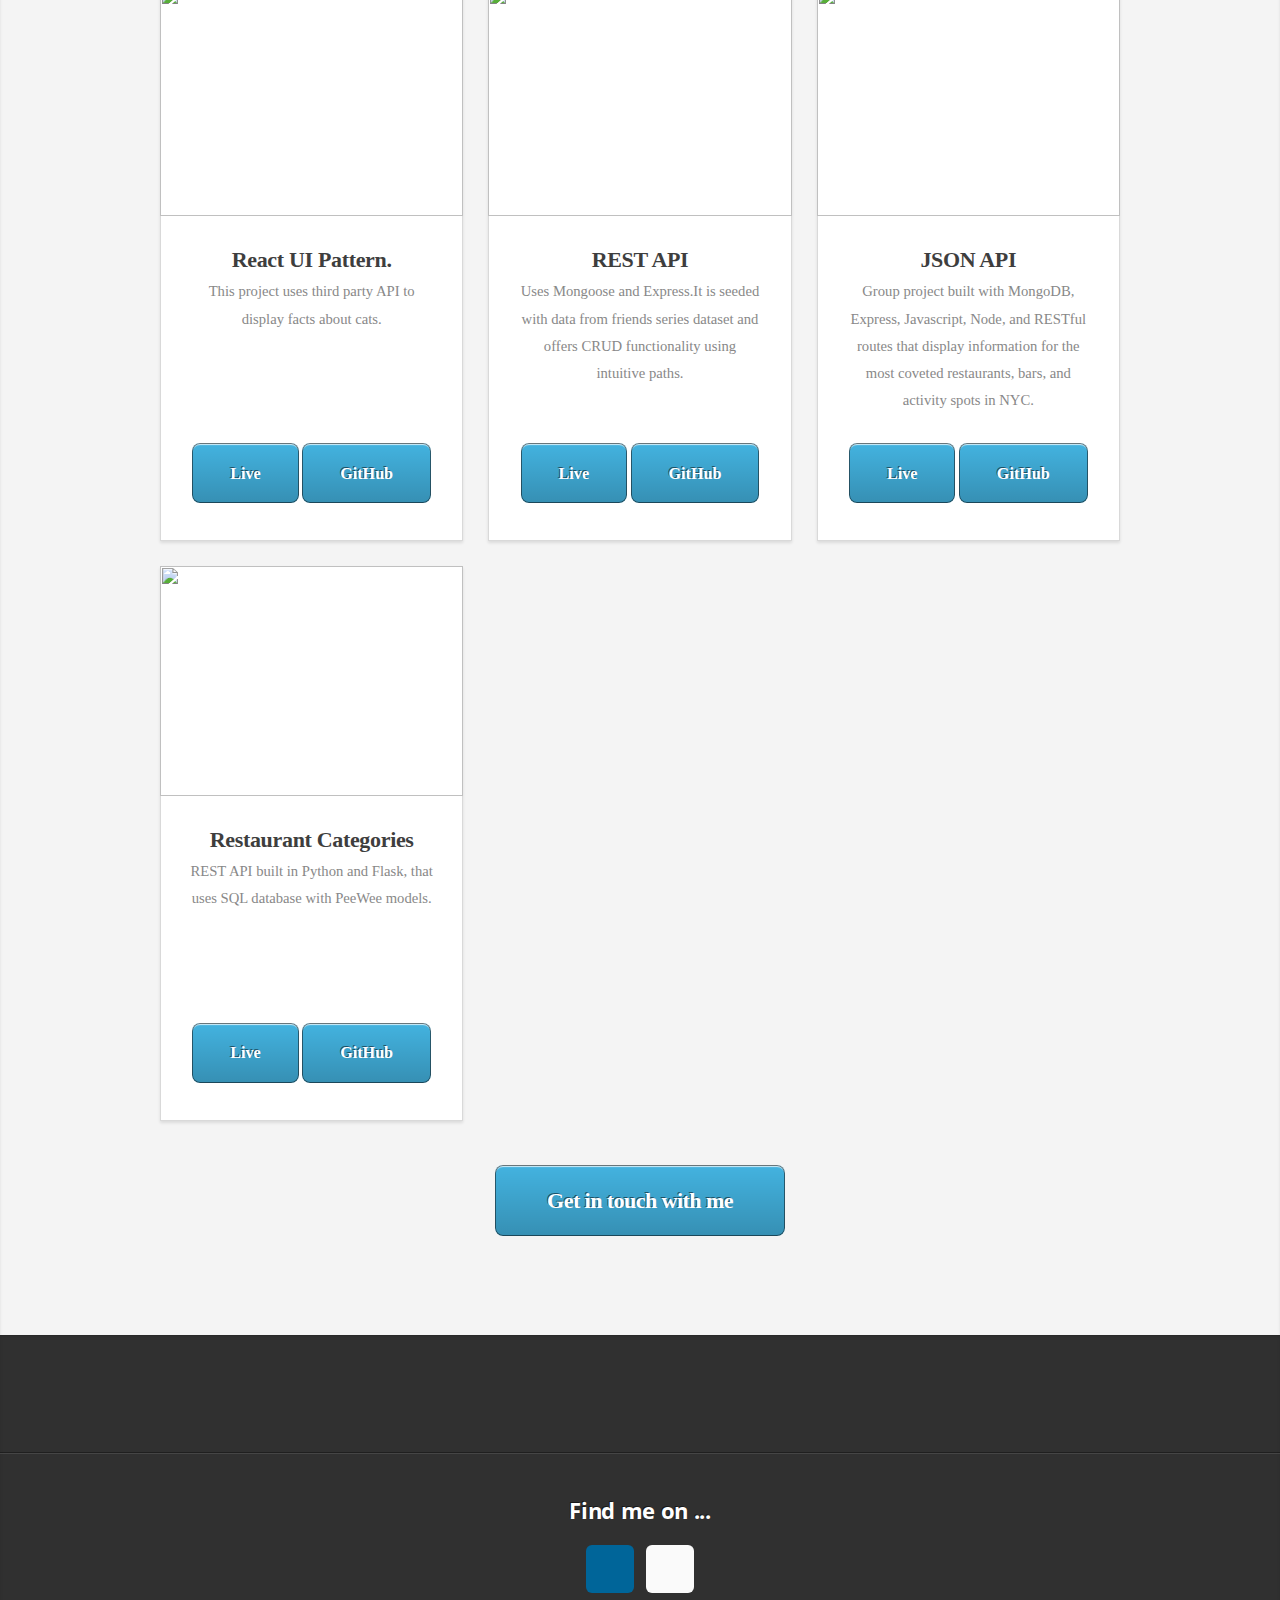
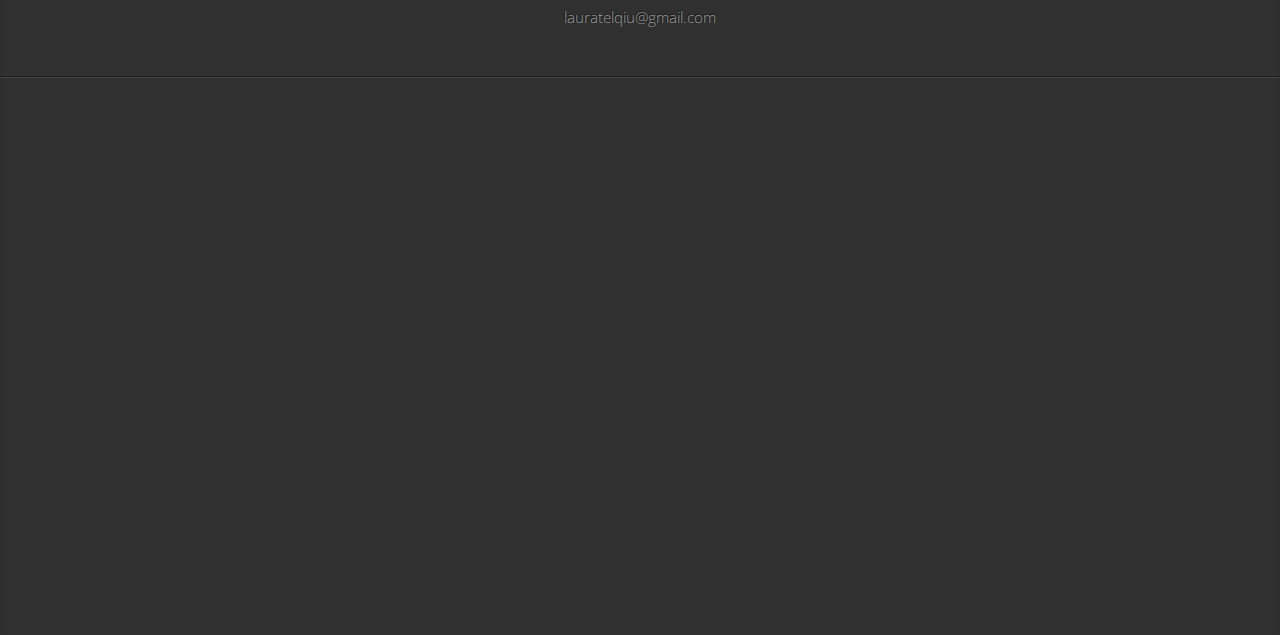
==== commit 6cf27c56: "new project" ====
--- a/index.html
+++ b/index.html
@@ -85,7 +85,7 @@
             <p>Expense Tracker using React, JavaScript and CSS.The user has the option to add new expenses.
             </p><br>
             <a href="https://expense-tracker-5b555b.netlify.app/" class="button" target="_blank">Live</a>
-            <a href="https://github.com/LauraTelqiu/Flash-Cards-Game.git" class="button" target="_blank">GitHub</a>
+            <a href="https://github.com/LauraTelqiu/Expense-Tracker.git" class="button" target="_blank">GitHub</a>
           </article>
         </div>
         <div class="col-4 col-6-medium col-12-small">
@@ -101,6 +101,17 @@
         </div>
         <div class="col-4 col-6-medium col-12-small">
           <article class="box style2">
+            <a href="https://lauratelqiu.github.io/Paint-Store/" class="image featured"target="_blank"><img class="pic"
+                src="./images/paintStore.png" alt="" /></a>
+            <h3><a href="https://lauratelqiu.github.io/Paint-Store/" target="_blank">Paint Store</a></h3>
+            <p>Vibrant, color-rich web page for a home paint business. It displays information about using color in a home and color swatches with varying lightness, saturation, and hue.
+            </p>
+            <a href="https://lauratelqiu.github.io/Paint-Store/" class="button" target="_blank">Live</a>
+            <a href="https://github.com/LauraTelqiu/Paint-Store.git" class="button" target="_blank">GitHub</a>
+          </article>
+        </div>
+        <div class="col-4 col-6-medium col-12-small">
+          <article class="box style2">
             <a href="https://haterip.netlify.app/" class="image featured" target="_blank"><img class="pic" src="images/pic008.jpg"
                 alt="" /></a><br>
             <h3><a href="https://haterip.netlify.app/" target="_blank">Hater - Group Project</a></h3>
@@ -121,14 +132,14 @@
         </div>
         <div class="col-4 col-6-medium col-12-small">
           <article class="box style2">
-            <a href="https://wheretonyc.netlify.app/" class="image featured" target="_blank"><img class="pic" src="images/pic04.jpg"
+            <a href="https://whereny.netlify.app/" class="image featured" target="_blank"><img class="pic" src="images/pic04.jpg"
                 alt="" /></a>
-            <h3><a href="https://wheretonyc.netlify.app/" target="_blank">CRUD WebApp
+            <h3><a href="https://whereny.netlify.app/" target="_blank">CRUD WebApp
               </a></h3>
             <p>This is a group project which gives users the ability to contribute to a comprehensive list that includes
               some of the most coveted restaurants,
               bars, and recreational venues in the city.</p>
-            <a href="https://wheretonyc.netlify.app/" class="button" target="_blank">Live</a>
+            <a href="https://whereny.netlify.app/" class="button" target="_blank">Live</a>
             <a href="https://github.com/LauraTelqiu/Restaurant-CRUD-WebApp" class="button" target="_blank">GitHub</a>
           </article>
         </div>
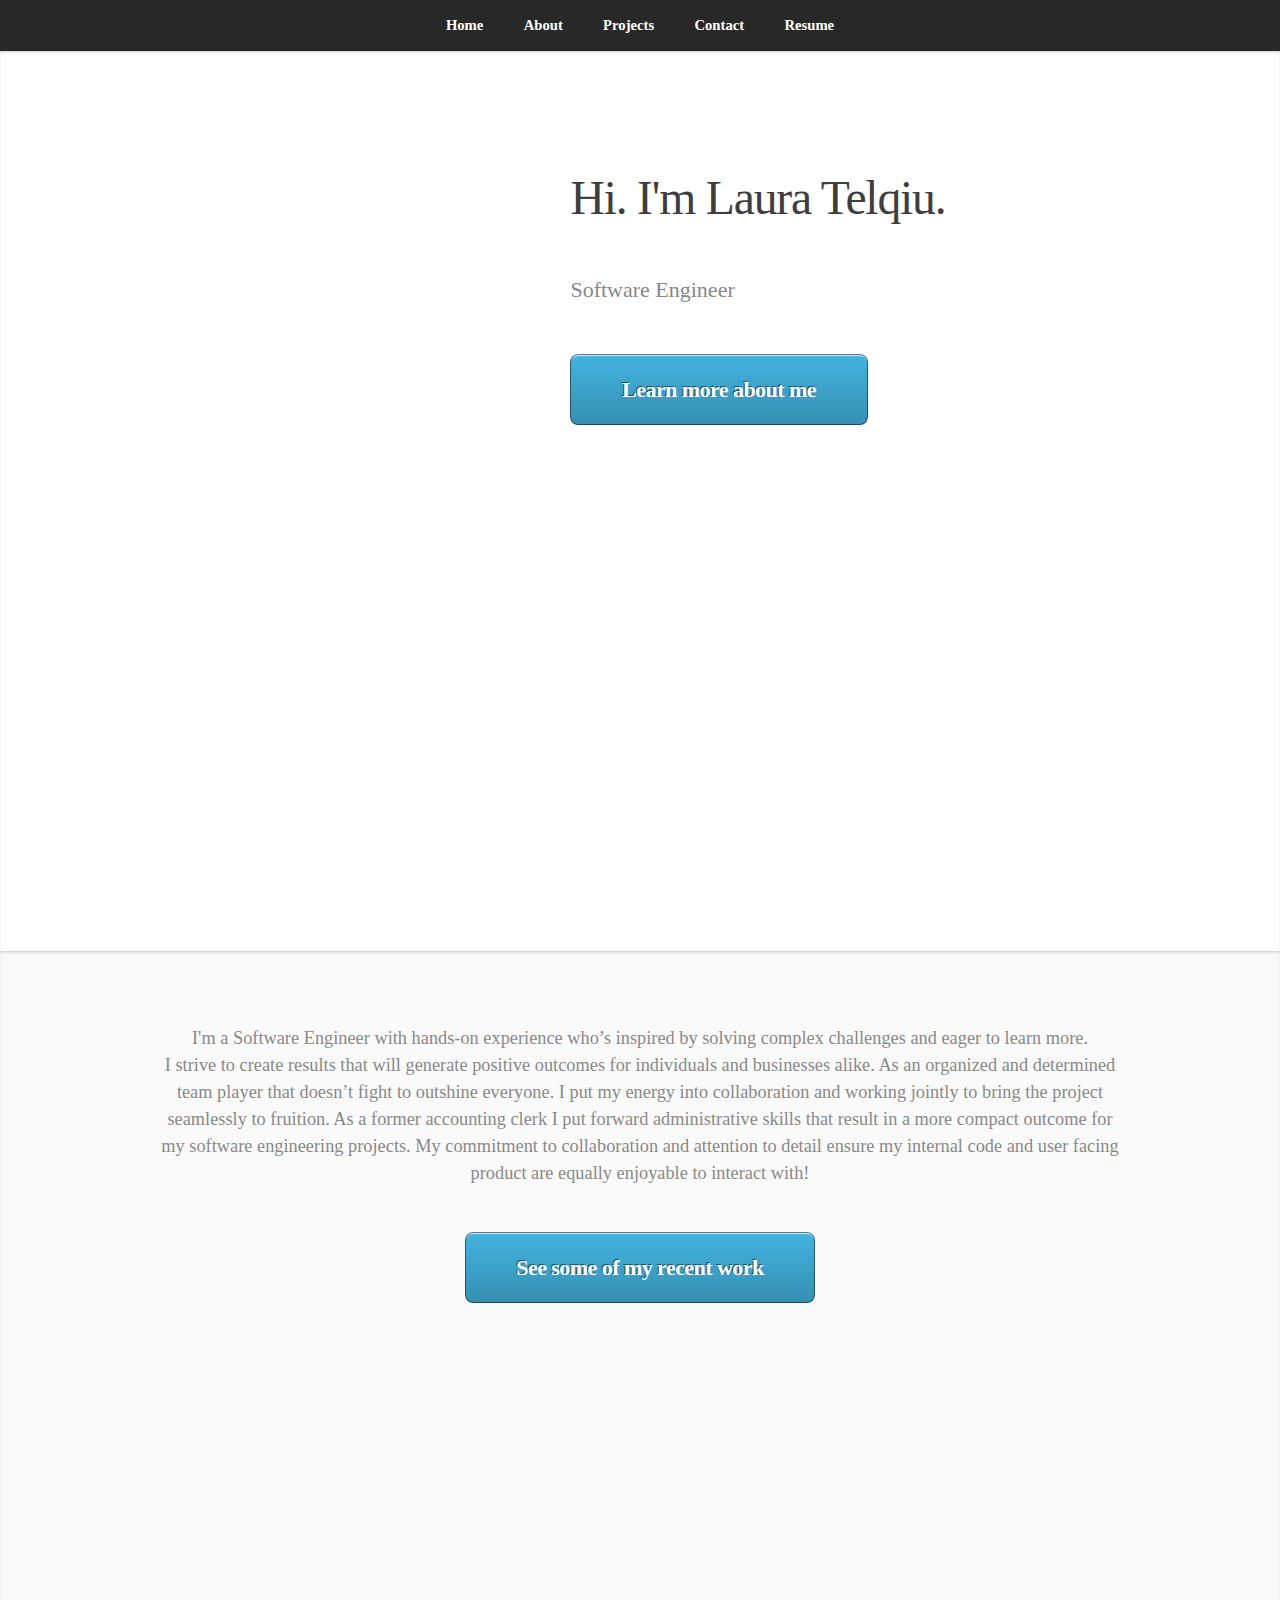
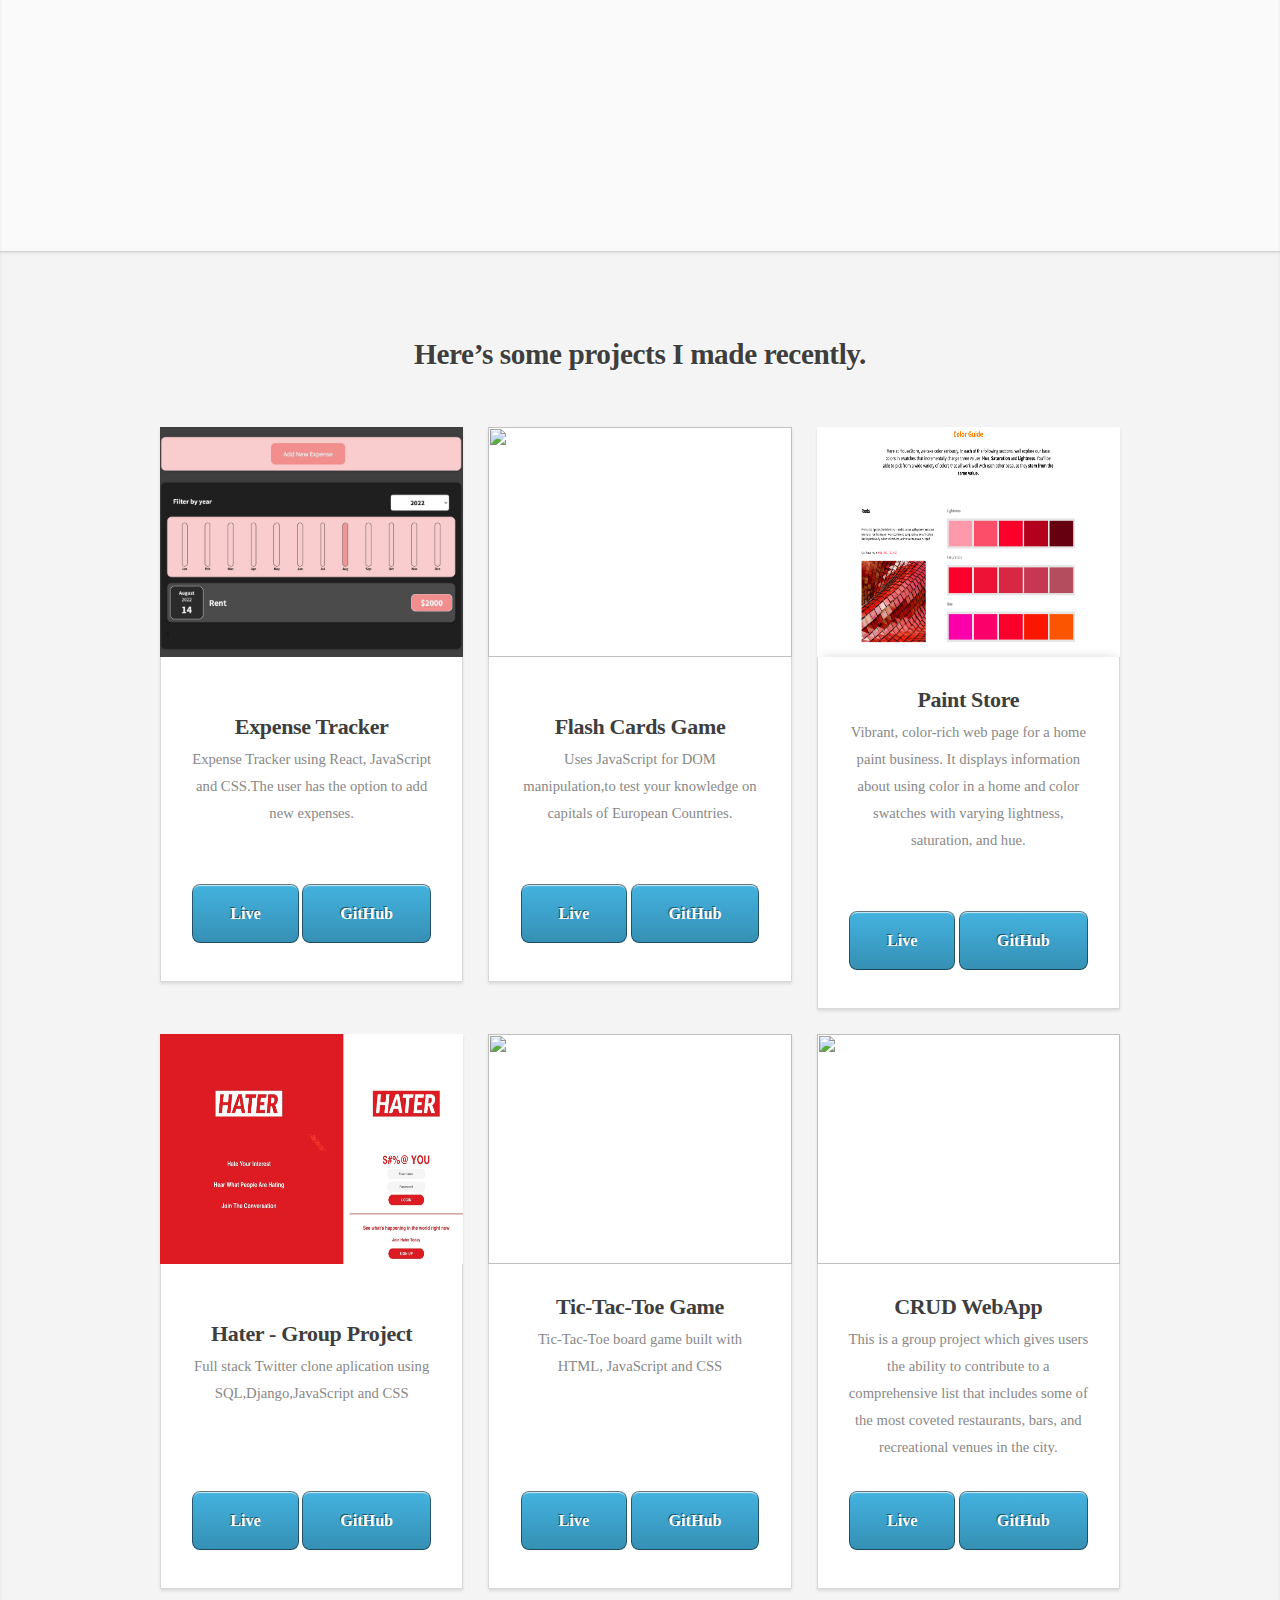
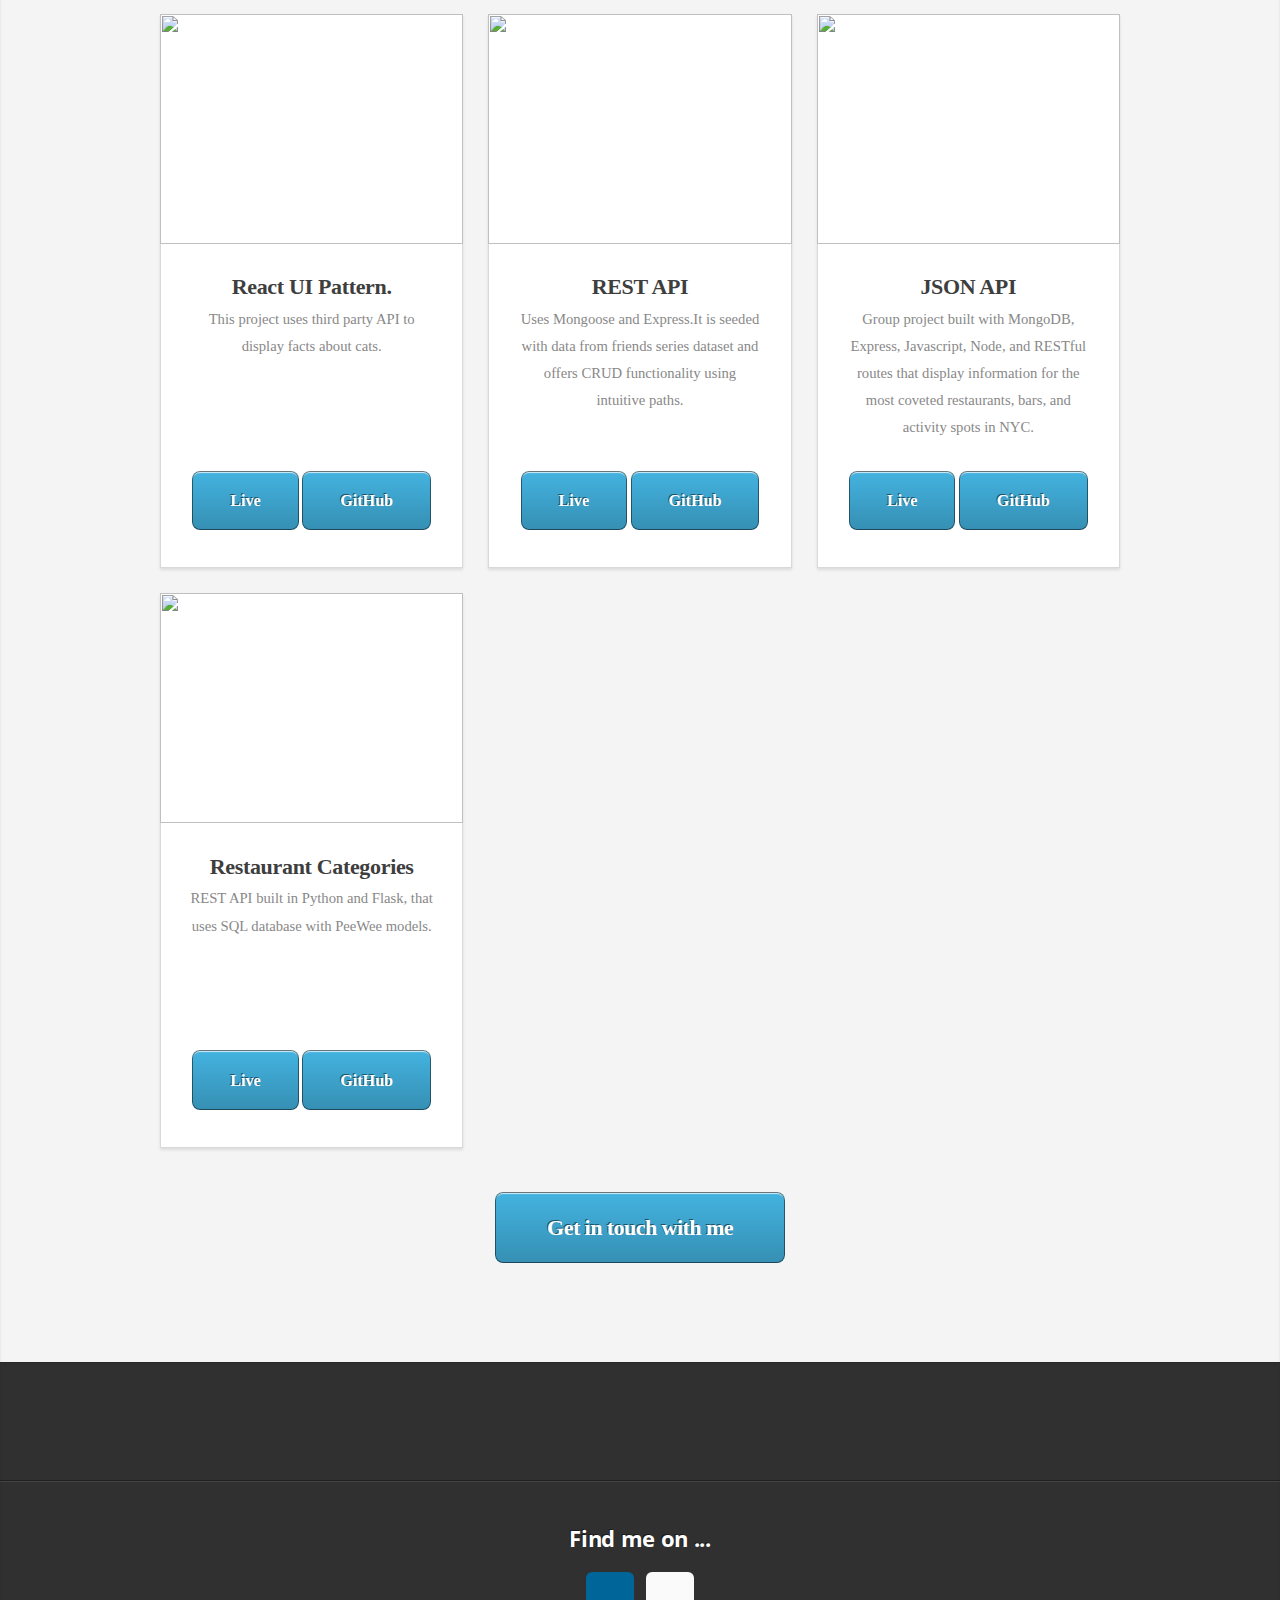
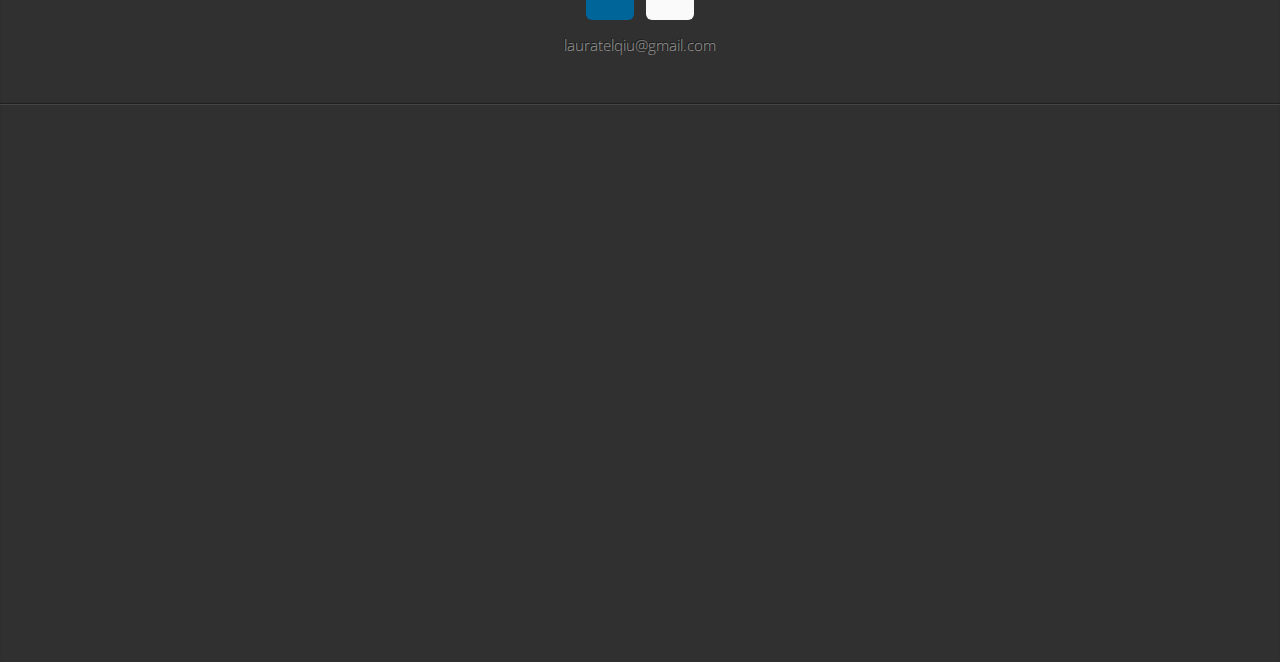
==== commit 7ba1fb32: "commit" ====
--- a/index.html
+++ b/index.html
@@ -105,7 +105,7 @@
                 src="./images/paintStore.png" alt="" /></a>
             <h3><a href="https://lauratelqiu.github.io/Paint-Store/" target="_blank">Paint Store</a></h3>
             <p>Vibrant, color-rich web page for a home paint business. It displays information about using color in a home and color swatches with varying lightness, saturation, and hue.
-            </p>
+            </p><br>
             <a href="https://lauratelqiu.github.io/Paint-Store/" class="button" target="_blank">Live</a>
             <a href="https://github.com/LauraTelqiu/Paint-Store.git" class="button" target="_blank">GitHub</a>
           </article>
